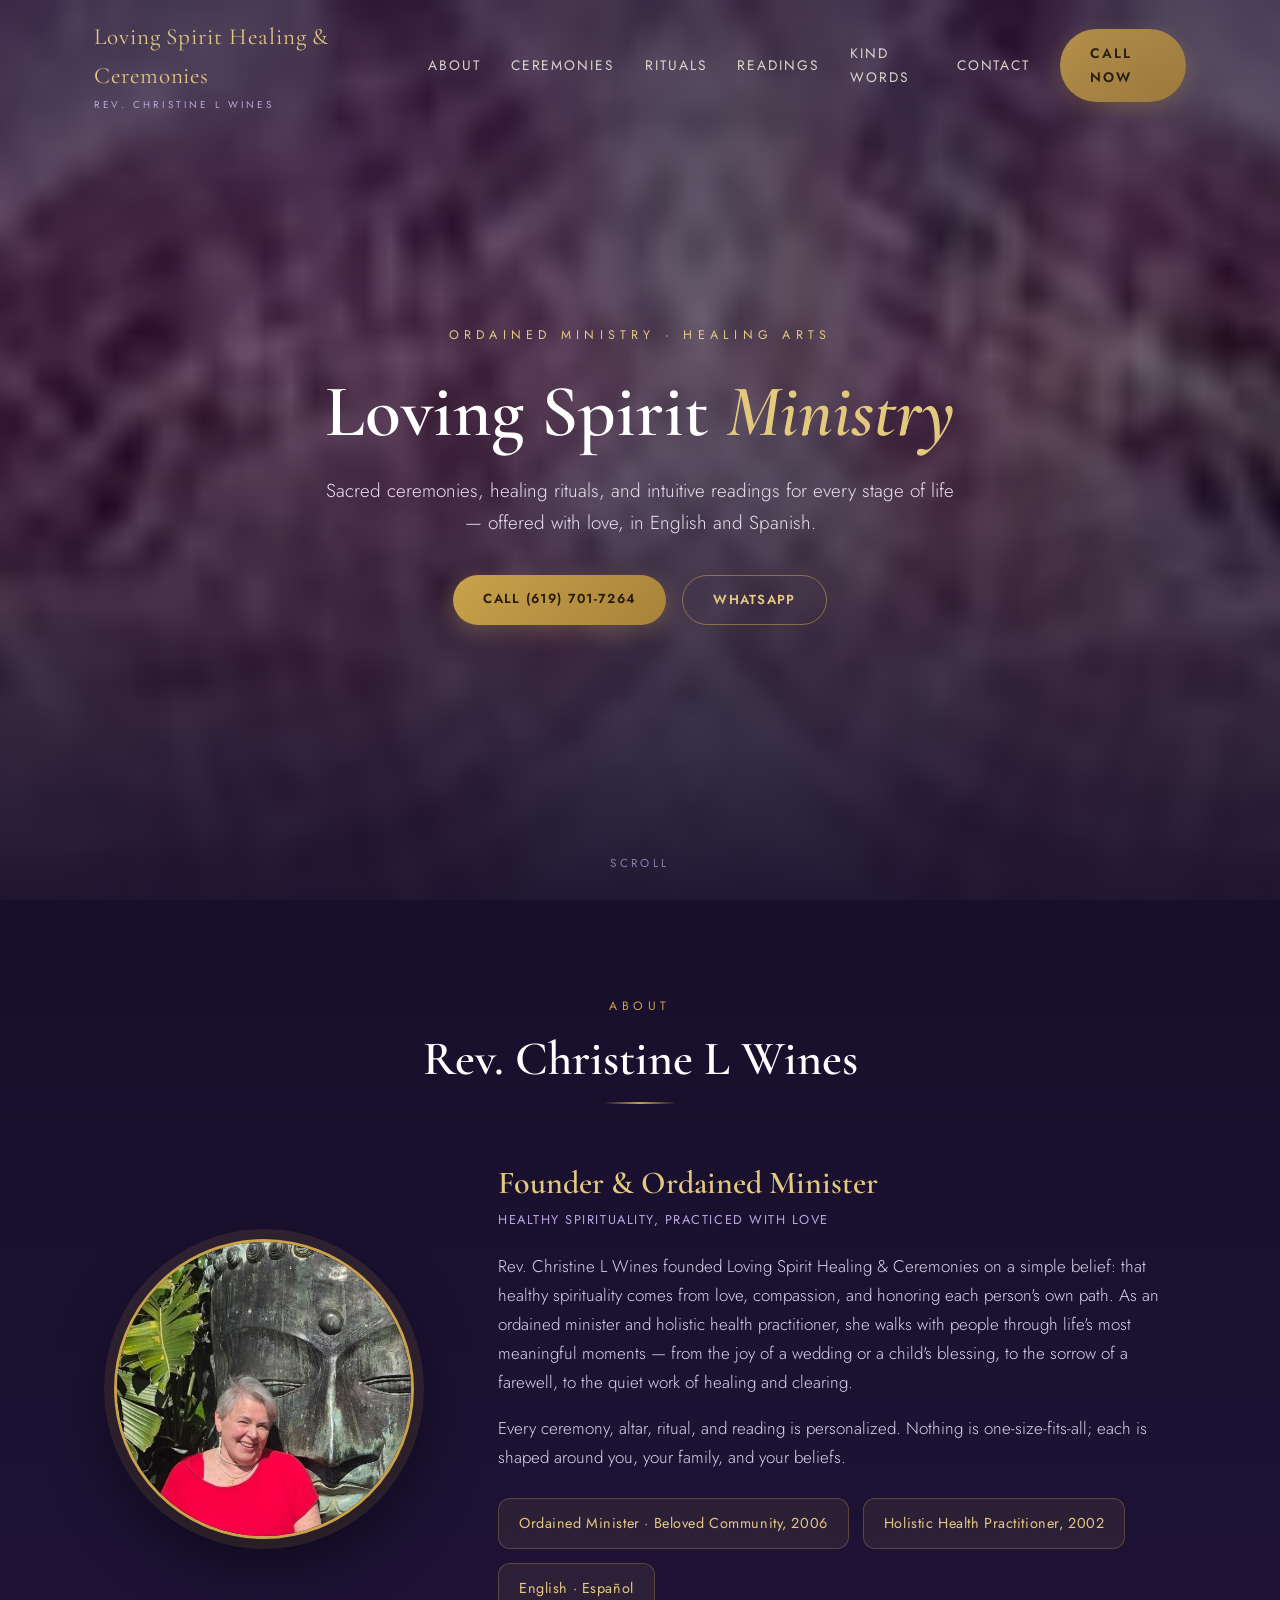
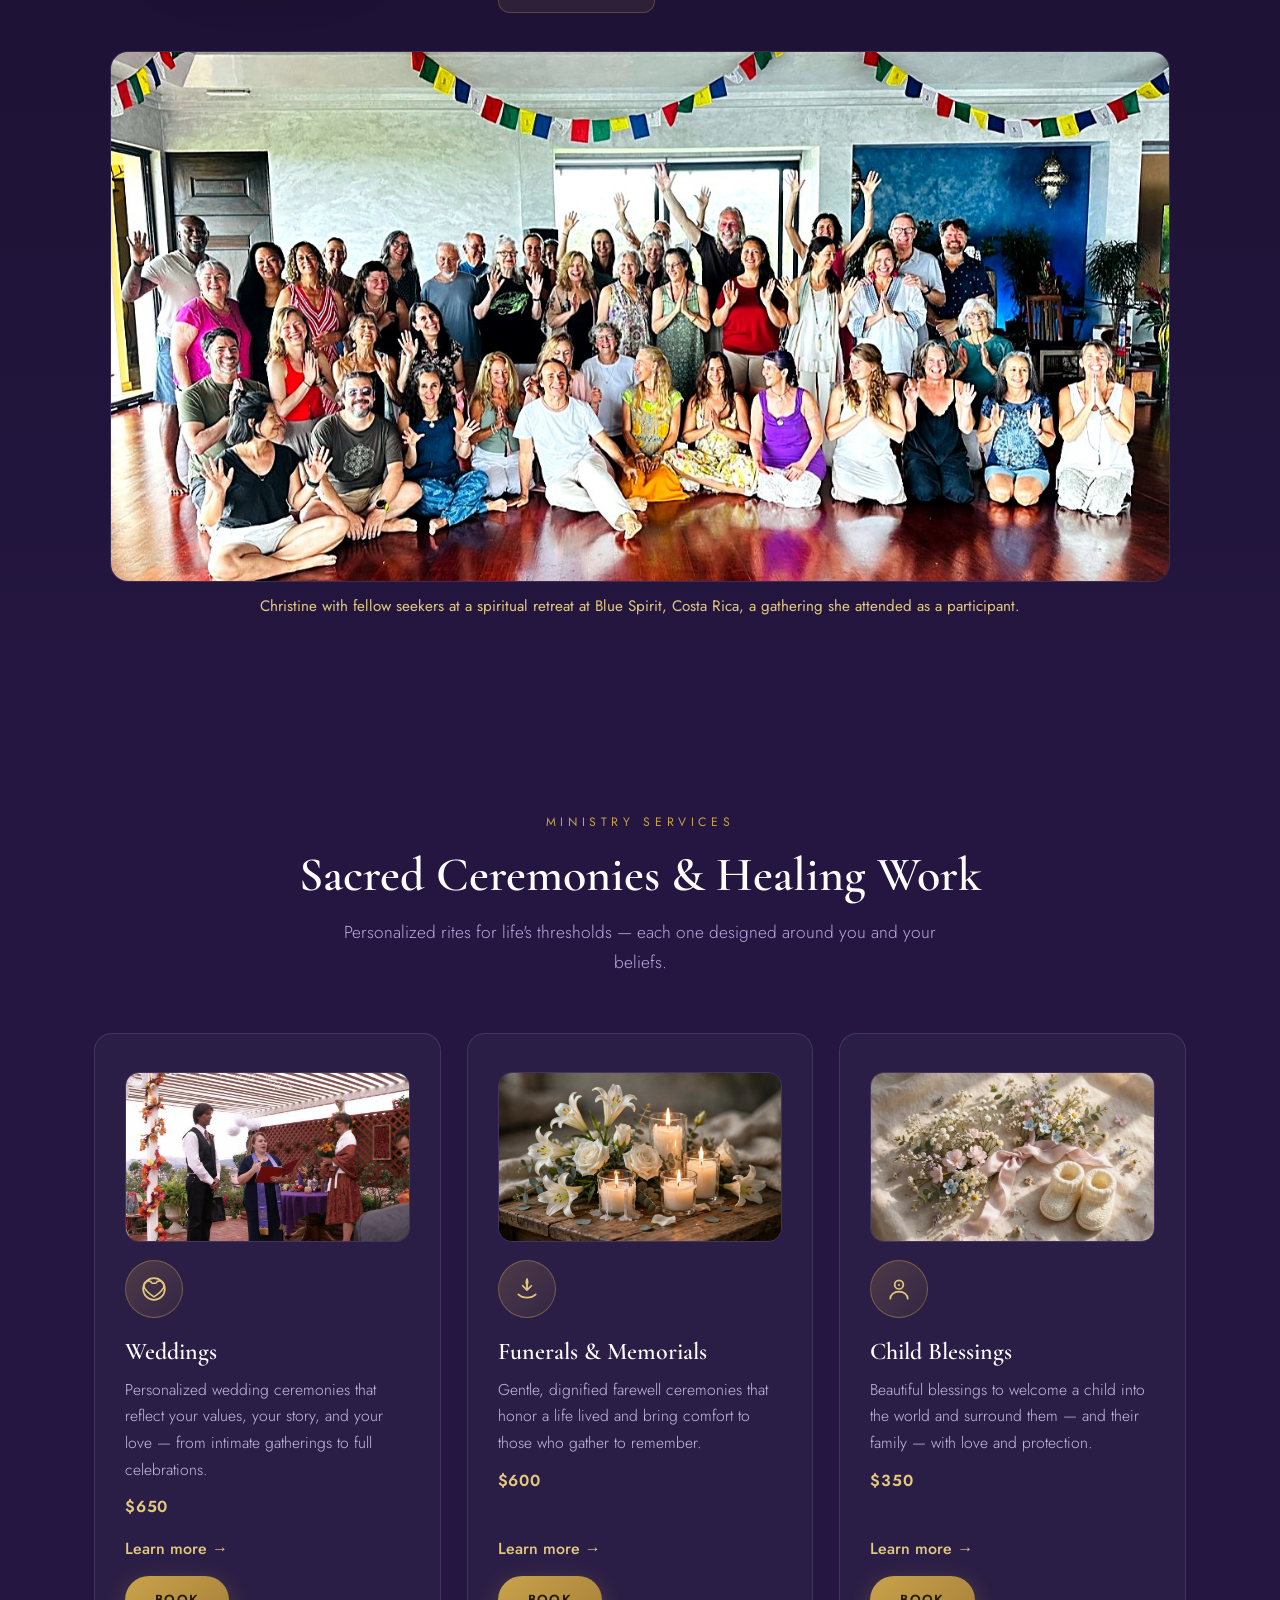
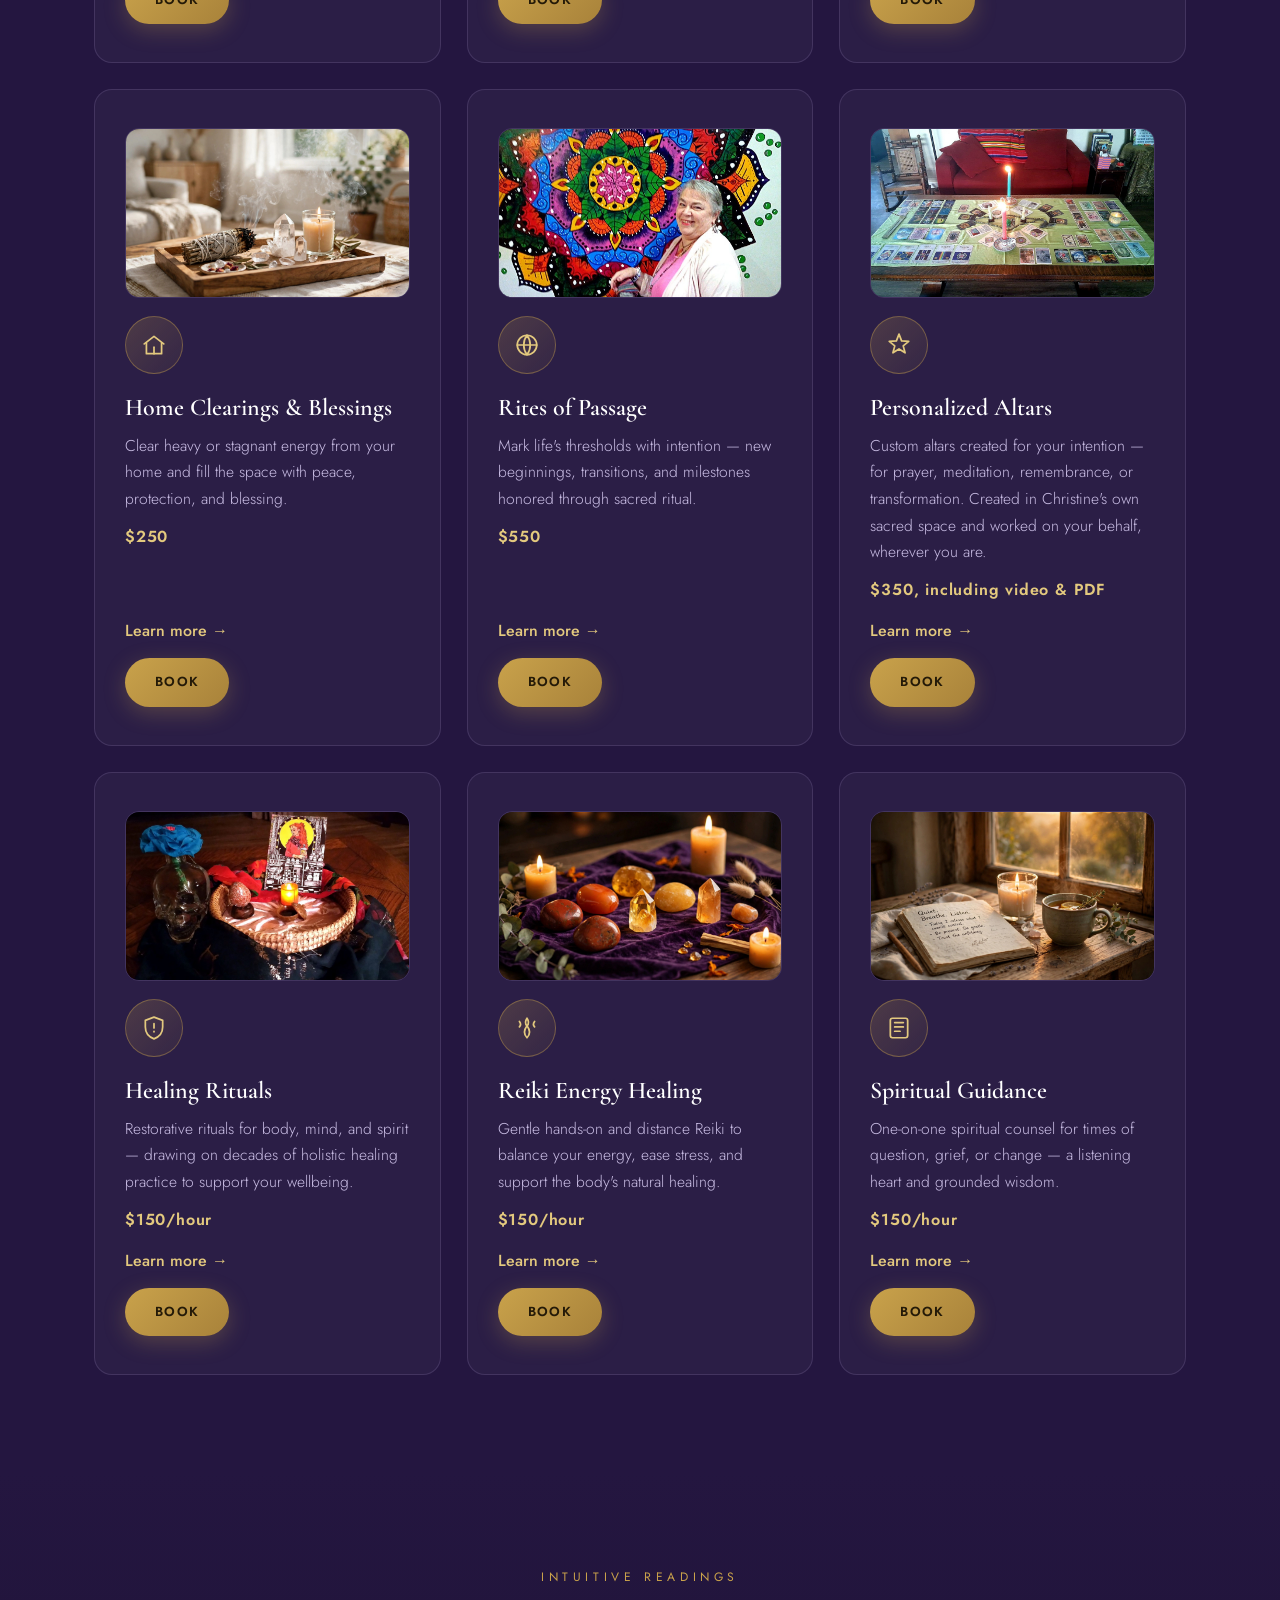
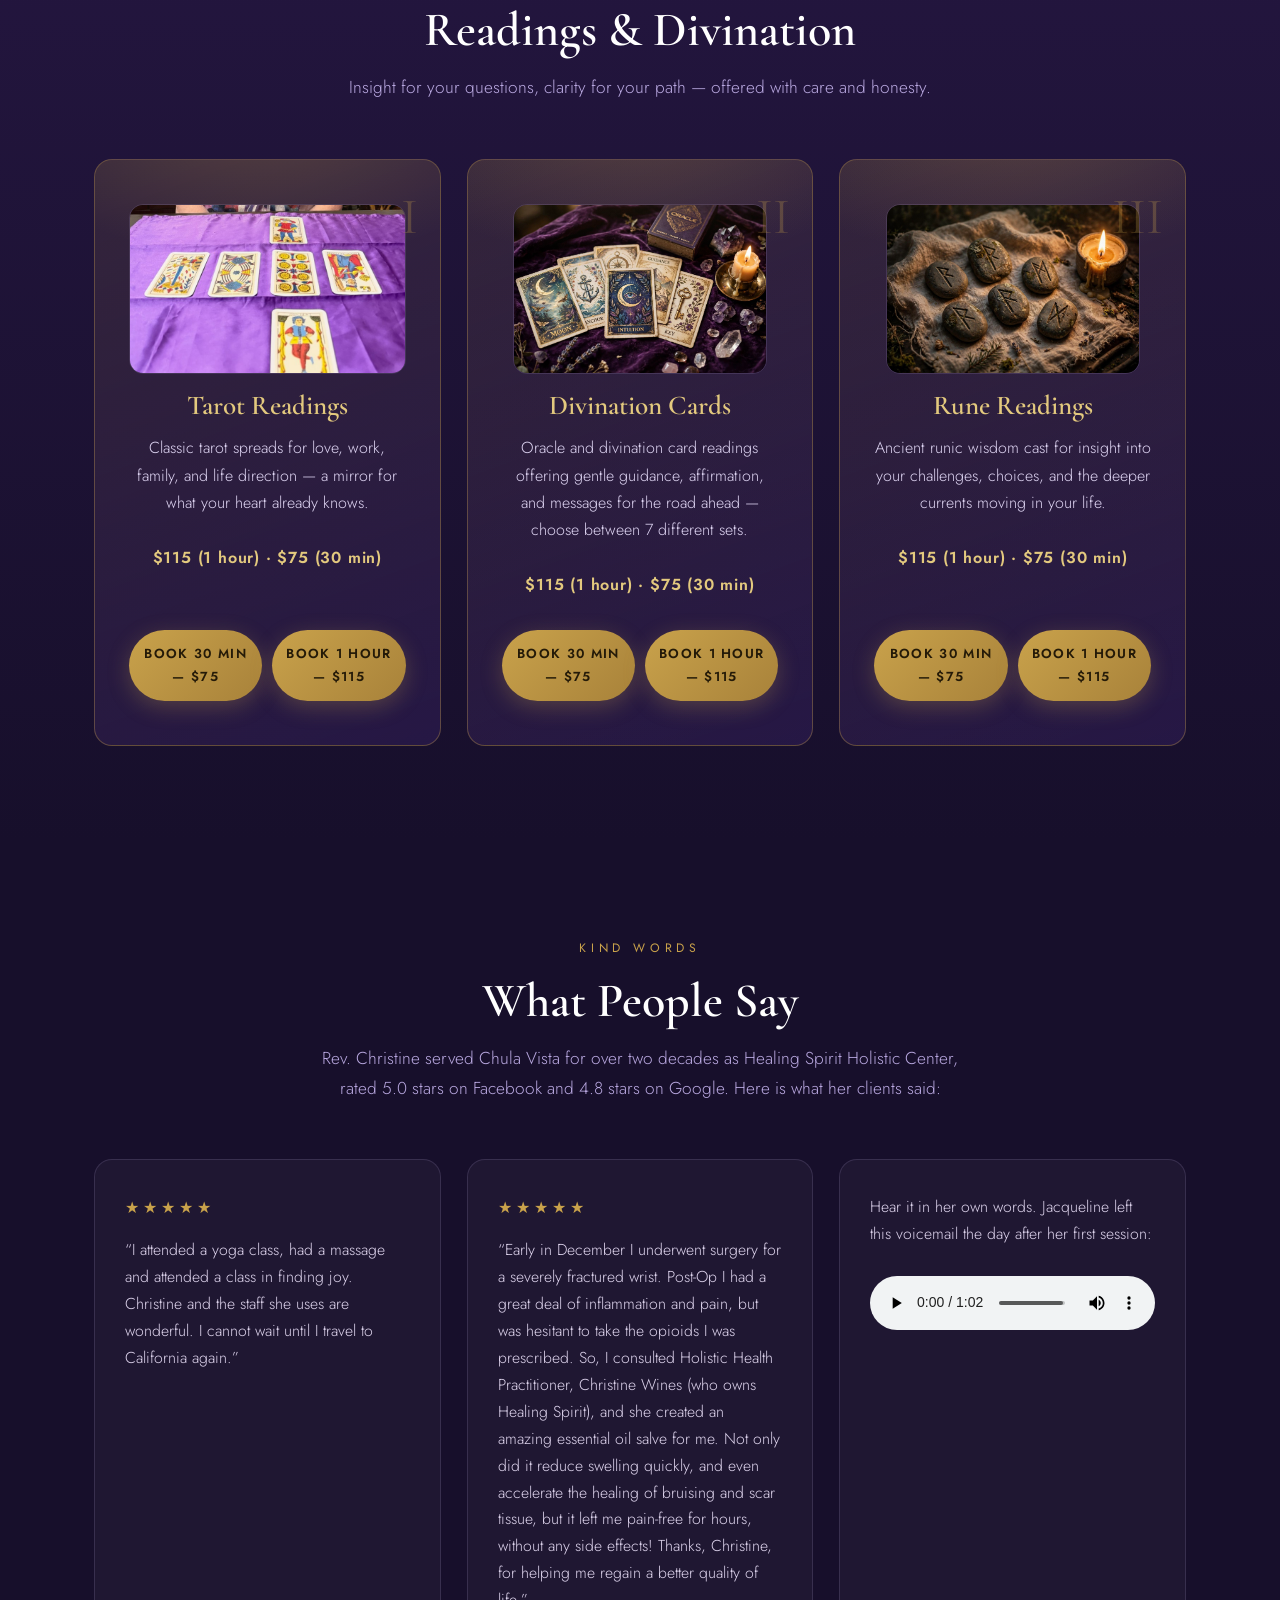
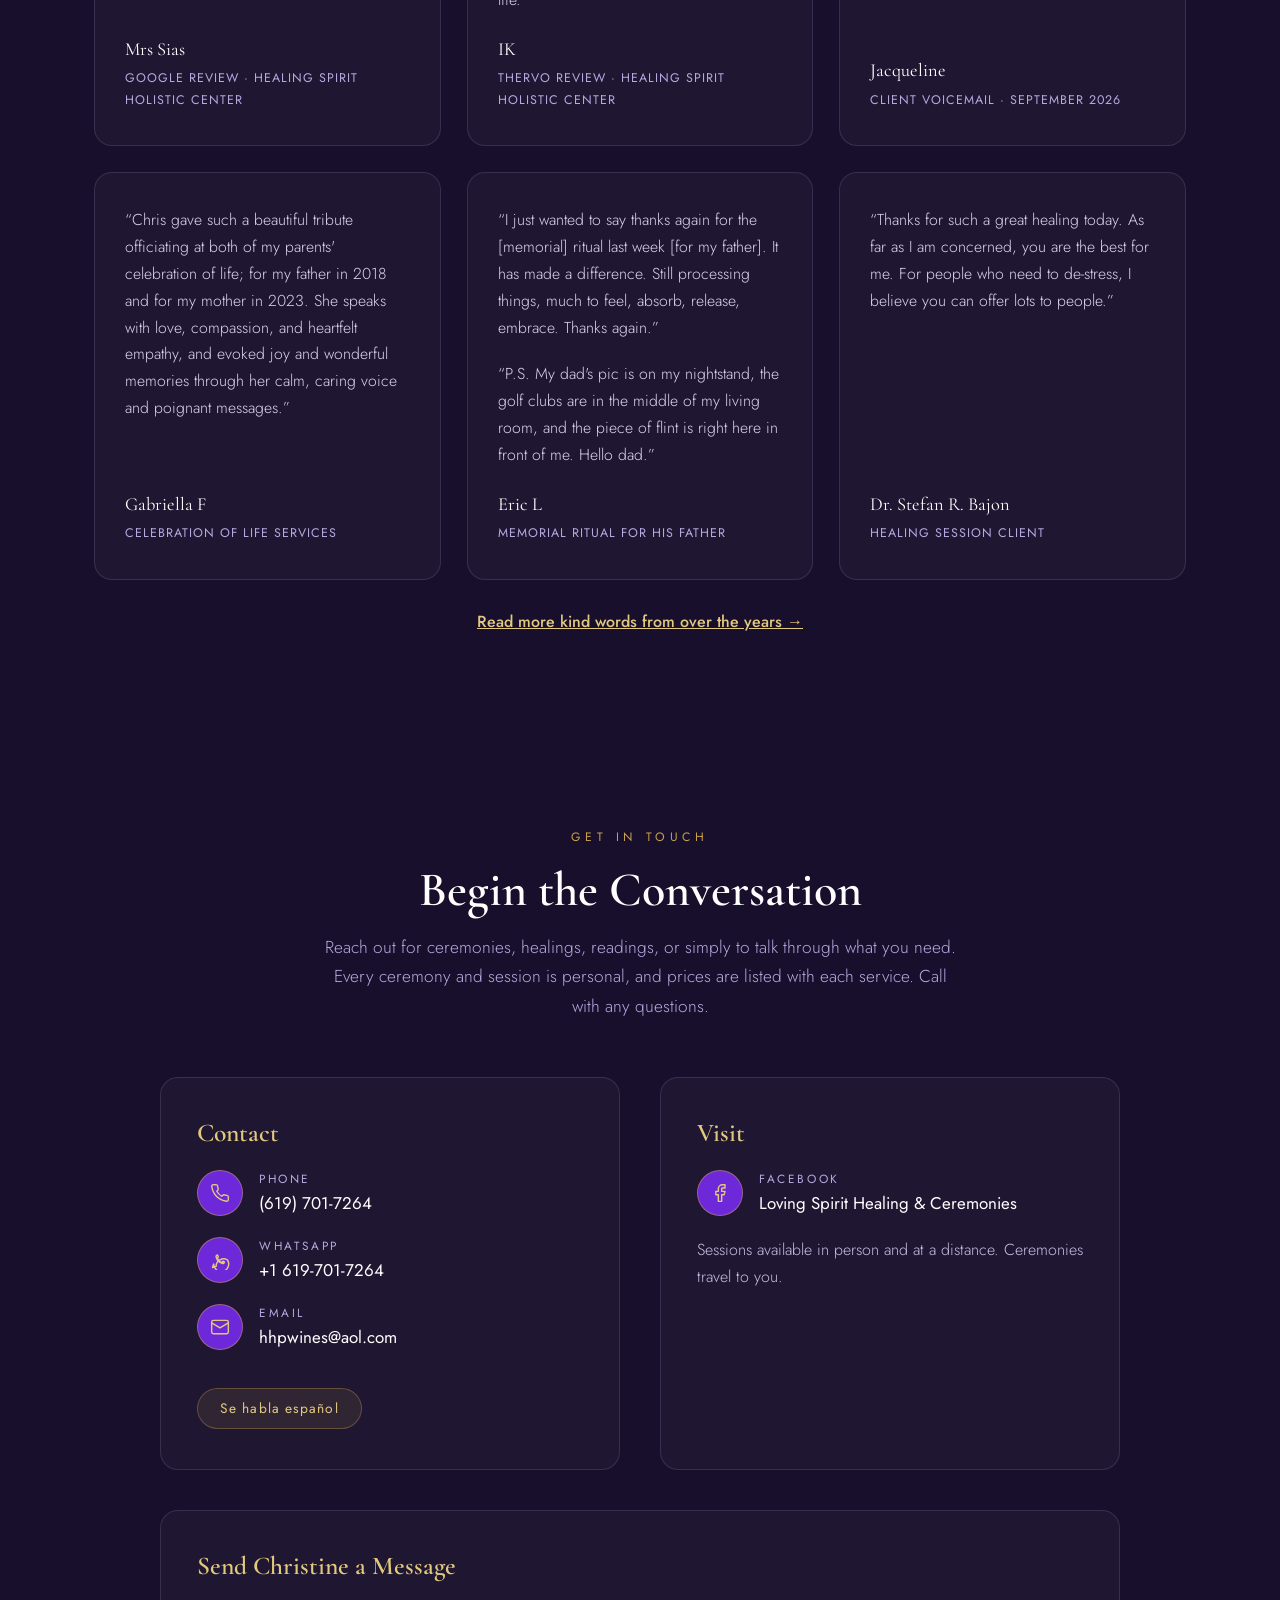
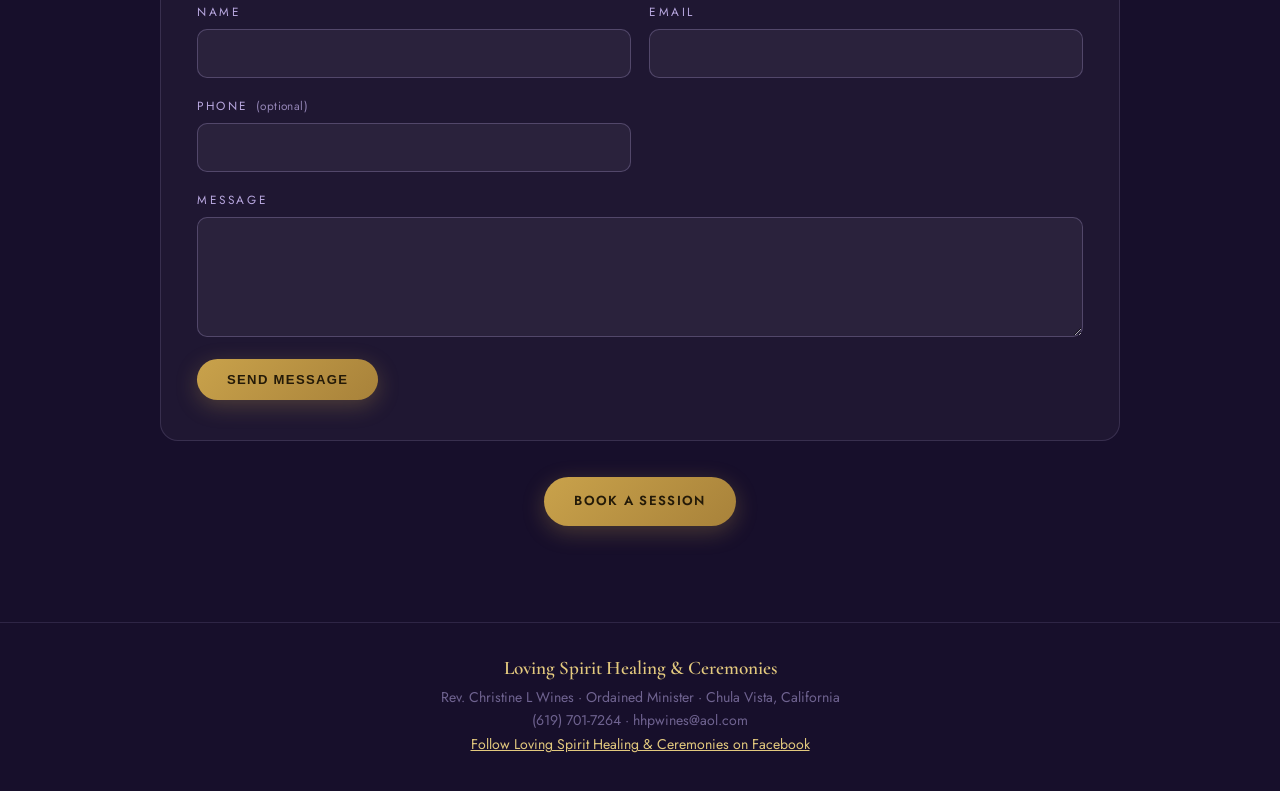
==== index.html @ 9637d7b9 "Contact form: revert alias endpoint (FormSubmit returns 500 on it), keep CC to Hugo for delivery dia" ====
<!DOCTYPE html>
<html lang="en">
<head>
<meta charset="UTF-8">
<meta name="viewport" content="width=device-width, initial-scale=1.0">
<title>Wedding Officiant, Reiki &amp; Readings in Chula Vista, CA | Loving Spirit Healing &amp; Ceremonies</title>
<meta name="description" content="Rev. Christine L Wines offers personalized weddings, funerals, child blessings, home clearings, Reiki, healing rituals and tarot readings in Chula Vista and San Diego. Se habla español.">
<link rel="canonical" href="https://lovingspirithealing.com/">
<meta property="og:type" content="website">
<meta property="og:site_name" content="Loving Spirit Healing &amp; Ceremonies">
<meta property="og:title" content="Wedding Officiant, Reiki &amp; Readings in Chula Vista, CA | Loving Spirit Healing &amp; Ceremonies">
<meta property="og:description" content="Rev. Christine L Wines offers personalized weddings, funerals, child blessings, home clearings, Reiki, healing rituals and tarot readings in Chula Vista and San Diego. Se habla español.">
<meta property="og:url" content="https://lovingspirithealing.com/">
<meta property="og:image" content="https://lovingspirithealing.com/photos/christine-buddha.jpg">
<script type="application/ld+json">
{
  "@context": "https://schema.org",
  "@type": "ProfessionalService",
  "@id": "https://lovingspirithealing.com/#business",
  "name": "Loving Spirit Healing & Ceremonies",
  "url": "https://lovingspirithealing.com/",
  "description": "Personalized weddings, funerals and celebrations of life, child blessings, home clearings, healing rituals, Reiki, guided meditations, spiritual guidance and readings by Rev. Christine L Wines in Chula Vista and the greater San Diego area, in English and Spanish.",
  "telephone": "+1-619-701-7264",
  "image": "https://lovingspirithealing.com/photos/christine-buddha.jpg",
  "founder": {
    "@type": "Person",
    "name": "Rev. Christine L Wines",
    "jobTitle": "Ordained Minister and Holistic Health Practitioner"
  },
  "address": {
    "@type": "PostalAddress",
    "addressLocality": "Chula Vista",
    "addressRegion": "CA",
    "addressCountry": "US"
  },
  "areaServed": [
    { "@type": "City", "name": "Chula Vista" },
    { "@type": "AdministrativeArea", "name": "San Diego County" },
    {
      "@type": "GeoCircle",
      "geoMidpoint": { "@type": "GeoCoordinates", "latitude": 32.6401, "longitude": -117.0842 },
      "geoRadius": 80467
    }
  ],
  "inLanguage": ["en", "es"],
  "hasOfferCatalog": {
    "@type": "OfferCatalog",
    "name": "Ceremonies, Healing Rituals and Readings",
    "itemListElement": [
      { "@type": "Offer", "itemOffered": { "@type": "Service", "name": "Wedding Ceremonies" } },
      { "@type": "Offer", "itemOffered": { "@type": "Service", "name": "Funerals and Celebrations of Life" } },
      { "@type": "Offer", "itemOffered": { "@type": "Service", "name": "Rites of Passage" } },
      { "@type": "Offer", "itemOffered": { "@type": "Service", "name": "Child Blessings" } },
      { "@type": "Offer", "itemOffered": { "@type": "Service", "name": "Home Clearings and Blessings" } },
      { "@type": "Offer", "itemOffered": { "@type": "Service", "name": "Personalized Altars" } },
      { "@type": "Offer", "itemOffered": { "@type": "Service", "name": "Healing Rituals" } },
      { "@type": "Offer", "itemOffered": { "@type": "Service", "name": "Reiki Energy Healing" } },
      { "@type": "Offer", "itemOffered": { "@type": "Service", "name": "Guided Meditations" } },
      { "@type": "Offer", "itemOffered": { "@type": "Service", "name": "Spiritual Guidance" } },
      { "@type": "Offer", "itemOffered": { "@type": "Service", "name": "Tarot and Divination Readings" } }
    ]
  }
}
</script>
<link rel="preconnect" href="https://fonts.googleapis.com">
<link rel="preconnect" href="https://fonts.gstatic.com" crossorigin>
<link href="https://fonts.googleapis.com/css2?family=Cormorant+Garamond:ital,wght@0,400;0,500;0,600;0,700;1,400;1,500&family=Jost:wght@300;400;500;600&display=swap" rel="stylesheet">
<link rel="stylesheet" href="styles-2036.css">
</head>
<body>

<nav id="nav">
  <div class="wrap nav-inner">
    <a class="brand" href="#top">Loving Spirit Healing &amp; Ceremonies<small>Rev. Christine L Wines</small></a>
    <div class="nav-links">
      <a href="index.html#about">About</a>
      <a href="ceremonies.html">Ceremonies</a>
      <a href="rituals.html">Rituals</a>
      <a href="index.html#readings">Readings</a>
      <a href="testimonials.html">Kind Words</a>
      <a href="index.html#contact">Contact</a>
      <a class="btn" href="tel:+16197017264">Call Now</a>
    </div>
    <button class="burger" onclick="document.querySelector('.nav-links').style.display = document.querySelector('.nav-links').style.display==='flex' ? 'none':'flex'" aria-label="Menu">☰</button>
  </div>
</nav>

<header class="hero" id="top">
  <div class="hero-bg"></div><div class="hero-veil"></div>
  <div class="wrap hero-inner">
    <div class="hero-eyebrow">Ordained Ministry · Healing Arts</div>
    <h1>Loving Spirit <em>Ministry</em></h1>
    <p class="lead">Sacred ceremonies, healing rituals, and intuitive readings for every stage of life — offered with love, in English and Spanish.</p>
    <div class="hero-cta">
      <a class="btn" href="tel:+16197017264">Call (619) 701-7264</a>
      <a class="btn ghost" href="https://wa.me/16197017264?text=Hi%20Christine%2C%20I%20have%20a%20question%20about%20your%20services." target="_blank" rel="noopener">WhatsApp</a>
    </div>
  </div>
  <div class="scroll-hint">Scroll</div>
</header>

<section class="about" id="about">
  <div class="wrap">
    <div class="kicker">About</div>
    <h2 class="sec-title">Rev. Christine L Wines</h2>
    <div class="divider"></div>
    <div class="about-grid">
      <div class="reveal"><img class="portrait" src="photos/christine-buddha.jpg" alt="Rev. Christine L Wines, founder of Loving Spirit Healing &amp; Ceremonies"></div>
      <div class="reveal">
        <h3>Founder &amp; Ordained Minister</h3>
        <div class="creed">Healthy spirituality, practiced with love</div>
        <p>Rev. Christine L Wines founded Loving Spirit Healing &amp; Ceremonies on a simple belief: that healthy spirituality comes from love, compassion, and honoring each person's own path. As an ordained minister and holistic health practitioner, she walks with people through life's most meaningful moments — from the joy of a wedding or a child's blessing, to the sorrow of a farewell, to the quiet work of healing and clearing.</p>
        <p>Every ceremony, altar, ritual, and reading is personalized. Nothing is one-size-fits-all; each is shaped around you, your family, and your beliefs.</p>
        <div class="cred-list">
          <span class="cred">Ordained Minister · Beloved Community, 2006</span>
          <span class="cred">Holistic Health Practitioner, 2002</span>
          <span class="cred">English · Español</span>
        </div>
      </div>
    </div>
    <figure class="reveal" style="max-width:1060px;margin:38px auto 0">
      <img src="photos/retreat-group-costa-rica.jpg" alt="A large group of retreat participants posing together indoors at Blue Spirit, Costa Rica" style="width:100%;height:auto;display:block;border-radius:18px;border:1px solid rgba(185,168,224,.16)" loading="lazy">
      <figcaption style="text-align:center;margin-top:12px;color:var(--gold-soft);font-size:.95rem">Christine with fellow seekers at a spiritual retreat at Blue Spirit, Costa Rica, a gathering she attended as a participant.</figcaption>
    </figure>
  </div>
</section>

<section class="services" id="services">
  <div class="wrap">
    <div class="kicker">Ministry Services</div>
    <h2 class="sec-title">Sacred Ceremonies &amp; Healing Work</h2>
    <p class="sec-sub">Personalized rites for life's thresholds — each one designed around you and your beliefs.</p>
    <div class="cards">
      <div class="card reveal">
        <div class="card-photo"><img src="photos/wedding-fb-1.jpg" alt="An outdoor wedding ceremony with a pergola and fall garlands"></div>
        <div class="icon"><svg viewBox="0 0 24 24"><path d="M12 21s-7-4.5-9.5-9C.9 8.9 2.4 5.5 5.7 5c1.9-.3 3.7.7 4.6 2.3h3.4c.9-1.6 2.7-2.6 4.6-2.3 3.3.5 4.8 3.9 3.2 7-2.5 4.5-9.5 9-9.5 9z" transform="scale(.92) translate(1,0)"/><circle cx="12" cy="12" r="10"/></svg></div>
        <h3>Weddings</h3><p>Personalized wedding ceremonies that reflect your values, your story, and your love — from intimate gatherings to full celebrations.</p><p class="price">$650</p><a class="more" href="ceremonies.html">Learn more &rarr;</a>
        <a class="btn book-btn" href="https://cal.com/hhpwines/weddings" target="_blank" rel="noopener">Book</a>
      </div>
      <div class="card reveal">
        <div class="card-photo"><img src="photos/card-funerals.jpg" alt="White lilies, roses and candles in a memorial arrangement"></div>
        <div class="icon"><svg viewBox="0 0 24 24"><path d="M12 3v10m0 0l-4-4m4 4l4-4"/><path d="M4 17c2 2 4 3 8 3s6-1 8-3"/><path d="M12 3c-1 2-1 4 0 6 1-2 1-4 0-6z"/></svg></div>
        <h3>Funerals &amp; Memorials</h3><p>Gentle, dignified farewell ceremonies that honor a life lived and bring comfort to those who gather to remember.</p><p class="price">$600</p><a class="more" href="ceremonies.html">Learn more &rarr;</a>
        <a class="btn book-btn" href="https://cal.com/hhpwines/funerals-memorials" target="_blank" rel="noopener">Book</a>
      </div>
      <div class="card reveal">
        <div class="card-photo"><img src="photos/card-child-blessings.jpg" alt="Pastel flowers, a silk ribbon and knitted baby booties"></div>
        <div class="icon"><svg viewBox="0 0 24 24"><circle cx="12" cy="8" r="4"/><path d="M4 21c0-4 3.5-6.5 8-6.5s8 2.5 8 6.5"/><path d="M12 8v.5"/></svg></div>
        <h3>Child Blessings</h3><p>Beautiful blessings to welcome a child into the world and surround them — and their family — with love and protection.</p><p class="price">$350</p><a class="more" href="ceremonies.html">Learn more &rarr;</a>
        <a class="btn book-btn" href="https://cal.com/hhpwines/child-blessings" target="_blank" rel="noopener">Book</a>
      </div>
      <div class="card reveal">
        <div class="card-photo"><img src="photos/card-home-clearing.jpg" alt="A sage bundle, quartz crystals and a candle on a wooden tray"></div>
        <div class="icon"><svg viewBox="0 0 24 24"><path d="M3 11l9-7 9 7"/><path d="M5 10v10h14V10"/><path d="M12 20v-6"/></svg></div>
        <h3>Home Clearings &amp; Blessings</h3><p>Clear heavy or stagnant energy from your home and fill the space with peace, protection, and blessing.</p><p class="price">$250</p><a class="more" href="ceremonies.html">Learn more &rarr;</a>
        <a class="btn book-btn" href="https://cal.com/hhpwines/home-clearings-blessings" target="_blank" rel="noopener">Book</a>
      </div>
      <div class="card reveal">
        <div class="card-photo"><img src="photos/christine-mandala.jpg" alt="Christine smiling beside a large painted mandala" style="object-position:center 45%"></div>
        <div class="icon"><svg viewBox="0 0 24 24"><circle cx="12" cy="12" r="9"/><path d="M12 3a15 15 0 010 18M12 3a15 15 0 000 18M3 12h18"/></svg></div>
        <h3>Rites of Passage</h3><p>Mark life's thresholds with intention — new beginnings, transitions, and milestones honored through sacred ritual.</p><p class="price">$550</p><a class="more" href="ceremonies.html">Learn more &rarr;</a>
        <a class="btn book-btn" href="https://cal.com/hhpwines/rites-of-passage" target="_blank" rel="noopener">Book</a>
      </div>
      <div class="card reveal">
        <div class="card-photo"><img src="photos/altar-real-front.jpg" alt="One of Christine's personalized altars, with candles, statues and cards laid out on a green cloth"></div>
        <div class="icon"><svg viewBox="0 0 24 24"><path d="M12 2l2.4 6.2 6.6.4-5.1 4.2 1.7 6.4L12 15.6 6.4 19.2l1.7-6.4-5.1-4.2 6.6-.4z"/></svg></div>
        <h3>Personalized Altars</h3><p>Custom altars created for your intention — for prayer, meditation, remembrance, or transformation. Created in Christine's own sacred space and worked on your behalf, wherever you are.</p><p class="price">$350, including video &amp; PDF</p><a class="more" href="rituals.html">Learn more &rarr;</a>
        <a class="btn book-btn" href="https://cal.com/hhpwines/personalized-altars" target="_blank" rel="noopener">Book</a>
      </div>
      <div class="card reveal">
        <div class="card-photo"><img src="photos/healing-ritual-tray.jpg" alt="A healing ritual arrangement by Christine, with a lit candle, offerings and sacred objects on a woven tray"></div>
        <div class="icon"><svg viewBox="0 0 24 24"><path d="M12 22c5-2 8-6 8-11V5l-8-3-8 3v6c0 5 3 9 8 11z"/><path d="M12 8v4m0 3v.5"/></svg></div>
        <h3>Healing Rituals</h3><p>Restorative rituals for body, mind, and spirit — drawing on decades of holistic healing practice to support your wellbeing.</p><p class="price">$150/hour</p><a class="more" href="rituals.html">Learn more &rarr;</a>
        <a class="btn book-btn" href="https://cal.com/hhpwines/healing-sessions" target="_blank" rel="noopener">Book</a>
      </div>
      <div class="card reveal">
        <div class="card-photo"><img src="photos/card-reiki.jpg" alt="Healing crystals and candles on a purple cloth"></div>
        <div class="icon"><svg viewBox="0 0 24 24"><path d="M12 3c2 3 2 5 0 7-2-2-2-4 0-7z"/><path d="M12 10c3 4 3 8 0 11-3-3-3-7 0-11z"/><path d="M5 6c1.5 2 1.5 3.5 0 5M19 6c-1.5 2-1.5 3.5 0 5"/></svg></div>
        <h3>Reiki Energy Healing</h3><p>Gentle hands-on and distance Reiki to balance your energy, ease stress, and support the body's natural healing.</p><p class="price">$150/hour</p><a class="more" href="rituals.html">Learn more &rarr;</a>
        <a class="btn book-btn" href="https://cal.com/hhpwines/reiki" target="_blank" rel="noopener">Book</a>
      </div>
      <div class="card reveal">
        <div class="card-photo"><img src="photos/card-guidance.jpg" alt="A journal, candle and tea beside a window at golden hour"></div>
        <div class="icon"><svg viewBox="0 0 24 24"><rect x="4" y="3" width="16" height="18" rx="2"/><path d="M8 7h8M8 11h8M8 15h5"/></svg></div>
        <h3>Spiritual Guidance</h3><p>One-on-one spiritual counsel for times of question, grief, or change — a listening heart and grounded wisdom.</p><p class="price">$150/hour</p><a class="more" href="rituals.html">Learn more &rarr;</a>
        <a class="btn book-btn" href="https://cal.com/hhpwines/spiritual-guidance" target="_blank" rel="noopener">Book</a>
      </div>
    </div>
  </div>
</section>

<section class="readings" id="readings">
  <div class="wrap">
    <div class="kicker">Intuitive Readings</div>
    <h2 class="sec-title">Readings &amp; Divination</h2>
    <p class="sec-sub">Insight for your questions, clarity for your path — offered with care and honesty.</p>
    <div class="reading-grid">
      <div class="reading reveal"><span class="num">I</span><div class="card-photo" style="border-radius:12px;margin-bottom:16px"><img src="photos/tarot-spread-banner.jpg" alt="Christine's tarot spread laid out on a purple cloth"></div><h3>Tarot Readings</h3><p>Classic tarot spreads for love, work, family, and life direction — a mirror for what your heart already knows.</p><p class="price">$115 (1 hour) &middot; $75 (30 min)</p><div style="display:flex;gap:10px;flex-wrap:wrap;margin-top:auto;padding-top:14px;width:100%"><a class="btn book-btn" style="flex:1 1 130px;text-align:center;margin-top:0;padding:13px 10px" href="https://cal.com/hhpwines/tarot-readings-30-minutes" target="_blank" rel="noopener">Book 30 min — $75</a><a class="btn book-btn" style="flex:1 1 130px;text-align:center;margin-top:0;padding:13px 10px" href="https://cal.com/hhpwines/tarot-readings" target="_blank" rel="noopener">Book 1 hour — $115</a></div></div>
      <div class="reading reveal"><span class="num">II</span><div class="card-photo" style="border-radius:12px;margin-bottom:16px"><img src="photos/card-oracle.jpg" alt="Oracle cards, crystals and a candle on purple velvet"></div><h3>Divination Cards</h3><p>Oracle and divination card readings offering gentle guidance, affirmation, and messages for the road ahead — choose between 7 different sets.</p><p class="price">$115 (1 hour) &middot; $75 (30 min)</p><div style="display:flex;gap:10px;flex-wrap:wrap;margin-top:auto;padding-top:14px;width:100%"><a class="btn book-btn" style="flex:1 1 130px;text-align:center;margin-top:0;padding:13px 10px" href="https://cal.com/hhpwines/divination-readings-30-minutes" target="_blank" rel="noopener">Book 30 min — $75</a><a class="btn book-btn" style="flex:1 1 130px;text-align:center;margin-top:0;padding:13px 10px" href="https://cal.com/hhpwines/divination-readings-1-hour" target="_blank" rel="noopener">Book 1 hour — $115</a></div></div>
      <div class="reading reveal"><span class="num">III</span><div class="card-photo" style="border-radius:12px;margin-bottom:16px"><img src="photos/card-runes.jpg" alt="Carved rune stones on linen beside a candle"></div><h3>Rune Readings</h3><p>Ancient runic wisdom cast for insight into your challenges, choices, and the deeper currents moving in your life.</p><p class="price">$115 (1 hour) &middot; $75 (30 min)</p><div style="display:flex;gap:10px;flex-wrap:wrap;margin-top:auto;padding-top:14px;width:100%"><a class="btn book-btn" style="flex:1 1 130px;text-align:center;margin-top:0;padding:13px 10px" href="https://cal.com/hhpwines/rune-readings-30-minutes" target="_blank" rel="noopener">Book 30 min — $75</a><a class="btn book-btn" style="flex:1 1 130px;text-align:center;margin-top:0;padding:13px 10px" href="https://cal.com/hhpwines/rune-readings-1-hour" target="_blank" rel="noopener">Book 1 hour — $115</a></div></div>
    </div>
  </div>
</section>

<section class="reviews" id="reviews">
  <div class="wrap">
    <div class="kicker">Kind Words</div>
    <h2 class="sec-title">What People Say</h2>
    <p class="sec-sub">Rev. Christine served Chula Vista for over two decades as Healing Spirit Holistic Center, rated 5.0 stars on Facebook and 4.8 stars on Google. Here is what her clients said:</p>
    <div class="review-grid">
      <div class="review reveal">
        <div class="stars">&#9733;&#9733;&#9733;&#9733;&#9733;</div>
        <p>&ldquo;I attended a yoga class, had a massage and attended a class in finding joy. Christine and the staff she uses are wonderful. I cannot wait until I travel to California again.&rdquo;</p>
        <div class="who">Mrs Sias<span>Google review &middot; Healing Spirit Holistic Center</span></div>
      </div>
      <div class="review reveal">
        <div class="stars">&#9733;&#9733;&#9733;&#9733;&#9733;</div>
        <p>&ldquo;Early in December I underwent surgery for a severely fractured wrist. Post-Op I had a great deal of inflammation and pain, but was hesitant to take the opioids I was prescribed. So, I consulted Holistic Health Practitioner, Christine Wines (who owns Healing Spirit), and she created an amazing essential oil salve for me. Not only did it reduce swelling quickly, and even accelerate the healing of bruising and scar tissue, but it left me pain-free for hours, without any side effects! Thanks, Christine, for helping me regain a better quality of life.&rdquo;</p>
        <div class="who">IK<span>Thervo review &middot; Healing Spirit Holistic Center</span></div>
      </div>
      <div class="review reveal">
        <p>Hear it in her own words. Jacqueline left this voicemail the day after her first session:</p>
        <audio controls preload="metadata" src="jacqueline-testimonial.mp3" style="width:100%;margin:8px 0 16px"></audio>
        <div class="who">Jacqueline<span>Client voicemail &middot; September 2026</span></div>
      </div>
      <div class="review reveal">
        <p>&ldquo;Chris gave such a beautiful tribute officiating at both of my parents' celebration of life; for my father in 2018 and for my mother in 2023. She speaks with love, compassion, and heartfelt empathy, and evoked joy and wonderful memories through her calm, caring voice and poignant messages.&rdquo;</p>
        <div class="who">Gabriella F<span>Celebration of life services</span></div>
      </div>
      <div class="review reveal">
        <p>&ldquo;I just wanted to say thanks again for the [memorial] ritual last week [for my father]. It has made a difference. Still processing things, much to feel, absorb, release, embrace. Thanks again.&rdquo;</p>
        <p>&ldquo;P.S. My dad's pic is on my nightstand, the golf clubs are in the middle of my living room, and the piece of flint is right here in front of me. Hello dad.&rdquo;</p>
        <div class="who">Eric L<span>Memorial ritual for his father</span></div>
      </div>
      <div class="review reveal">
        <p>&ldquo;Thanks for such a great healing today. As far as I am concerned, you are the best for me. For people who need to de-stress, I believe you can offer lots to people.&rdquo;</p>
        <div class="who">Dr. Stefan R. Bajon<span>Healing session client</span></div>
      </div>
    </div>
    <p style="text-align:center;margin-top:28px"><a href="testimonials.html" style="color:var(--gold-soft);font-weight:500">Read more kind words from over the years &rarr;</a></p>
  </div>
</section>

<section class="contact" id="contact">
  <div class="wrap">
    <div class="kicker">Get In Touch</div>
    <h2 class="sec-title">Begin the Conversation</h2>
    <p class="sec-sub">Reach out for ceremonies, healings, readings, or simply to talk through what you need. Every ceremony and session is personal, and prices are listed with each service. Call with any questions.</p>
    <div class="contact-grid">
      <div class="contact-card reveal">
        <h3>Contact</h3>
        <a class="c-row" href="tel:+16197017264"><span class="ic"><svg viewBox="0 0 24 24"><path d="M22 16.9v3a2 2 0 01-2.2 2 19.8 19.8 0 01-8.6-3.1 19.5 19.5 0 01-6-6A19.8 19.8 0 012.1 4.2 2 2 0 014.1 2h3a2 2 0 012 1.7c.13.96.36 1.9.7 2.8a2 2 0 01-.45 2.1L8.1 9.9a16 16 0 006 6l1.3-1.3a2 2 0 012.1-.45c.9.34 1.84.57 2.8.7A2 2 0 0122 16.9z"/></svg></span><span class="tx"><small>Phone</small><span>(619) 701-7264</span></span></a>
        <a class="c-row" href="https://wa.me/16197017264?text=Hi%20Christine%2C%20I%20have%20a%20question%20about%20your%20services." target="_blank" rel="noopener"><span class="ic"><svg viewBox="0 0 24 24"><path d="M21 12a9 9 0 11-16.6 4.8L3 21l4.3-1.3A9 9 0 0121 12z"/><path d="M9 9.5c.5 2.5 3 5 5.5 5.5l1-1.5 2 1c-.5 1.5-1.5 2-3 1.5-3-1-6-4-7-7-.5-1.5 0-2.5 1.5-3l1 2z"/></svg></span><span class="tx"><small>WhatsApp</small><span>+1 619-701-7264</span></span></a>
        <a class="c-row" href="mailto:hhpwines@aol.com"><span class="ic"><svg viewBox="0 0 24 24"><rect x="2" y="4" width="20" height="16" rx="2"/><path d="M22 7l-10 6L2 7"/></svg></span><span class="tx"><small>Email</small><span>hhpwines@aol.com</span></span></a>
        <span class="lang">Se habla español</span>
      </div>
      <div class="contact-card reveal">
        <h3>Visit</h3>
        <a class="c-row" href="https://www.facebook.com/profile.php?id=100064346693616" target="_blank" rel="noopener"><span class="ic"><svg viewBox="0 0 24 24"><path d="M18 2h-3a5 5 0 00-5 5v3H7v4h3v8h4v-8h3l1-4h-4V7a1 1 0 011-1h3z"/></svg></span><span class="tx"><small>Facebook</small><span>Loving Spirit Healing &amp; Ceremonies</span></span></a>
        <p class="addr">Sessions available in person and at a distance. Ceremonies travel to you.</p>
      </div>
    </div>
    <div class="contact-card msg-card reveal">
      <h3>Send Christine a Message</h3>
      <form id="msg-form" action="https://formsubmit.co/hhpwines@aol.com" method="POST">
        <input type="hidden" name="_cc" value="hmontessi@gmail.com">
        <input type="hidden" name="_subject" value="Website question — Loving Spirit Healing & Ceremonies">
        <input type="hidden" name="_template" value="table">
        <input type="hidden" name="_captcha" value="false">
        <input type="hidden" name="_next" value="https://lovingspirithealing.com/?sent=1">
        <div class="f-grid">
          <div class="f-field"><label for="mf-name">Name</label><input id="mf-name" name="name" type="text" required autocomplete="name"></div>
          <div class="f-field"><label for="mf-email">Email</label><input id="mf-email" name="email" type="email" required autocomplete="email"></div>
          <div class="f-field"><label for="mf-phone">Phone <span class="opt">(optional)</span></label><input id="mf-phone" name="phone" type="tel" autocomplete="tel"></div>
          <div class="f-field f-full"><label for="mf-message">Message</label><textarea id="mf-message" name="message" required></textarea></div>
        </div>
        <input class="hp" type="text" name="_honey" tabindex="-1" autocomplete="off">
        <button class="btn" type="submit" id="mf-send">Send Message</button>
        <p class="f-note" id="mf-note" hidden></p>
      </form>
    </div>
    <div class="contact-booking"><a class="btn" href="https://cal.com/hhpwines" target="_blank" rel="noopener">Book a Session</a></div>
  </div>
</section>

<footer>
  <div class="wrap">
    <span class="serif">Loving Spirit Healing &amp; Ceremonies</span>
    Rev. Christine L Wines · Ordained Minister · Chula Vista, California<br>
    (619) 701-7264 · hhpwines@aol.com<br>
    <a href="https://www.facebook.com/profile.php?id=100064346693616" target="_blank" rel="noopener" style="color:var(--gold-soft)">Follow Loving Spirit Healing &amp; Ceremonies on Facebook</a>
  </div>
</footer>

<script>
  const nav = document.getElementById('nav');
  addEventListener('scroll', () => nav.classList.toggle('scrolled', scrollY > 40), {passive:true});
  const io = new IntersectionObserver(es => es.forEach(e => e.isIntersecting && e.target.classList.add('in')), {threshold:.12});
  document.querySelectorAll('.reveal').forEach(el => io.observe(el));
  const mf = document.getElementById('msg-form');
  if (new URLSearchParams(location.search).get('sent') === '1') {
    mf.innerHTML = '<p class="f-thanks">Thank you, your message was sent. Christine will get back to you soon.</p>';
    mf.scrollIntoView({block:'center'});
  }
</script>
</body>
</html>
---- styles-2036.css ----
:root{
    --plum:#170f2b; --plum2:#241640; --plum3:#2f1d55;
    --gold:#c9a24b; --gold-soft:#e3c97e; --cream:#f7f1e5; --lav:#b9a8e0;
    --ink:#2b2140; --muted:#6f6390;
  }
  *{margin:0;padding:0;box-sizing:border-box}
  html{scroll-behavior:smooth}
  body{font-family:'Jost',sans-serif;background:var(--plum);color:var(--cream);line-height:1.7;overflow-x:hidden}
  h1,h2,h3,.serif{font-family:'Cormorant Garamond',serif;font-weight:600;line-height:1.2}
  a{color:inherit}
  .wrap{max-width:1140px;margin:0 auto;padding:0 24px}

  /* ---------- nav ---------- */
  nav{position:fixed;top:0;left:0;right:0;z-index:50;transition:background .3s,box-shadow .3s;padding:18px 0}
  nav.scrolled{background:rgba(23,15,43,.94);box-shadow:0 4px 24px rgba(0,0,0,.35);backdrop-filter:blur(8px)}
  .nav-inner{display:flex;align-items:center;justify-content:space-between}
  .brand{font-family:'Cormorant Garamond',serif;font-size:1.45rem;letter-spacing:.04em;color:var(--gold-soft);text-decoration:none}
  .brand small{display:block;font-family:'Jost',sans-serif;font-size:.62rem;letter-spacing:.32em;text-transform:uppercase;color:var(--lav)}
  .nav-links{display:flex;gap:30px;align-items:center}
  .nav-links a{text-decoration:none;font-size:.86rem;letter-spacing:.14em;text-transform:uppercase;color:var(--cream);opacity:.85;transition:opacity .2s,color .2s}
  .nav-links a:hover{opacity:1;color:var(--gold-soft)}
  .btn{display:inline-block;background:linear-gradient(135deg,var(--gold),#a8823a);color:#241a08!important;font-weight:600;letter-spacing:.1em;text-transform:uppercase;font-size:.82rem;padding:13px 30px;border-radius:999px;text-decoration:none;border:none;cursor:pointer;transition:transform .2s,box-shadow .2s;box-shadow:0 6px 22px rgba(201,162,75,.28)}
  .btn:hover{transform:translateY(-2px);box-shadow:0 10px 30px rgba(201,162,75,.4)}
  .btn.ghost{background:transparent;color:var(--gold-soft)!important;border:1px solid rgba(201,162,75,.55);box-shadow:none}
  .btn.ghost:hover{background:rgba(201,162,75,.1)}
  .burger{display:none;background:none;border:none;color:var(--cream);font-size:1.6rem;cursor:pointer}
  @media(max-width:860px){.nav-links{display:none}.burger{display:block}}

  /* ---------- hero ---------- */
  .hero{min-height:100svh;display:flex;align-items:center;position:relative;padding:130px 0 80px;overflow:hidden}
  .hero-bg{position:absolute;inset:0;background:url('photos/hero-cosmic.jpg') center 30%/cover no-repeat, radial-gradient(1200px 700px at 70% 20%, #3b2568 0%, var(--plum) 60%);opacity:.9}
  .hero-veil{position:absolute;inset:0;background:linear-gradient(180deg,rgba(23,15,43,.55) 0%,rgba(23,15,43,.35) 40%,rgba(23,15,43,.92) 100%)}
  .hero-inner{position:relative;z-index:2;text-align:center;max-width:820px;margin:0 auto}
  .hero-eyebrow{letter-spacing:.42em;text-transform:uppercase;font-size:.78rem;color:var(--gold-soft);margin-bottom:22px}
  .hero h1{font-size:clamp(2.6rem,6vw,4.6rem);color:#fff;margin-bottom:18px}
  .hero h1 em{color:var(--gold-soft);font-style:italic}
  .hero p.lead{font-size:1.18rem;font-weight:300;color:#e9e0f2;max-width:640px;margin:0 auto 36px}
  .hero-cta{display:flex;gap:16px;justify-content:center;flex-wrap:wrap}
  .scroll-hint{position:absolute;bottom:26px;left:50%;transform:translateX(-50%);color:var(--lav);font-size:.72rem;letter-spacing:.3em;text-transform:uppercase;opacity:.7;z-index:2}

  /* ---------- section scaffold ---------- */
  section{padding:96px 0;position:relative}
  .kicker{text-align:center;letter-spacing:.38em;text-transform:uppercase;font-size:.76rem;color:var(--gold);margin-bottom:14px}
  .sec-title{text-align:center;font-size:clamp(2rem,4vw,3rem);margin-bottom:14px;color:#fff}
  .sec-sub{text-align:center;color:var(--lav);max-width:640px;margin:0 auto 56px;font-weight:300;font-size:1.08rem}
  .divider{width:72px;height:2px;background:linear-gradient(90deg,transparent,var(--gold),transparent);margin:0 auto 60px}

  /* ---------- about ---------- */
  .about{background:linear-gradient(180deg,var(--plum) 0%,var(--plum2) 100%)}
  .about-grid{display:grid;grid-template-columns:340px 1fr;gap:64px;align-items:center}
  @media(max-width:860px){.about-grid{grid-template-columns:1fr;text-align:center}}
  .portrait{width:300px;height:300px;border-radius:50%;object-fit:cover;border:3px solid var(--gold);box-shadow:0 0 0 10px rgba(201,162,75,.12),0 24px 60px rgba(0,0,0,.5);margin:0 auto;display:block}
  .about h3{font-size:2rem;color:var(--gold-soft);margin-bottom:6px}
  .about .creed{color:var(--lav);letter-spacing:.12em;text-transform:uppercase;font-size:.8rem;margin-bottom:22px}
  .about p{color:#ddd3ec;font-weight:300;margin-bottom:18px;font-size:1.06rem}
  .cred-list{display:flex;gap:14px;flex-wrap:wrap;margin-top:26px}
  .cred{background:rgba(201,162,75,.09);border:1px solid rgba(201,162,75,.3);border-radius:12px;padding:12px 20px;font-size:.9rem;color:var(--gold-soft);letter-spacing:.04em}

  /* ---------- services ---------- */
  .services{background:var(--plum2)}
  .cards{display:grid;grid-template-columns:repeat(3,1fr);gap:26px;align-items:stretch}
  @media(max-width:960px){.cards{grid-template-columns:repeat(2,1fr)}}
  @media(max-width:620px){.cards{grid-template-columns:1fr}}
  .card{background:rgba(255,255,255,.035);border:1px solid rgba(185,168,224,.16);border-radius:18px;padding:38px 30px;transition:transform .25s,border-color .25s,background .25s}
  .card:hover{transform:translateY(-6px);border-color:rgba(201,162,75,.5);background:rgba(255,255,255,.055)}
  .card-photo{margin-bottom:18px}
  .card-photo img{width:100%;height:170px;object-fit:cover;display:block;border-radius:14px;border:1px solid rgba(185,168,224,.16)}
  .card .icon{width:58px;height:58px;border-radius:50%;background:linear-gradient(135deg,rgba(201,162,75,.22),rgba(201,162,75,.06));border:1px solid rgba(201,162,75,.4);display:flex;align-items:center;justify-content:center;margin-bottom:20px}
  .card .icon svg{width:26px;height:26px;stroke:var(--gold-soft);fill:none;stroke-width:1.6;stroke-linecap:round;stroke-linejoin:round}
  .card h3{font-size:1.5rem;color:#fff;margin-bottom:10px}
  .card p{color:#c9bde4;font-weight:300;font-size:.98rem}

    /* ---------- reviews ---------- */
  .review-grid{display:grid;grid-template-columns:repeat(2,1fr);gap:26px;align-items:stretch;max-width:780px;margin:0 auto}
  @media(max-width:960px){.review-grid{grid-template-columns:1fr;max-width:560px;margin:0 auto}}
  .review{border-radius:18px;padding:34px 30px;background:rgba(255,255,255,.035);border:1px solid rgba(185,168,224,.16)}
  .review .stars{color:var(--gold);letter-spacing:.25em;margin-bottom:16px}
  .review p{color:#ddd3ec;font-weight:300;font-size:.99rem;margin-bottom:20px}
  .review .who{font-family:'Cormorant Garamond',serif;font-size:1.15rem;color:#fff}
  .review .who span{display:block;font-family:'Jost',sans-serif;font-size:.78rem;letter-spacing:.08em;text-transform:uppercase;color:var(--lav);margin-top:3px}

  /* ---------- readings ---------- */
  .readings{background:linear-gradient(180deg,var(--plum2),var(--plum));overflow:hidden}
  .reading-grid{display:grid;grid-template-columns:repeat(3,1fr);gap:26px}
  @media(max-width:960px){.reading-grid{grid-template-columns:1fr;max-width:560px;margin:0 auto}}
  .reading{position:relative;border-radius:18px;padding:44px 34px;text-align:center;background:linear-gradient(160deg,rgba(201,162,75,.12),rgba(47,29,85,.6));border:1px solid rgba(201,162,75,.35);overflow:hidden}
  .reading::before{content:"";position:absolute;inset:0;background:radial-gradient(400px 200px at 50% -40px,rgba(201,162,75,.22),transparent 70%)}
  .reading h3{font-size:1.7rem;color:var(--gold-soft);margin-bottom:12px;position:relative}
  .reading p{color:#ded4f2;font-weight:300;position:relative;font-size:1rem}
  .reading .num{font-family:'Cormorant Garamond',serif;font-size:3.2rem;color:rgba(201,162,75,.28);position:absolute;top:14px;right:22px}

  /* ---------- contact ---------- */
  .contact{background:var(--plum)}
  .contact-grid{display:grid;grid-template-columns:1fr 1fr;gap:40px;max-width:960px;margin:0 auto}
  @media(max-width:760px){.contact-grid{grid-template-columns:1fr}}
  .contact-card{background:rgba(255,255,255,.035);border:1px solid rgba(185,168,224,.16);border-radius:18px;padding:40px 36px}
  .contact-card h3{font-size:1.6rem;color:var(--gold-soft);margin-bottom:20px}
  .c-row{display:flex;align-items:center;gap:16px;margin-bottom:18px;text-decoration:none}
  .c-row .ic{width:46px;height:46px;flex:0 0 46px;border-radius:50%;background:#6d28d9;border:1px solid rgba(201,162,75,.5);display:flex;align-items:center;justify-content:center}
  .c-row .ic svg{width:20px;height:20px;stroke:var(--gold-soft);fill:none;stroke-width:1.7;stroke-linecap:round;stroke-linejoin:round}
  .c-row .tx small{display:block;color:var(--lav);font-size:.74rem;letter-spacing:.22em;text-transform:uppercase}
  .c-row .tx span{color:#fff;font-size:1.06rem}
  a.c-row:hover .tx span{color:var(--gold-soft)}
  .addr{color:#c9bde4;font-weight:300;margin-top:6px}
  .lang{display:inline-block;margin-top:18px;background:rgba(201,162,75,.1);border:1px solid rgba(201,162,75,.35);color:var(--gold-soft);border-radius:999px;padding:8px 22px;font-size:.86rem;letter-spacing:.08em}
  .msg-card{max-width:960px;margin:40px auto 0;position:relative}
  .f-grid{display:grid;grid-template-columns:1fr 1fr;gap:18px;margin-bottom:22px}
  @media(max-width:760px){.f-grid{grid-template-columns:1fr}}
  .f-field{display:flex;flex-direction:column;gap:7px}
  .f-field.f-full{grid-column:1/-1}
  .f-field label{color:var(--lav);font-size:.74rem;letter-spacing:.22em;text-transform:uppercase}
  .f-field label .opt{text-transform:none;letter-spacing:.04em;opacity:.75}
  .f-field input,.f-field textarea{font-family:'Jost',sans-serif;font-size:1rem;color:var(--cream);background:rgba(255,255,255,.05);border:1px solid rgba(185,168,224,.28);border-radius:10px;padding:12px 16px;width:100%}
  .f-field textarea{resize:vertical;min-height:120px}
  .f-field input:focus,.f-field textarea:focus{outline:none;border-color:var(--gold);background:rgba(255,255,255,.08)}
  .msg-card .hp{position:absolute;left:-9999px;top:-9999px;width:1px;height:1px;opacity:0}
  #mf-send[disabled]{opacity:.6;cursor:wait;transform:none;box-shadow:none}
  .f-note{margin-top:16px;color:#f2a7a7;font-size:.95rem}
  .f-thanks{font-family:'Cormorant Garamond',serif;font-size:1.4rem;color:var(--gold-soft);text-align:center;padding:20px 0}

  footer{border-top:1px solid rgba(185,168,224,.14);padding:34px 0;text-align:center;color:var(--muted);font-size:.88rem}
  footer .serif{color:var(--gold-soft);font-size:1.2rem;display:block;margin-bottom:6px}

  .reveal{opacity:0;transform:translateY(26px);transition:opacity .7s ease,transform .7s ease}
  .reveal.in{opacity:1;transform:none}

  /* ---------- learn-more links ---------- */
  .more{color:var(--gold-soft);text-decoration:none;font-weight:500;white-space:nowrap}
  .more:hover{text-decoration:underline}

  /* ---------- prices ---------- */
  .card p.price,.reading p.price,.detail p.price{color:var(--gold-soft);font-weight:600;letter-spacing:.05em;font-size:1rem}
  .card p.price,.reading p.price{margin-top:10px}

  /* ---------- sub-page hero ---------- */
  .page-hero{padding:170px 0 70px;position:relative;overflow:hidden;text-align:center}
  .page-hero .hero-bg{position:absolute;inset:0;background:url('photos/hero-cosmic.jpg') center 30%/cover no-repeat,radial-gradient(1200px 700px at 70% 20%,#3b2568 0%,var(--plum) 60%)}
  .page-hero .hero-veil{position:absolute;inset:0;background:linear-gradient(180deg,rgba(23,15,43,.6),rgba(23,15,43,.9))}
  .page-hero .wrap{position:relative;z-index:2}
  .page-hero h1{font-size:clamp(2.4rem,5vw,3.8rem);color:#fff;margin-bottom:14px}
  .page-hero h1 em{color:var(--gold-soft);font-style:italic}
  .page-hero p.lead{color:#e9e0f2;font-weight:300;max-width:660px;margin:0 auto;font-size:1.12rem}

  /* ---------- detail sections ---------- */
  .detail{background:var(--plum2);padding:70px 0}
  .detail.alt{background:var(--plum)}
  .detail-grid{display:grid;grid-template-columns:1fr 1fr;gap:56px;align-items:stretch;max-width:1060px;margin:0 auto}
  .detail-grid.flip>div:first-child{order:2}
  @media(max-width:820px){.detail-grid{grid-template-columns:1fr}.detail-grid.flip>div:first-child{order:0}}
  .detail h2{font-size:clamp(1.8rem,3.4vw,2.6rem);color:var(--gold-soft);margin-bottom:16px}
  .detail p{color:#ddd3ec;font-weight:300;margin-bottom:14px;font-size:1.05rem}
  .detail ul{list-style:none;margin:18px 0 26px}
  .detail ul li{color:#c9bde4;font-weight:300;margin-bottom:10px;padding-left:28px;position:relative}
  .detail ul li::before{content:"✦";color:var(--gold);position:absolute;left:0}
  .detail .icon{width:64px;height:64px;border-radius:50%;background:linear-gradient(135deg,rgba(201,162,75,.22),rgba(201,162,75,.06));border:1px solid rgba(201,162,75,.4);display:flex;align-items:center;justify-content:center;margin-bottom:22px}
  .detail-photo{margin:26px 0 0}
  .detail-photo img{width:100%;height:340px;object-fit:cover;display:block;border-radius:18px;border:1px solid rgba(185,168,224,.16)}
  .gallery-grid{display:grid;grid-template-columns:repeat(3,1fr);gap:18px;max-width:1060px;margin:34px auto 0}
  @media(max-width:820px){.gallery-grid{grid-template-columns:repeat(2,1fr)}}
  .gallery-grid figure{margin:0}
  .gallery-grid img{width:100%;height:100%;aspect-ratio:4/3;object-fit:cover;display:block;border-radius:18px;border:1px solid rgba(185,168,224,.16)}
  .reading-photo{margin:40px auto 0;text-align:center}
  .reading-photo img{width:min(520px,100%);height:auto;display:block;margin:0 auto;border-radius:18px;border:1px solid rgba(185,168,224,.16)}
  .detail .icon svg{width:30px;height:30px;stroke:var(--gold-soft);fill:none;stroke-width:1.6;stroke-linecap:round;stroke-linejoin:round}

  /* ---------- steps ---------- */
  .steps{display:grid;grid-template-columns:repeat(3,1fr);gap:26px;max-width:1060px;margin:0 auto}
  @media(max-width:820px){.steps{grid-template-columns:1fr;max-width:560px}}
  .step{background:rgba(255,255,255,.035);border:1px solid rgba(185,168,224,.16);border-radius:18px;padding:24px 22px;text-align:center}
  .step .n{font-family:'Cormorant Garamond',serif;font-size:2rem;color:var(--gold);margin-bottom:8px}
  .step h3{font-size:1.4rem;color:#fff;margin-bottom:10px}
  .step p{color:#c9bde4;font-weight:300;font-size:.98rem}

  /* ---------- cta band ---------- */
  .cta-band{background:linear-gradient(135deg,#2f1d55,#1a1033);border-top:1px solid rgba(201,162,75,.25);border-bottom:1px solid rgba(201,162,75,.25);text-align:center;padding:80px 0}
  .cta-band h2{font-size:clamp(1.9rem,4vw,2.8rem);color:#fff;margin-bottom:14px}
  .cta-band h2 em{color:var(--gold-soft);font-style:italic}
  .cta-band p{color:var(--lav);font-weight:300;max-width:560px;margin:0 auto 32px;font-size:1.08rem}
  .cta-band .row{display:flex;gap:16px;justify-content:center;flex-wrap:wrap}

  .card{display:flex;flex-direction:column}
  .card .more{margin-top:auto;padding-top:14px}
  .review{display:flex;flex-direction:column}
  .review .who{margin-top:auto}

  [id]{scroll-margin-top:118px}
  .detail-grid>div{display:flex;flex-direction:column}
  .detail-grid>div .btn{margin-top:auto;align-self:flex-start}
  .detail-grid>div figure{margin-top:26px}

  .steps-block{max-width:1060px;margin:56px auto 0}
  .steps-title{text-align:center;margin-bottom:28px}
  .detail-photo.fill{flex:1;display:flex;margin-top:0}
  .detail-photo.fill img{height:100%}

  .cards.four{grid-template-columns:repeat(4,1fr)}
  @media(max-width:1100px){.cards.four{grid-template-columns:repeat(2,1fr)}}
  @media(max-width:620px){.cards.four{grid-template-columns:1fr}}
  .review-grid{grid-template-columns:repeat(3,1fr);max-width:1140px}
  @media(max-width:960px){.review-grid{grid-template-columns:1fr;max-width:560px}}

  /* ---------- altar video ---------- */
  .video-figure{margin:30px 0 0}
  .video-figure video{width:100%;height:auto;display:block;border-radius:16px;background:#000}
  .video-figure figcaption{margin-top:10px;text-align:center;color:var(--muted);font-size:.92rem}

  /* ---------- booking buttons (WhatsApp) ---------- */
  .card .book-btn{margin-top:14px;align-self:flex-start}
  .reading{display:flex;flex-direction:column;align-items:center}
  .reading p{margin-bottom:18px}
  .reading .book-btn{margin-top:auto;position:relative}
  .detail-grid>div .btn.book-btn:not(.book-btn-auto){margin-top:14px}
  .contact-booking{margin-top:36px;text-align:center}

  /* ---------- detail photos at top of block (Hugo, Oct 30) ---------- */
  .detail-grid>div>figure.detail-photo{margin:0 0 26px}
  .detail>.wrap>figure.detail-photo{margin-top:0;margin-bottom:26px}
  .detail-grid.one-col{grid-template-columns:1fr;max-width:640px}
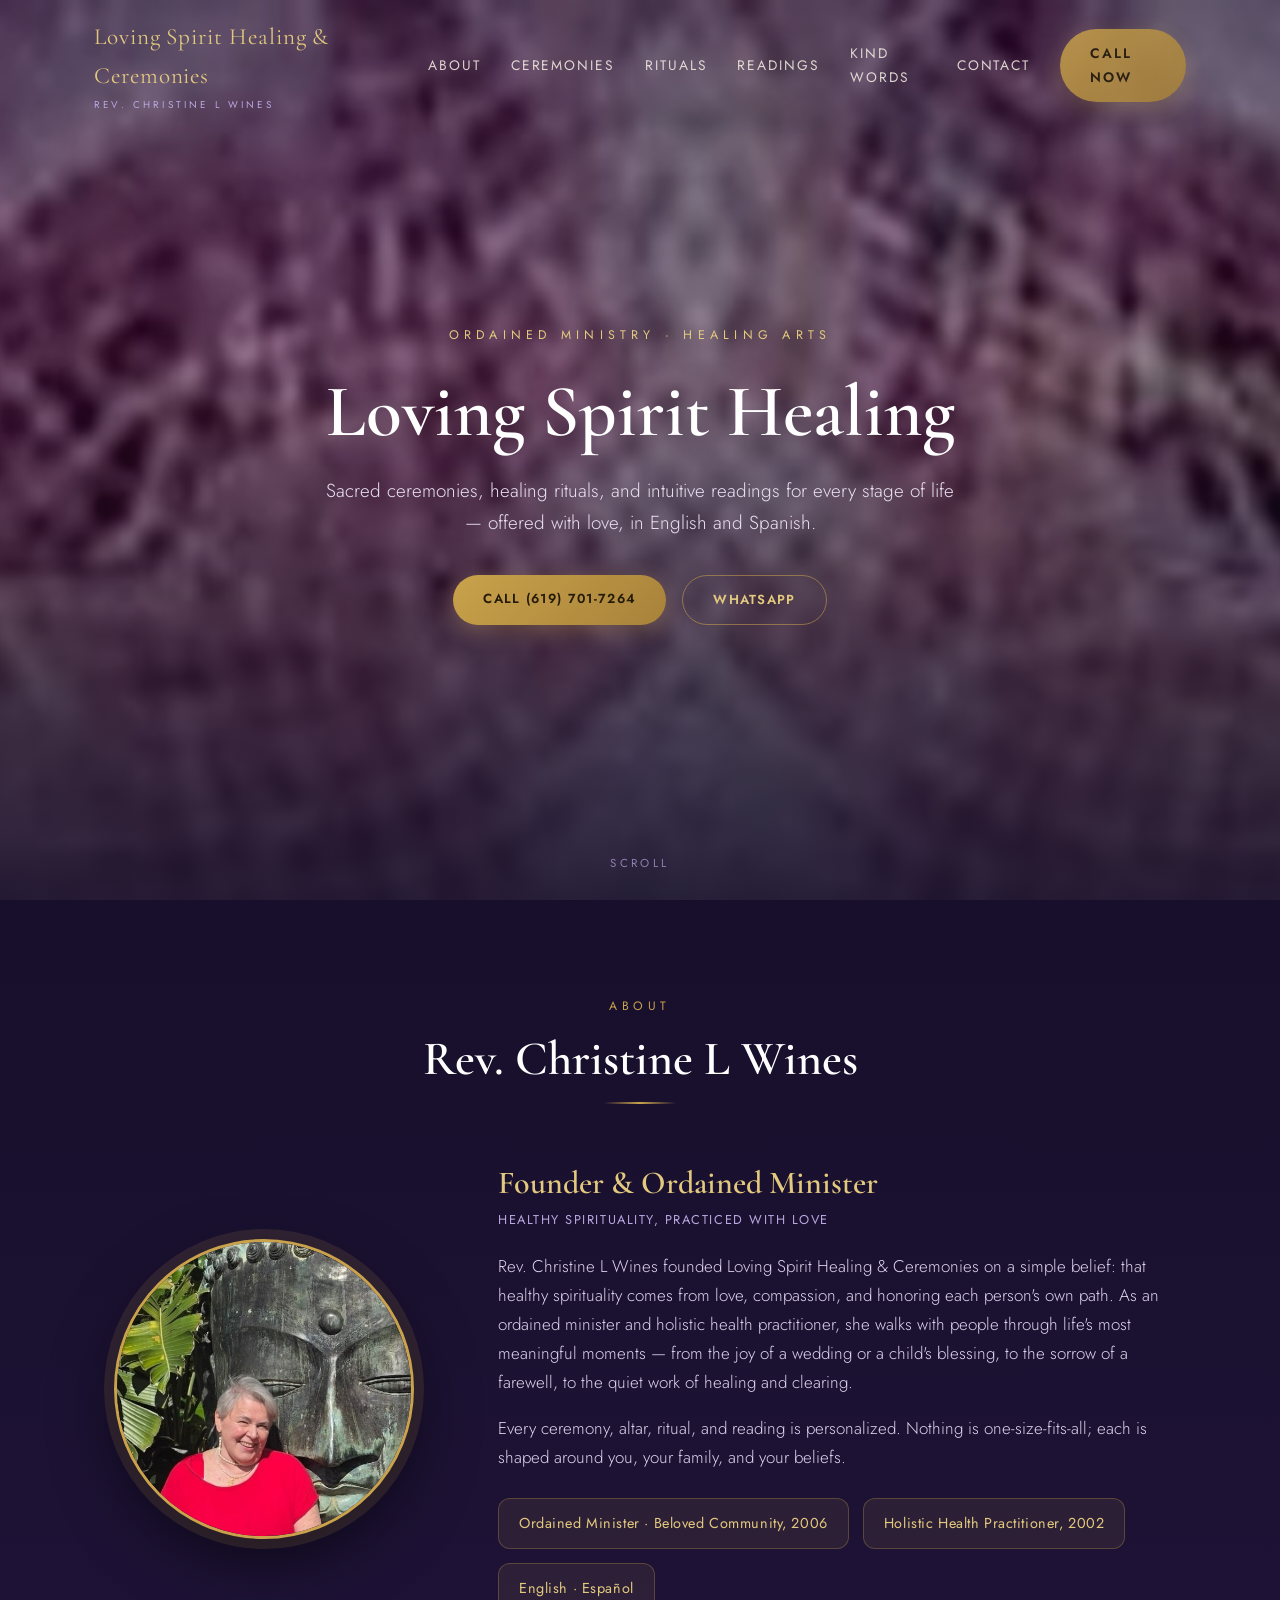
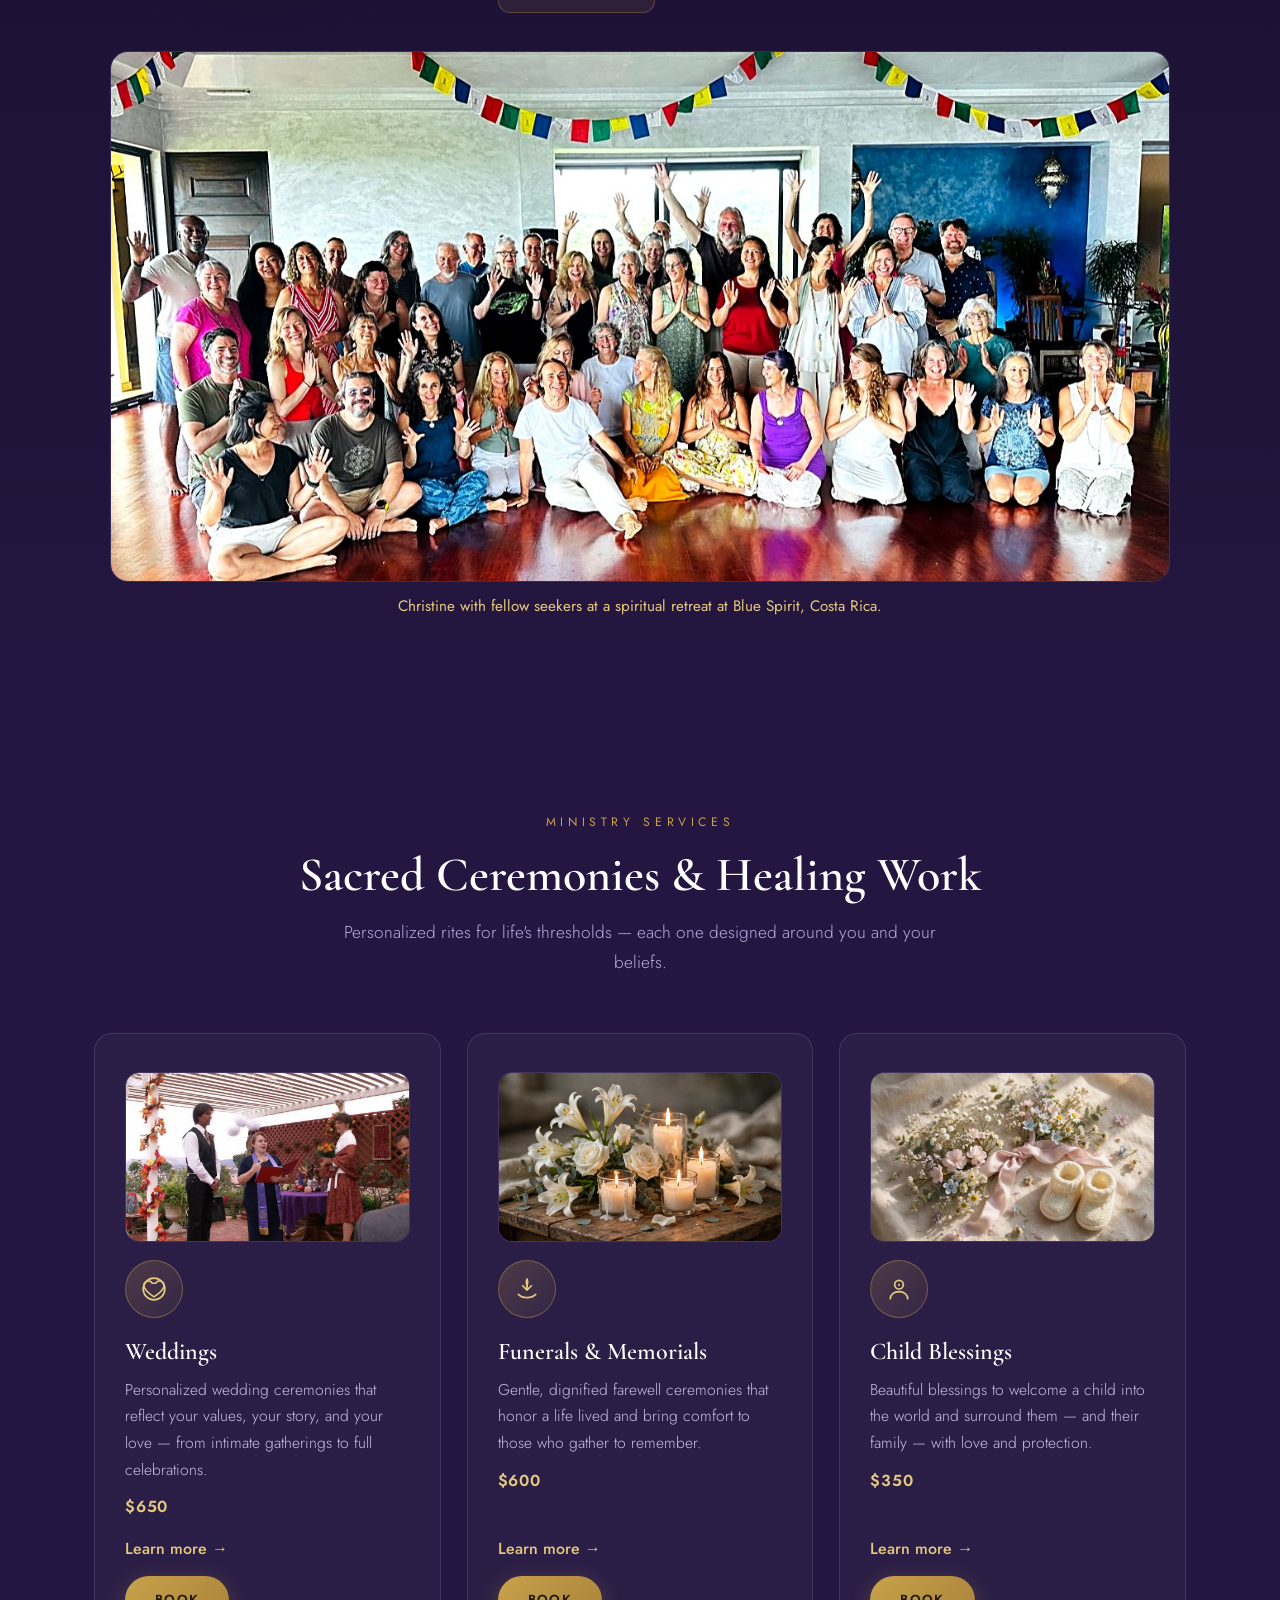
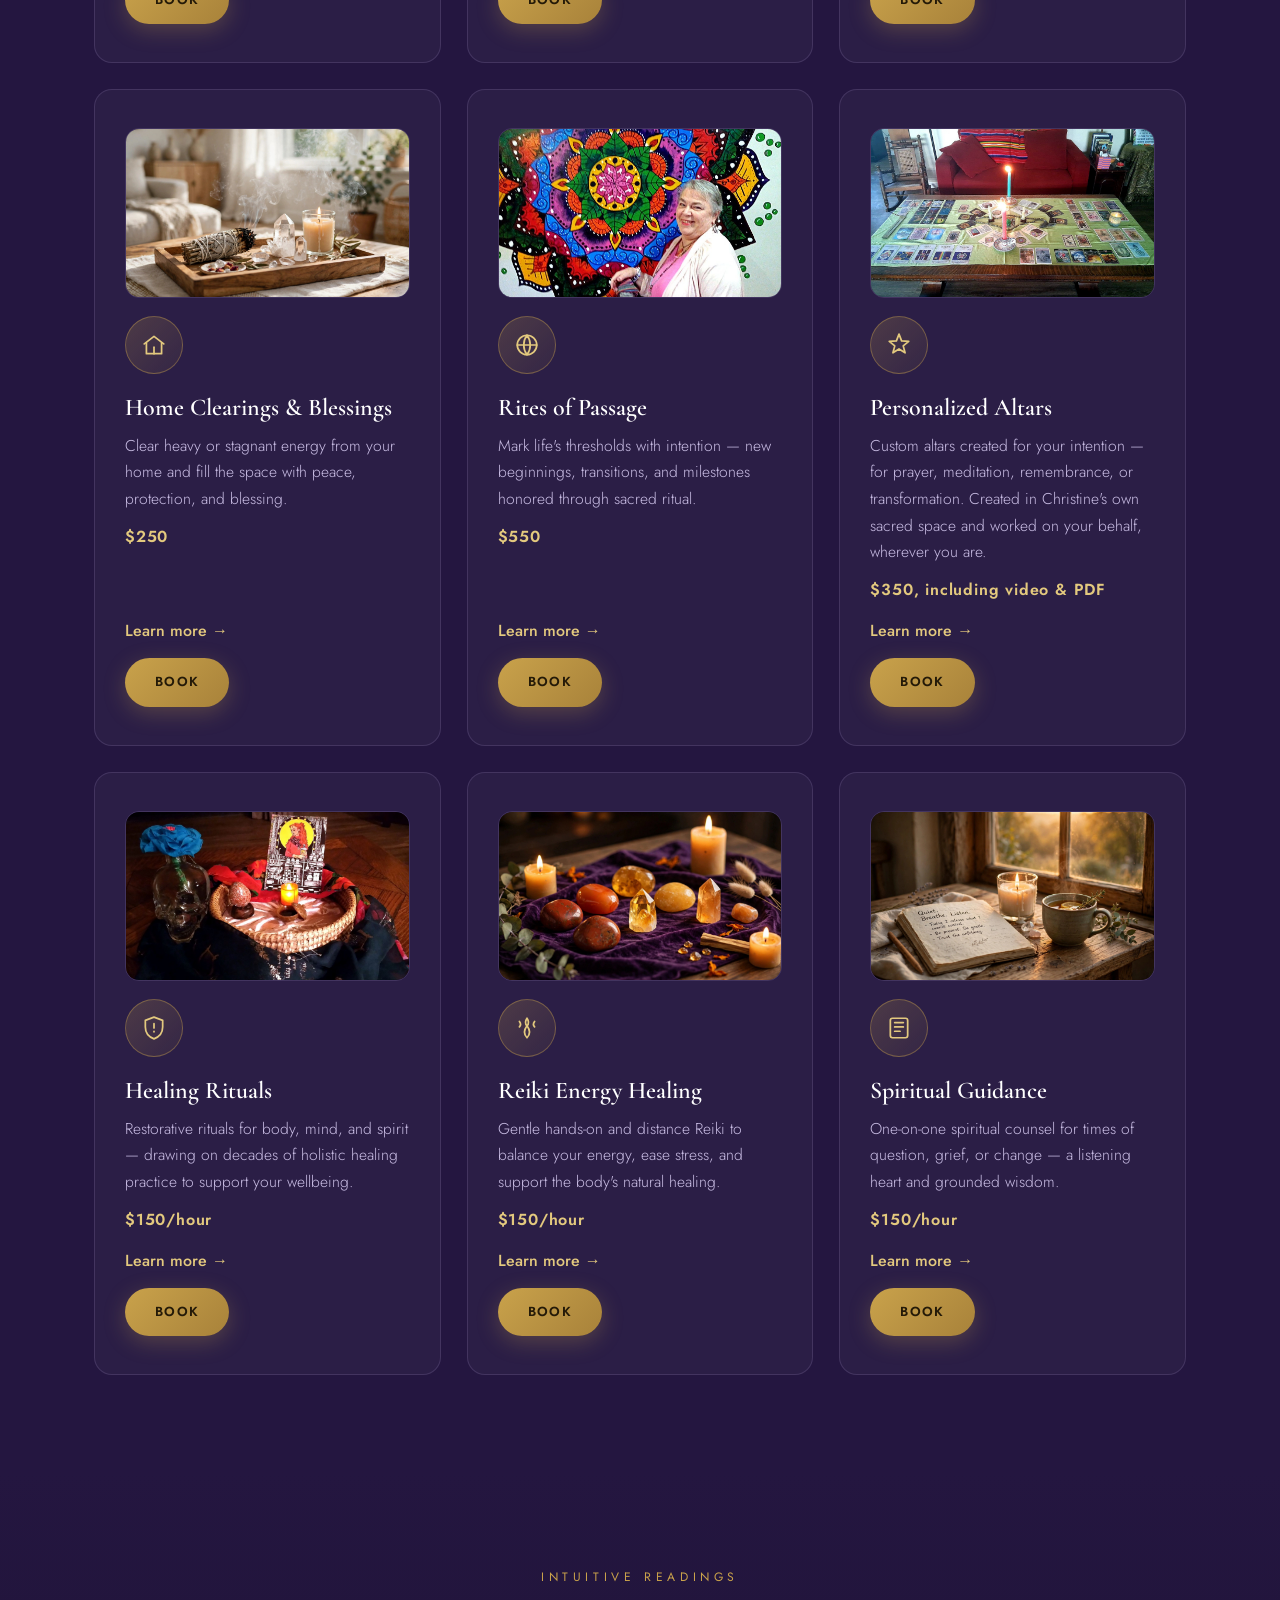
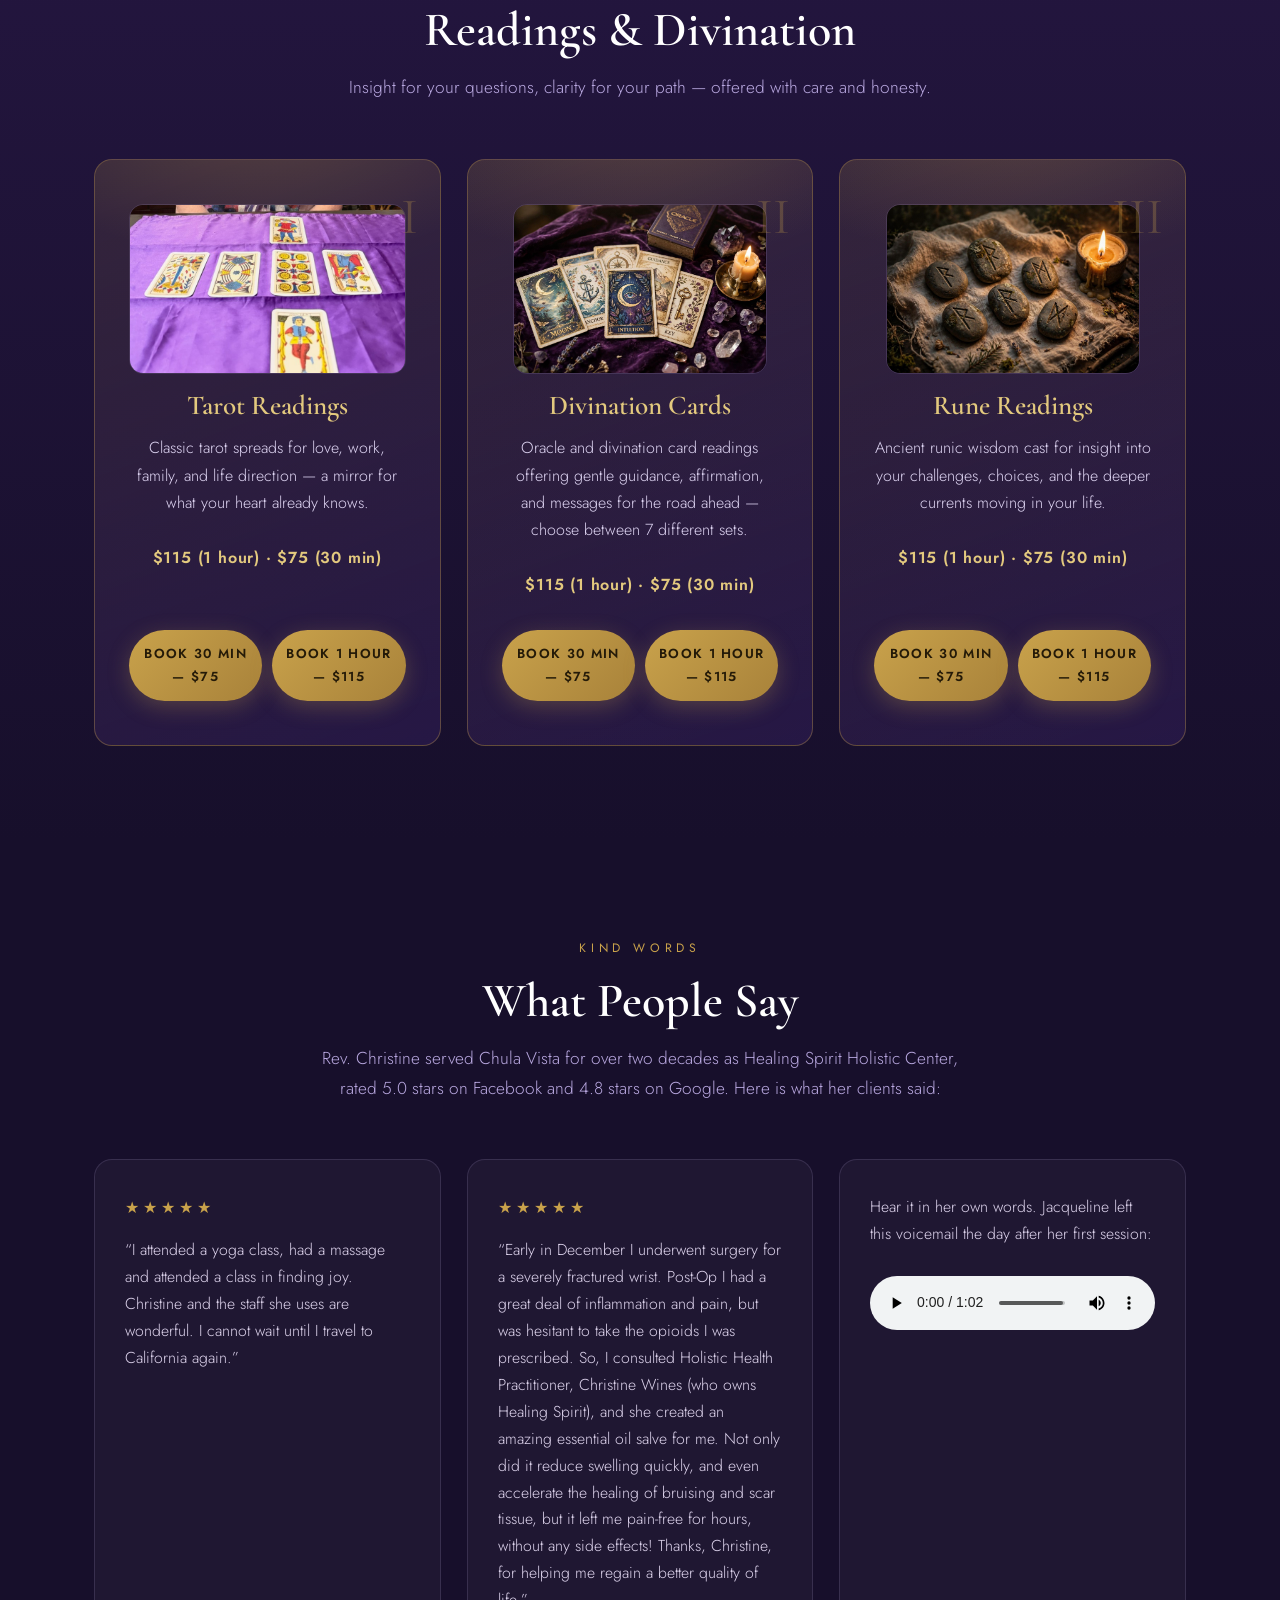
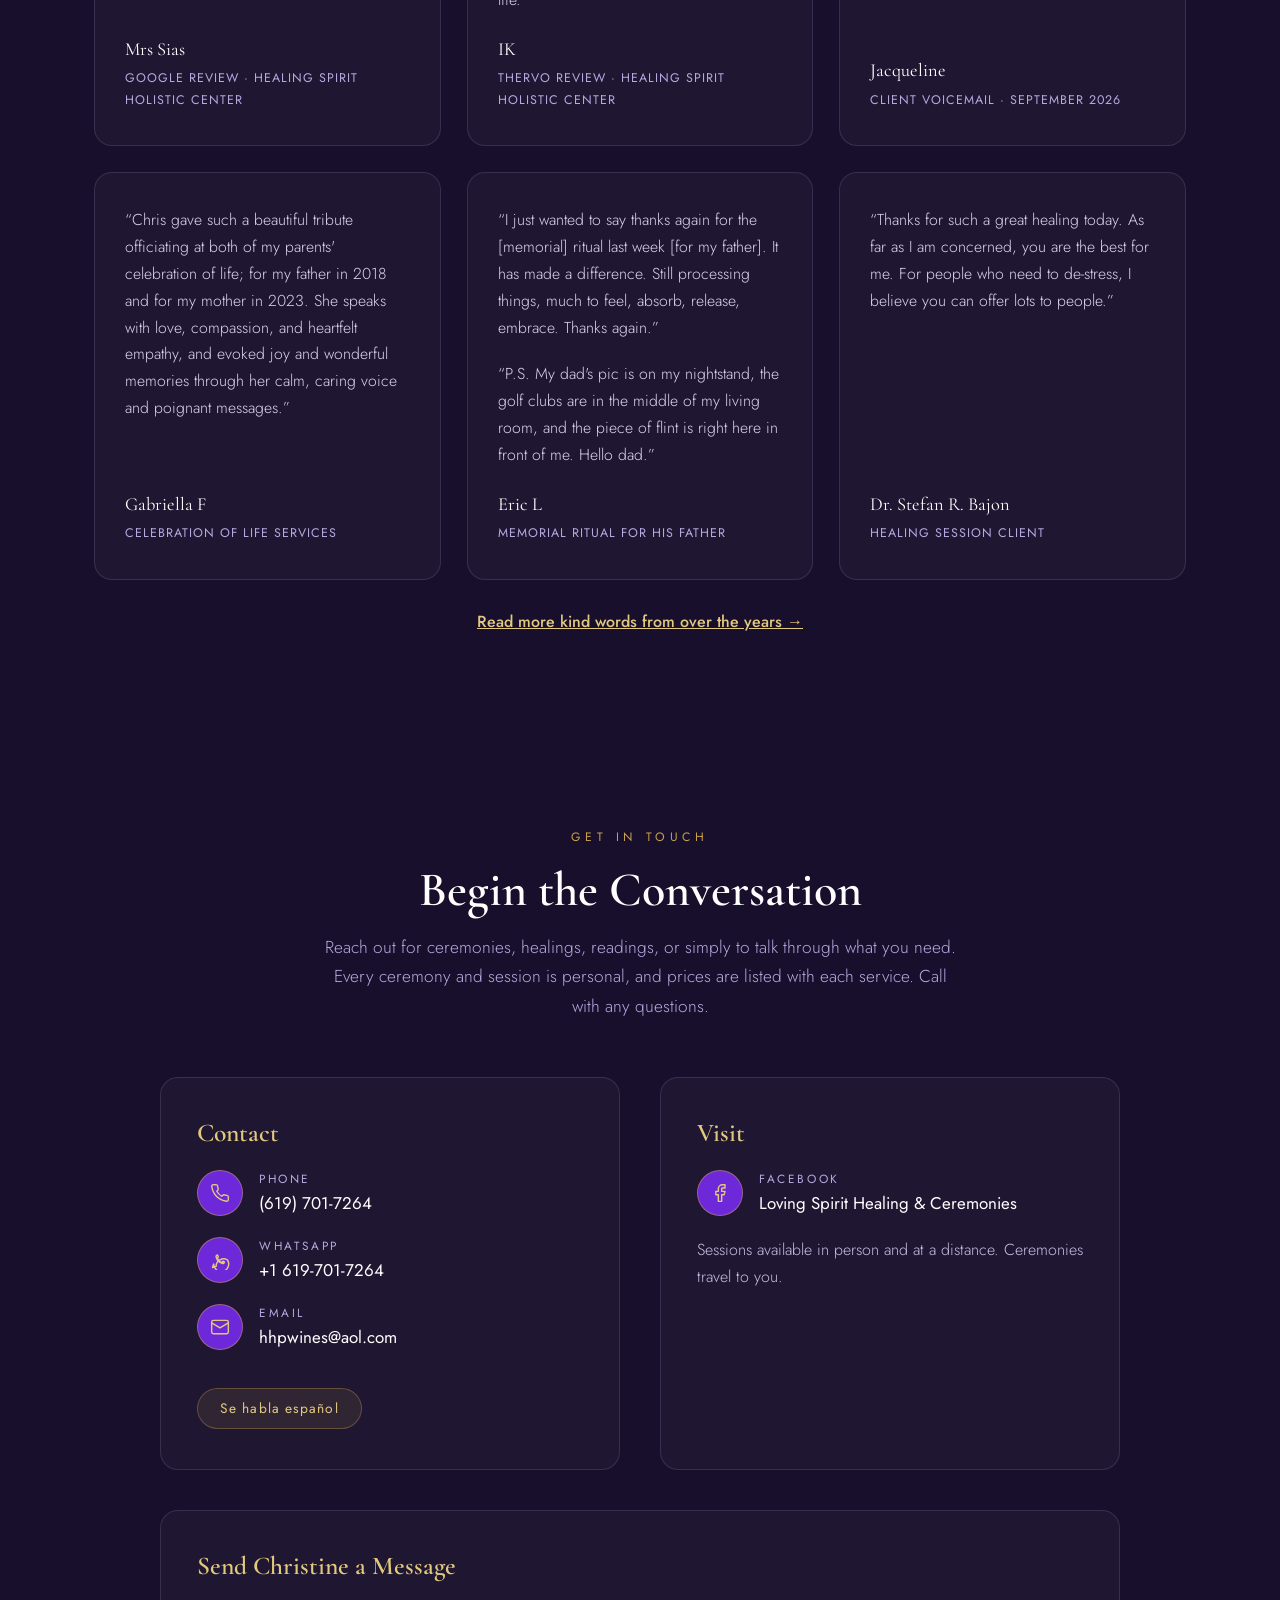
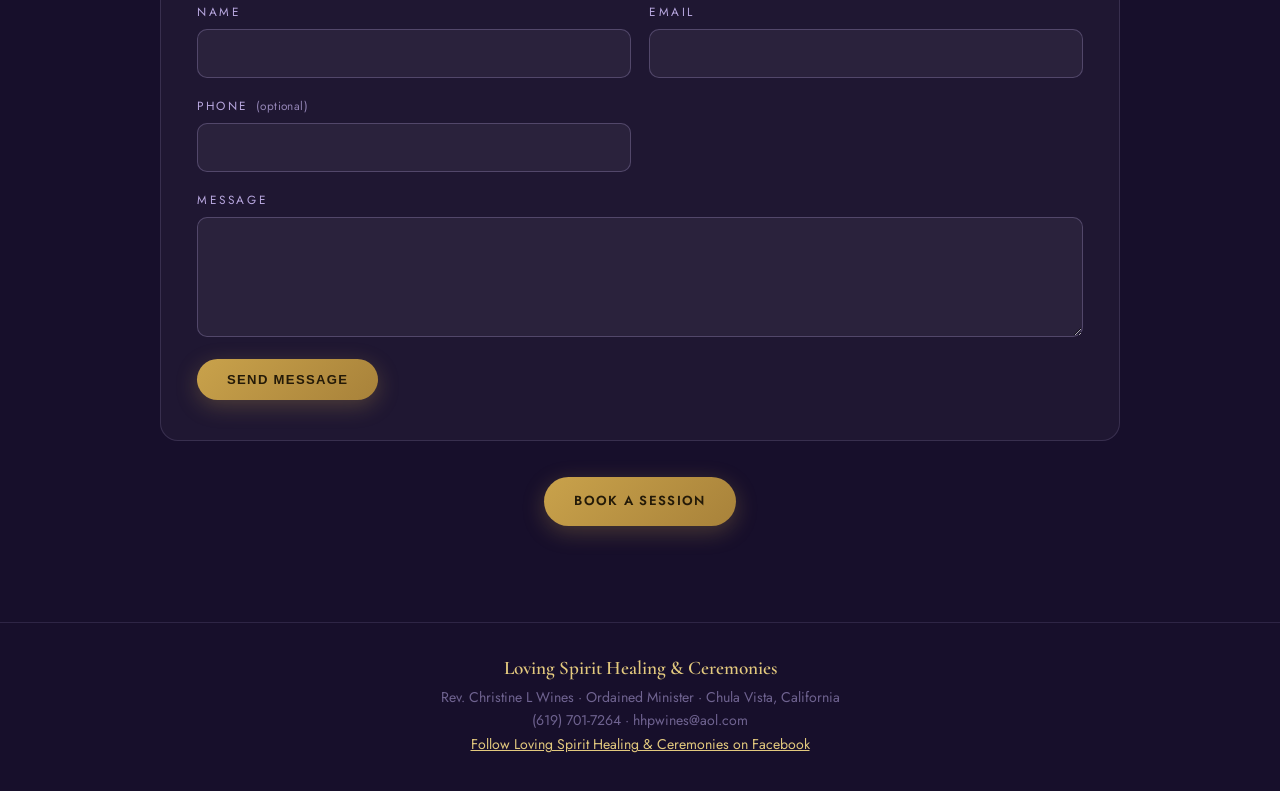
==== commit 230dcc25: "Mom's Nov 24 email (Eric's suggestions): hero title now 'Loving Spirit Healing' in plain white (drop" ====
--- a/index.html
+++ b/index.html
@@ -65,7 +65,7 @@
 <link rel="preconnect" href="https://fonts.googleapis.com">
 <link rel="preconnect" href="https://fonts.gstatic.com" crossorigin>
 <link href="https://fonts.googleapis.com/css2?family=Cormorant+Garamond:ital,wght@0,400;0,500;0,600;0,700;1,400;1,500&family=Jost:wght@300;400;500;600&display=swap" rel="stylesheet">
-<link rel="stylesheet" href="styles-2036.css">
+<link rel="stylesheet" href="styles-2037.css">
 </head>
 <body>
 
@@ -89,7 +89,7 @@
   <div class="hero-bg"></div><div class="hero-veil"></div>
   <div class="wrap hero-inner">
     <div class="hero-eyebrow">Ordained Ministry · Healing Arts</div>
-    <h1>Loving Spirit <em>Ministry</em></h1>
+    <h1>Loving Spirit Healing</h1>
     <p class="lead">Sacred ceremonies, healing rituals, and intuitive readings for every stage of life — offered with love, in English and Spanish.</p>
     <div class="hero-cta">
       <a class="btn" href="tel:+16197017264">Call (619) 701-7264</a>
@@ -120,7 +120,7 @@
     </div>
     <figure class="reveal" style="max-width:1060px;margin:38px auto 0">
       <img src="photos/retreat-group-costa-rica.jpg" alt="A large group of retreat participants posing together indoors at Blue Spirit, Costa Rica" style="width:100%;height:auto;display:block;border-radius:18px;border:1px solid rgba(185,168,224,.16)" loading="lazy">
-      <figcaption style="text-align:center;margin-top:12px;color:var(--gold-soft);font-size:.95rem">Christine with fellow seekers at a spiritual retreat at Blue Spirit, Costa Rica, a gathering she attended as a participant.</figcaption>
+      <figcaption style="text-align:center;margin-top:12px;color:var(--gold-soft);font-size:.95rem">Christine with fellow seekers at a spiritual retreat at Blue Spirit, Costa Rica.</figcaption>
     </figure>
   </div>
 </section>
--- a/styles-2037.css
+++ b/styles-2037.css
@@ -0,0 +1,218 @@
+:root{
+    --plum:#170f2b; --plum2:#241640; --plum3:#2f1d55;
+    --gold:#c9a24b; --gold-soft:#e3c97e; --cream:#f7f1e5; --lav:#b9a8e0;
+    --ink:#2b2140; --muted:#6f6390;
+  }
+  *{margin:0;padding:0;box-sizing:border-box}
+  html{scroll-behavior:smooth}
+  body{font-family:'Jost',sans-serif;background:var(--plum);color:var(--cream);line-height:1.7;overflow-x:hidden}
+  h1,h2,h3,.serif{font-family:'Cormorant Garamond',serif;font-weight:600;line-height:1.2}
+  a{color:inherit}
+  .wrap{max-width:1140px;margin:0 auto;padding:0 24px}
+
+  /* ---------- nav ---------- */
+  nav{position:fixed;top:0;left:0;right:0;z-index:50;transition:background .3s,box-shadow .3s;padding:18px 0}
+  nav.scrolled{background:rgba(23,15,43,.94);box-shadow:0 4px 24px rgba(0,0,0,.35);backdrop-filter:blur(8px)}
+  .nav-inner{display:flex;align-items:center;justify-content:space-between}
+  .brand{font-family:'Cormorant Garamond',serif;font-size:1.45rem;letter-spacing:.04em;color:var(--gold-soft);text-decoration:none}
+  .brand small{display:block;font-family:'Jost',sans-serif;font-size:.62rem;letter-spacing:.32em;text-transform:uppercase;color:var(--lav)}
+  .nav-links{display:flex;gap:30px;align-items:center}
+  .nav-links a{text-decoration:none;font-size:.86rem;letter-spacing:.14em;text-transform:uppercase;color:var(--cream);opacity:.85;transition:opacity .2s,color .2s}
+  .nav-links a:hover{opacity:1;color:var(--gold-soft)}
+  .btn{display:inline-block;background:linear-gradient(135deg,var(--gold),#a8823a);color:#241a08!important;font-weight:600;letter-spacing:.1em;text-transform:uppercase;font-size:.82rem;padding:13px 30px;border-radius:999px;text-decoration:none;border:none;cursor:pointer;transition:transform .2s,box-shadow .2s;box-shadow:0 6px 22px rgba(201,162,75,.28)}
+  .btn:hover{transform:translateY(-2px);box-shadow:0 10px 30px rgba(201,162,75,.4)}
+  .btn.ghost{background:transparent;color:var(--gold-soft)!important;border:1px solid rgba(201,162,75,.55);box-shadow:none}
+  .btn.ghost:hover{background:rgba(201,162,75,.1)}
+  .burger{display:none;background:none;border:none;color:var(--cream);font-size:1.6rem;cursor:pointer}
+  @media(max-width:860px){.nav-links{display:none}.burger{display:block}}
+
+  /* ---------- hero ---------- */
+  .hero{min-height:100svh;display:flex;align-items:center;position:relative;padding:130px 0 80px;overflow:hidden}
+  .hero-bg{position:absolute;inset:0;background:url('photos/hero-cosmic.jpg') center 30%/cover no-repeat, radial-gradient(1200px 700px at 70% 20%, #3b2568 0%, var(--plum) 60%);opacity:.9}
+  .hero-veil{position:absolute;inset:0;background:linear-gradient(180deg,rgba(23,15,43,.42) 0%,rgba(23,15,43,.22) 40%,rgba(23,15,43,.88) 100%)}
+  .hero-inner{position:relative;z-index:2;text-align:center;max-width:820px;margin:0 auto}
+  .hero-eyebrow{letter-spacing:.42em;text-transform:uppercase;font-size:.78rem;color:var(--gold-soft);margin-bottom:22px}
+  .hero h1{font-size:clamp(2.6rem,6vw,4.6rem);color:#fff;margin-bottom:18px}
+  .hero h1 em{color:var(--gold-soft);font-style:italic}
+  .hero p.lead{font-size:1.18rem;font-weight:300;color:#e9e0f2;max-width:640px;margin:0 auto 36px}
+  .hero-cta{display:flex;gap:16px;justify-content:center;flex-wrap:wrap}
+  .scroll-hint{position:absolute;bottom:26px;left:50%;transform:translateX(-50%);color:var(--lav);font-size:.72rem;letter-spacing:.3em;text-transform:uppercase;opacity:.7;z-index:2}
+
+  /* ---------- section scaffold ---------- */
+  section{padding:96px 0;position:relative}
+  .kicker{text-align:center;letter-spacing:.38em;text-transform:uppercase;font-size:.76rem;color:var(--gold);margin-bottom:14px}
+  .sec-title{text-align:center;font-size:clamp(2rem,4vw,3rem);margin-bottom:14px;color:#fff}
+  .sec-sub{text-align:center;color:var(--lav);max-width:640px;margin:0 auto 56px;font-weight:300;font-size:1.08rem}
+  .divider{width:72px;height:2px;background:linear-gradient(90deg,transparent,var(--gold),transparent);margin:0 auto 60px}
+
+  /* ---------- about ---------- */
+  .about{background:linear-gradient(180deg,var(--plum) 0%,var(--plum2) 100%)}
+  .about-grid{display:grid;grid-template-columns:340px 1fr;gap:64px;align-items:center}
+  @media(max-width:860px){.about-grid{grid-template-columns:1fr;text-align:center}}
+  .portrait{width:300px;height:300px;border-radius:50%;object-fit:cover;border:3px solid var(--gold);box-shadow:0 0 0 10px rgba(201,162,75,.12),0 24px 60px rgba(0,0,0,.5);margin:0 auto;display:block}
+  .about h3{font-size:2rem;color:var(--gold-soft);margin-bottom:6px}
+  .about .creed{color:var(--lav);letter-spacing:.12em;text-transform:uppercase;font-size:.8rem;margin-bottom:22px}
+  .about p{color:#ddd3ec;font-weight:300;margin-bottom:18px;font-size:1.06rem}
+  .cred-list{display:flex;gap:14px;flex-wrap:wrap;margin-top:26px}
+  .cred{background:rgba(201,162,75,.09);border:1px solid rgba(201,162,75,.3);border-radius:12px;padding:12px 20px;font-size:.9rem;color:var(--gold-soft);letter-spacing:.04em}
+
+  /* ---------- services ---------- */
+  .services{background:var(--plum2)}
+  .cards{display:grid;grid-template-columns:repeat(3,1fr);gap:26px;align-items:stretch}
+  @media(max-width:960px){.cards{grid-template-columns:repeat(2,1fr)}}
+  @media(max-width:620px){.cards{grid-template-columns:1fr}}
+  .card{background:rgba(255,255,255,.035);border:1px solid rgba(185,168,224,.16);border-radius:18px;padding:38px 30px;transition:transform .25s,border-color .25s,background .25s}
+  .card:hover{transform:translateY(-6px);border-color:rgba(201,162,75,.5);background:rgba(255,255,255,.055)}
+  .card-photo{margin-bottom:18px}
+  .card-photo img{width:100%;height:170px;object-fit:cover;display:block;border-radius:14px;border:1px solid rgba(185,168,224,.16)}
+  .card .icon{width:58px;height:58px;border-radius:50%;background:linear-gradient(135deg,rgba(201,162,75,.22),rgba(201,162,75,.06));border:1px solid rgba(201,162,75,.4);display:flex;align-items:center;justify-content:center;margin-bottom:20px}
+  .card .icon svg{width:26px;height:26px;stroke:var(--gold-soft);fill:none;stroke-width:1.6;stroke-linecap:round;stroke-linejoin:round}
+  .card h3{font-size:1.5rem;color:#fff;margin-bottom:10px}
+  .card p{color:#c9bde4;font-weight:300;font-size:.98rem}
+
+    /* ---------- reviews ---------- */
+  .review-grid{display:grid;grid-template-columns:repeat(2,1fr);gap:26px;align-items:stretch;max-width:780px;margin:0 auto}
+  @media(max-width:960px){.review-grid{grid-template-columns:1fr;max-width:560px;margin:0 auto}}
+  .review{border-radius:18px;padding:34px 30px;background:rgba(255,255,255,.035);border:1px solid rgba(185,168,224,.16)}
+  .review .stars{color:var(--gold);letter-spacing:.25em;margin-bottom:16px}
+  .review p{color:#ddd3ec;font-weight:300;font-size:.99rem;margin-bottom:20px}
+  .review .who{font-family:'Cormorant Garamond',serif;font-size:1.15rem;color:#fff}
+  .review .who span{display:block;font-family:'Jost',sans-serif;font-size:.78rem;letter-spacing:.08em;text-transform:uppercase;color:var(--lav);margin-top:3px}
+
+  /* ---------- readings ---------- */
+  .readings{background:linear-gradient(180deg,var(--plum2),var(--plum));overflow:hidden}
+  .reading-grid{display:grid;grid-template-columns:repeat(3,1fr);gap:26px}
+  @media(max-width:960px){.reading-grid{grid-template-columns:1fr;max-width:560px;margin:0 auto}}
+  .reading{position:relative;border-radius:18px;padding:44px 34px;text-align:center;background:linear-gradient(160deg,rgba(201,162,75,.12),rgba(47,29,85,.6));border:1px solid rgba(201,162,75,.35);overflow:hidden}
+  .reading::before{content:"";position:absolute;inset:0;background:radial-gradient(400px 200px at 50% -40px,rgba(201,162,75,.22),transparent 70%)}
+  .reading h3{font-size:1.7rem;color:var(--gold-soft);margin-bottom:12px;position:relative}
+  .reading p{color:#ded4f2;font-weight:300;position:relative;font-size:1rem}
+  .reading .num{font-family:'Cormorant Garamond',serif;font-size:3.2rem;color:rgba(201,162,75,.28);position:absolute;top:14px;right:22px}
+
+  /* ---------- contact ---------- */
+  .contact{background:var(--plum)}
+  .contact-grid{display:grid;grid-template-columns:1fr 1fr;gap:40px;max-width:960px;margin:0 auto}
+  @media(max-width:760px){.contact-grid{grid-template-columns:1fr}}
+  .contact-card{background:rgba(255,255,255,.035);border:1px solid rgba(185,168,224,.16);border-radius:18px;padding:40px 36px}
+  .contact-card h3{font-size:1.6rem;color:var(--gold-soft);margin-bottom:20px}
+  .c-row{display:flex;align-items:center;gap:16px;margin-bottom:18px;text-decoration:none}
+  .c-row .ic{width:46px;height:46px;flex:0 0 46px;border-radius:50%;background:#6d28d9;border:1px solid rgba(201,162,75,.5);display:flex;align-items:center;justify-content:center}
+  .c-row .ic svg{width:20px;height:20px;stroke:var(--gold-soft);fill:none;stroke-width:1.7;stroke-linecap:round;stroke-linejoin:round}
+  .c-row .tx small{display:block;color:var(--lav);font-size:.74rem;letter-spacing:.22em;text-transform:uppercase}
+  .c-row .tx span{color:#fff;font-size:1.06rem}
+  a.c-row:hover .tx span{color:var(--gold-soft)}
+  .addr{color:#c9bde4;font-weight:300;margin-top:6px}
+  .lang{display:inline-block;margin-top:18px;background:rgba(201,162,75,.1);border:1px solid rgba(201,162,75,.35);color:var(--gold-soft);border-radius:999px;padding:8px 22px;font-size:.86rem;letter-spacing:.08em}
+  .msg-card{max-width:960px;margin:40px auto 0;position:relative}
+  .f-grid{display:grid;grid-template-columns:1fr 1fr;gap:18px;margin-bottom:22px}
+  @media(max-width:760px){.f-grid{grid-template-columns:1fr}}
+  .f-field{display:flex;flex-direction:column;gap:7px}
+  .f-field.f-full{grid-column:1/-1}
+  .f-field label{color:var(--lav);font-size:.74rem;letter-spacing:.22em;text-transform:uppercase}
+  .f-field label .opt{text-transform:none;letter-spacing:.04em;opacity:.75}
+  .f-field input,.f-field textarea{font-family:'Jost',sans-serif;font-size:1rem;color:var(--cream);background:rgba(255,255,255,.05);border:1px solid rgba(185,168,224,.28);border-radius:10px;padding:12px 16px;width:100%}
+  .f-field textarea{resize:vertical;min-height:120px}
+  .f-field input:focus,.f-field textarea:focus{outline:none;border-color:var(--gold);background:rgba(255,255,255,.08)}
+  .msg-card .hp{position:absolute;left:-9999px;top:-9999px;width:1px;height:1px;opacity:0}
+  #mf-send[disabled]{opacity:.6;cursor:wait;transform:none;box-shadow:none}
+  .f-note{margin-top:16px;color:#f2a7a7;font-size:.95rem}
+  .f-thanks{font-family:'Cormorant Garamond',serif;font-size:1.4rem;color:var(--gold-soft);text-align:center;padding:20px 0}
+
+  footer{border-top:1px solid rgba(185,168,224,.14);padding:34px 0;text-align:center;color:var(--muted);font-size:.88rem}
+  footer .serif{color:var(--gold-soft);font-size:1.2rem;display:block;margin-bottom:6px}
+
+  .reveal{opacity:0;transform:translateY(26px);transition:opacity .7s ease,transform .7s ease}
+  .reveal.in{opacity:1;transform:none}
+
+  /* ---------- learn-more links ---------- */
+  .more{color:var(--gold-soft);text-decoration:none;font-weight:500;white-space:nowrap}
+  .more:hover{text-decoration:underline}
+
+  /* ---------- prices ---------- */
+  .card p.price,.reading p.price,.detail p.price{color:var(--gold-soft);font-weight:600;letter-spacing:.05em;font-size:1rem}
+  .card p.price,.reading p.price{margin-top:10px}
+
+  /* ---------- sub-page hero ---------- */
+  .page-hero{padding:170px 0 70px;position:relative;overflow:hidden;text-align:center}
+  .page-hero .hero-bg{position:absolute;inset:0;background:url('photos/hero-cosmic.jpg') center 30%/cover no-repeat,radial-gradient(1200px 700px at 70% 20%,#3b2568 0%,var(--plum) 60%)}
+  .page-hero .hero-veil{position:absolute;inset:0;background:linear-gradient(180deg,rgba(23,15,43,.48),rgba(23,15,43,.86))}
+  .page-hero .wrap{position:relative;z-index:2}
+  .page-hero h1{font-size:clamp(2.4rem,5vw,3.8rem);color:#fff;margin-bottom:14px}
+  .page-hero h1 em{color:var(--gold-soft);font-style:italic}
+  .page-hero p.lead{color:#e9e0f2;font-weight:300;max-width:660px;margin:0 auto;font-size:1.12rem}
+
+  /* ---------- detail sections ---------- */
+  .detail{background:var(--plum2);padding:70px 0}
+  .detail.alt{background:var(--plum)}
+  .detail-grid{display:grid;grid-template-columns:1fr 1fr;gap:56px;align-items:stretch;max-width:1060px;margin:0 auto}
+  .detail-grid.flip>div:first-child{order:2}
+  @media(max-width:820px){.detail-grid{grid-template-columns:1fr}.detail-grid.flip>div:first-child{order:0}}
+  .detail h2{font-size:clamp(1.8rem,3.4vw,2.6rem);color:var(--gold-soft);margin-bottom:16px}
+  .detail p{color:#ddd3ec;font-weight:300;margin-bottom:14px;font-size:1.05rem}
+  .detail ul{list-style:none;margin:18px 0 26px}
+  .detail ul li{color:#c9bde4;font-weight:300;margin-bottom:10px;padding-left:28px;position:relative}
+  .detail ul li::before{content:"✦";color:var(--gold);position:absolute;left:0}
+  .detail .icon{width:64px;height:64px;border-radius:50%;background:linear-gradient(135deg,rgba(201,162,75,.22),rgba(201,162,75,.06));border:1px solid rgba(201,162,75,.4);display:flex;align-items:center;justify-content:center;margin-bottom:22px}
+  .detail-photo{margin:26px 0 0}
+  .detail-photo img{width:100%;height:340px;object-fit:cover;display:block;border-radius:18px;border:1px solid rgba(185,168,224,.16)}
+  .gallery-grid{display:grid;grid-template-columns:repeat(3,1fr);gap:18px;max-width:1060px;margin:34px auto 0}
+  @media(max-width:820px){.gallery-grid{grid-template-columns:repeat(2,1fr)}}
+  .gallery-grid figure{margin:0}
+  .gallery-grid img{width:100%;height:100%;aspect-ratio:4/3;object-fit:cover;display:block;border-radius:18px;border:1px solid rgba(185,168,224,.16)}
+  .reading-photo{margin:40px auto 0;text-align:center}
+  .reading-photo img{width:min(520px,100%);height:auto;display:block;margin:0 auto;border-radius:18px;border:1px solid rgba(185,168,224,.16)}
+  .detail .icon svg{width:30px;height:30px;stroke:var(--gold-soft);fill:none;stroke-width:1.6;stroke-linecap:round;stroke-linejoin:round}
+
+  /* ---------- steps ---------- */
+  .steps{display:grid;grid-template-columns:repeat(3,1fr);gap:26px;max-width:1060px;margin:0 auto}
+  @media(max-width:820px){.steps{grid-template-columns:1fr;max-width:560px}}
+  .step{background:rgba(255,255,255,.035);border:1px solid rgba(185,168,224,.16);border-radius:18px;padding:24px 22px;text-align:center}
+  .step .n{font-family:'Cormorant Garamond',serif;font-size:2rem;color:var(--gold);margin-bottom:8px}
+  .step h3{font-size:1.4rem;color:#fff;margin-bottom:10px}
+  .step p{color:#c9bde4;font-weight:300;font-size:.98rem}
+
+  /* ---------- cta band ---------- */
+  .cta-band{background:linear-gradient(135deg,#2f1d55,#1a1033);border-top:1px solid rgba(201,162,75,.25);border-bottom:1px solid rgba(201,162,75,.25);text-align:center;padding:80px 0}
+  .cta-band h2{font-size:clamp(1.9rem,4vw,2.8rem);color:#fff;margin-bottom:14px}
+  .cta-band h2 em{color:var(--gold-soft);font-style:italic}
+  .cta-band p{color:var(--lav);font-weight:300;max-width:560px;margin:0 auto 32px;font-size:1.08rem}
+  .cta-band .row{display:flex;gap:16px;justify-content:center;flex-wrap:wrap}
+
+  .card{display:flex;flex-direction:column}
+  .card .more{margin-top:auto;padding-top:14px}
+  .review{display:flex;flex-direction:column}
+  .review .who{margin-top:auto}
+
+  [id]{scroll-margin-top:118px}
+  .detail-grid>div{display:flex;flex-direction:column}
+  .detail-grid>div .btn{margin-top:auto;align-self:flex-start}
+  .detail-grid>div figure{margin-top:26px}
+
+  .steps-block{max-width:1060px;margin:56px auto 0}
+  .steps-title{text-align:center;margin-bottom:28px}
+  .detail-photo.fill{flex:1;display:flex;margin-top:0}
+  .detail-photo.fill img{height:100%}
+
+  .cards.four{grid-template-columns:repeat(4,1fr)}
+  @media(max-width:1100px){.cards.four{grid-template-columns:repeat(2,1fr)}}
+  @media(max-width:620px){.cards.four{grid-template-columns:1fr}}
+  .review-grid{grid-template-columns:repeat(3,1fr);max-width:1140px}
+  @media(max-width:960px){.review-grid{grid-template-columns:1fr;max-width:560px}}
+
+  /* ---------- altar video ---------- */
+  .video-figure{margin:30px 0 0}
+  .video-figure video{width:100%;height:auto;display:block;border-radius:16px;background:#000}
+  .video-figure figcaption{margin-top:10px;text-align:center;color:var(--muted);font-size:.92rem}
+
+  /* ---------- booking buttons (WhatsApp) ---------- */
+  .card .book-btn{margin-top:14px;align-self:flex-start}
+  .reading{display:flex;flex-direction:column;align-items:center}
+  .reading p{margin-bottom:18px}
+  .reading .book-btn{margin-top:auto;position:relative}
+  .detail-grid>div .btn.book-btn:not(.book-btn-auto){margin-top:14px}
+  .contact-booking{margin-top:36px;text-align:center}
+
+  /* ---------- detail photos at top of block (Hugo, Oct 30) ---------- */
+  .detail-grid>div>figure.detail-photo{margin:0 0 26px}
+  .detail>.wrap>figure.detail-photo{margin-top:0;margin-bottom:26px}
+  .detail-grid.one-col{grid-template-columns:1fr;max-width:640px}
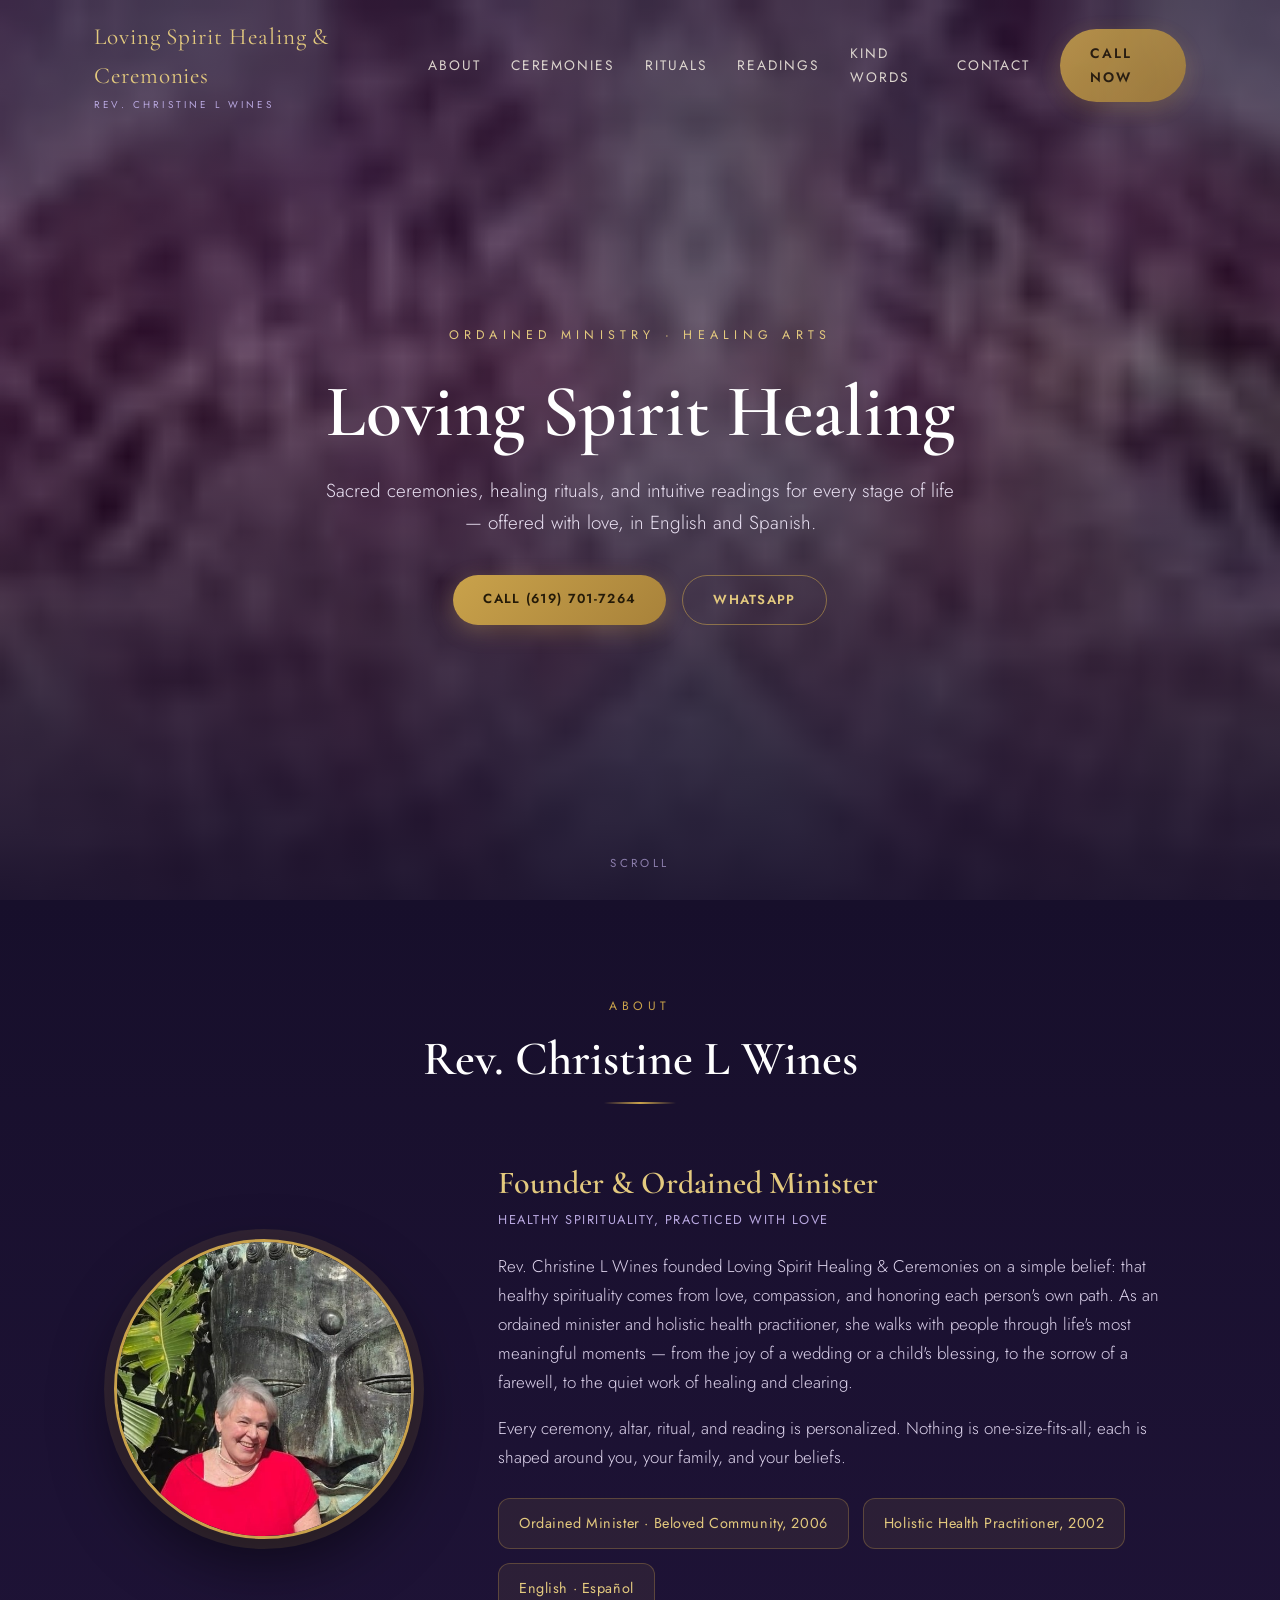
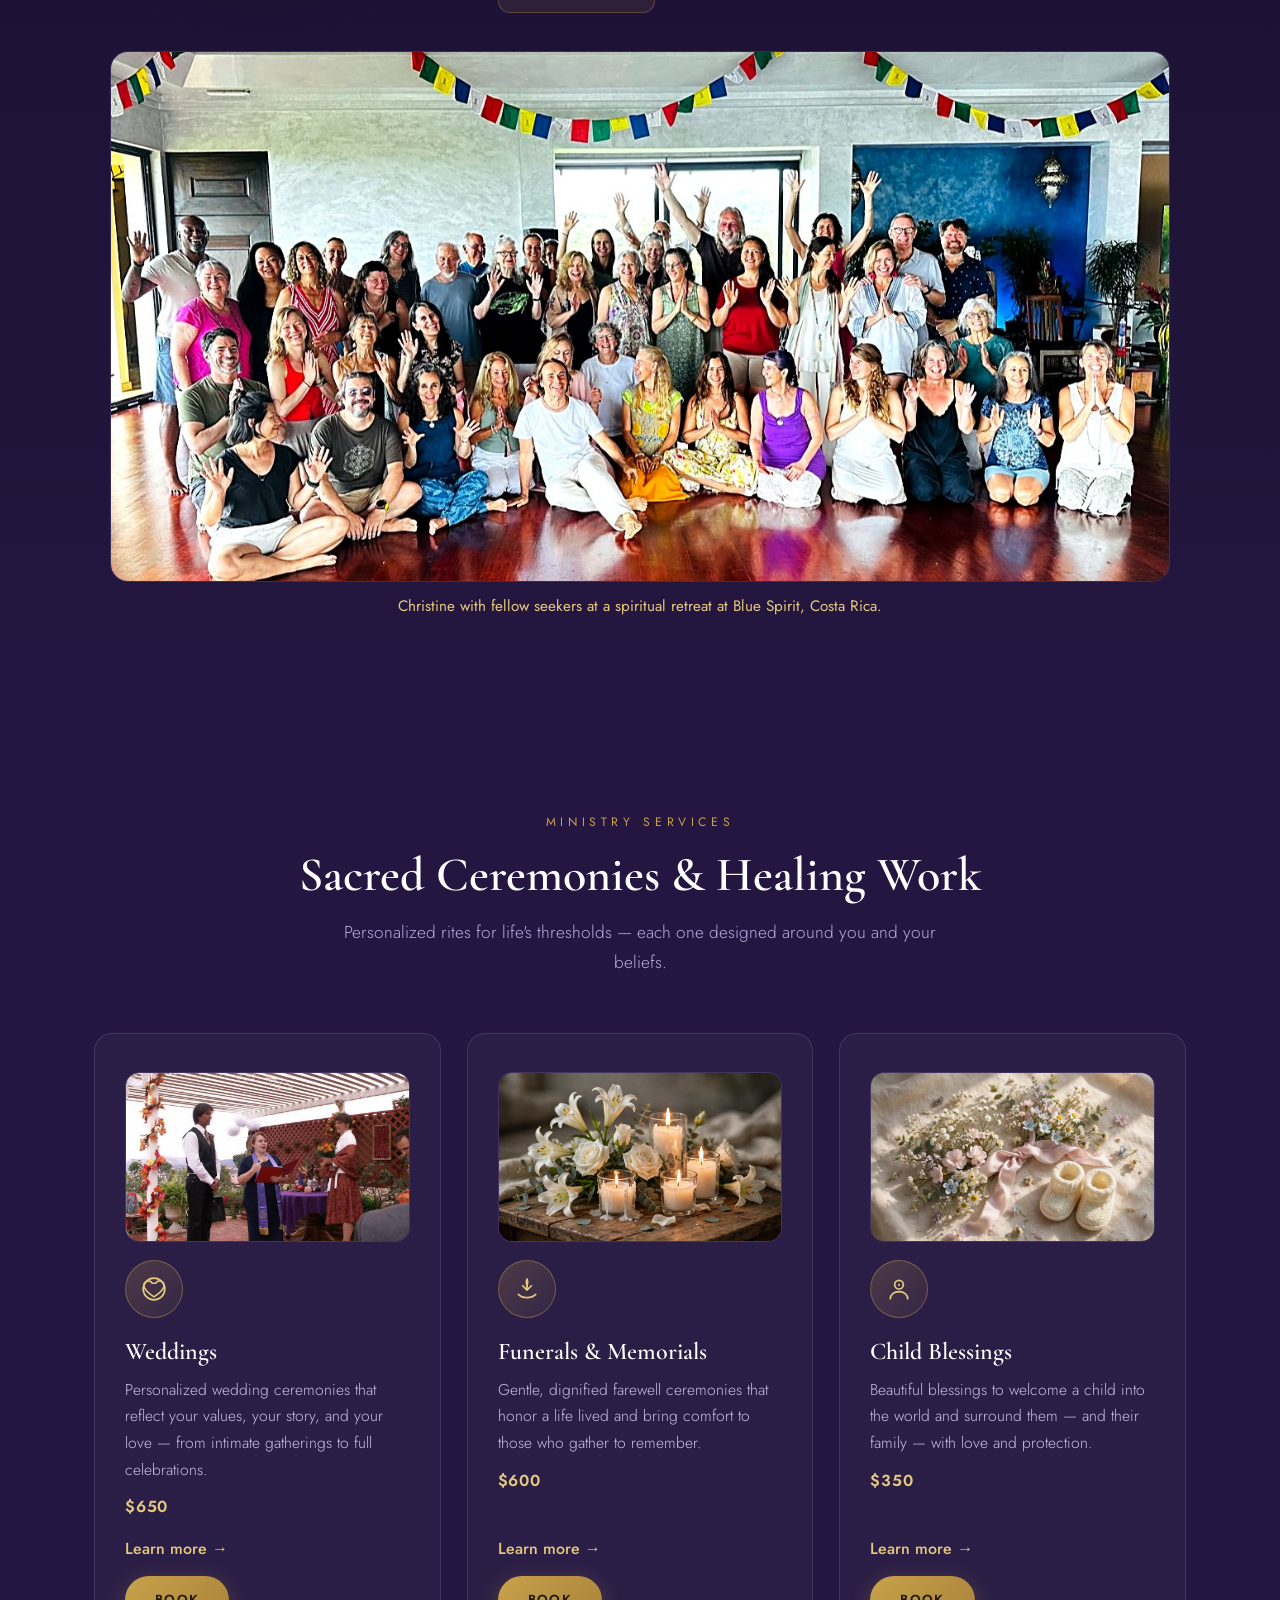
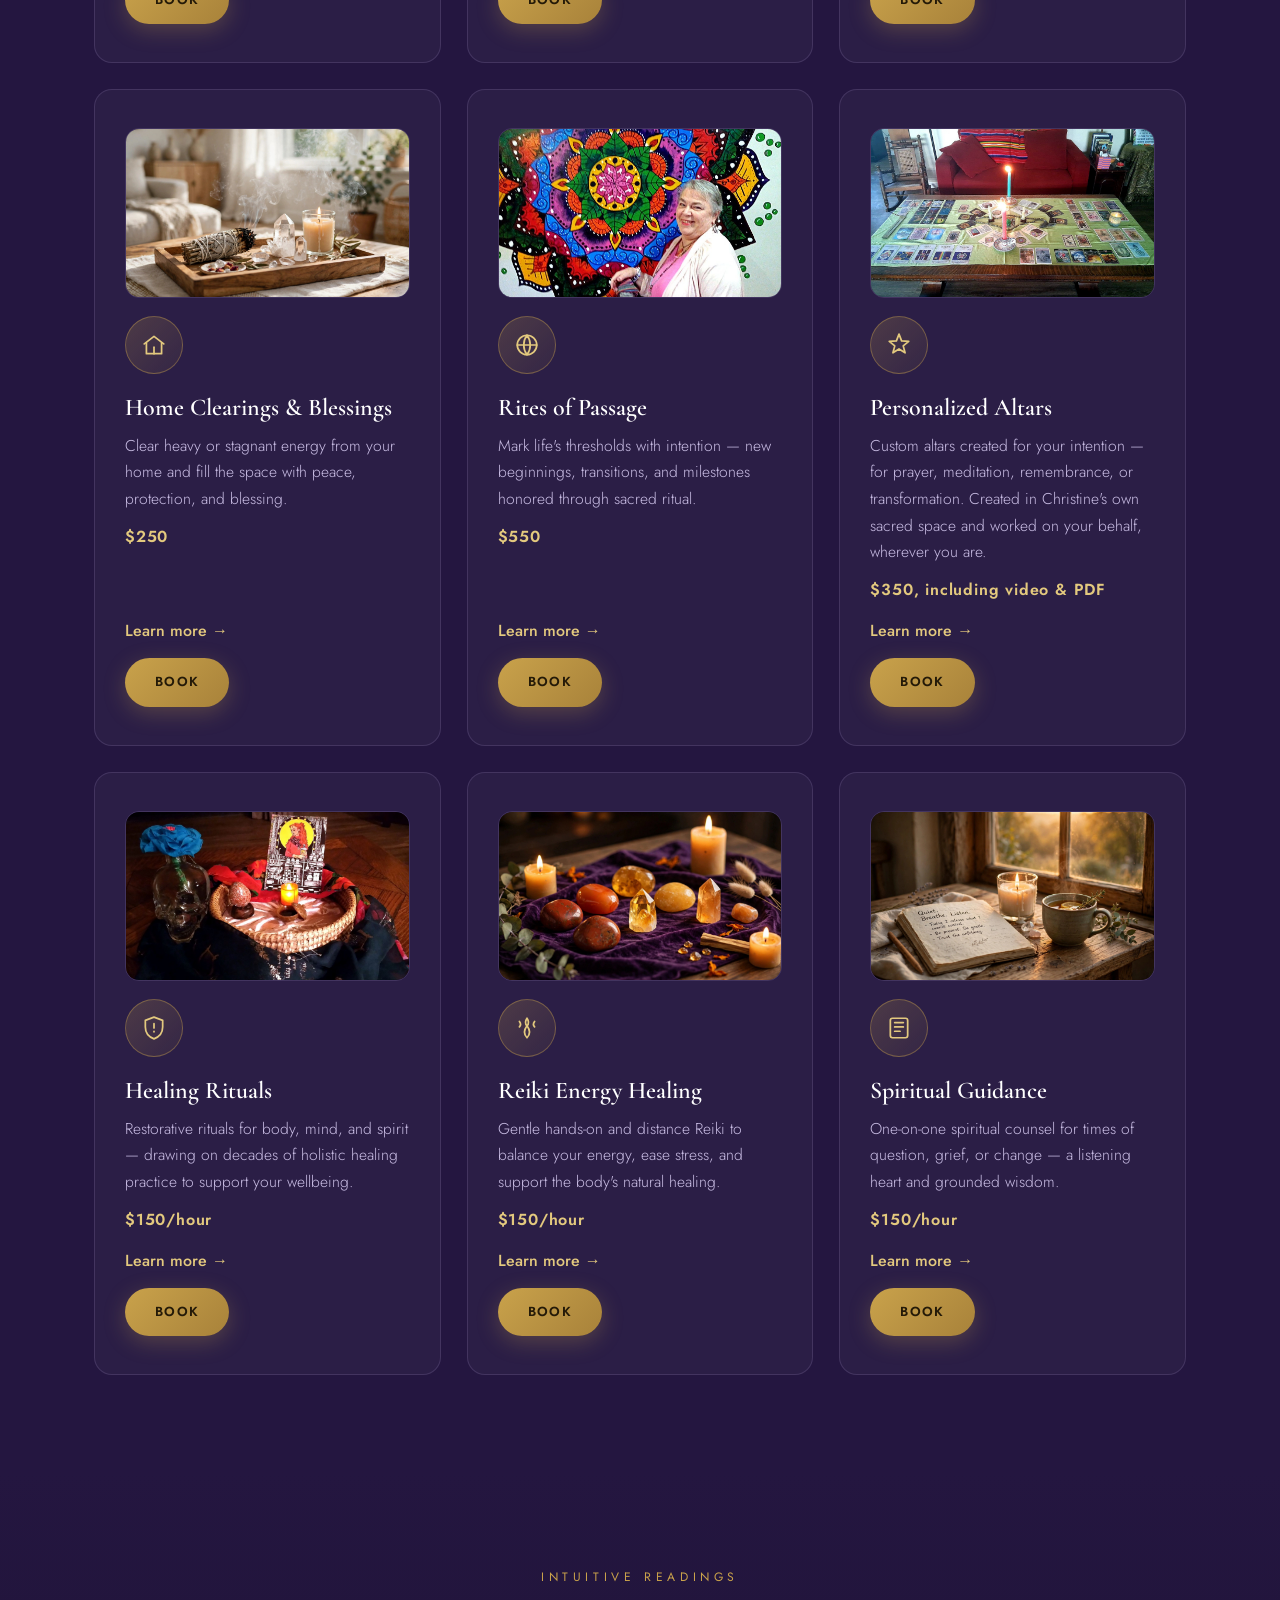
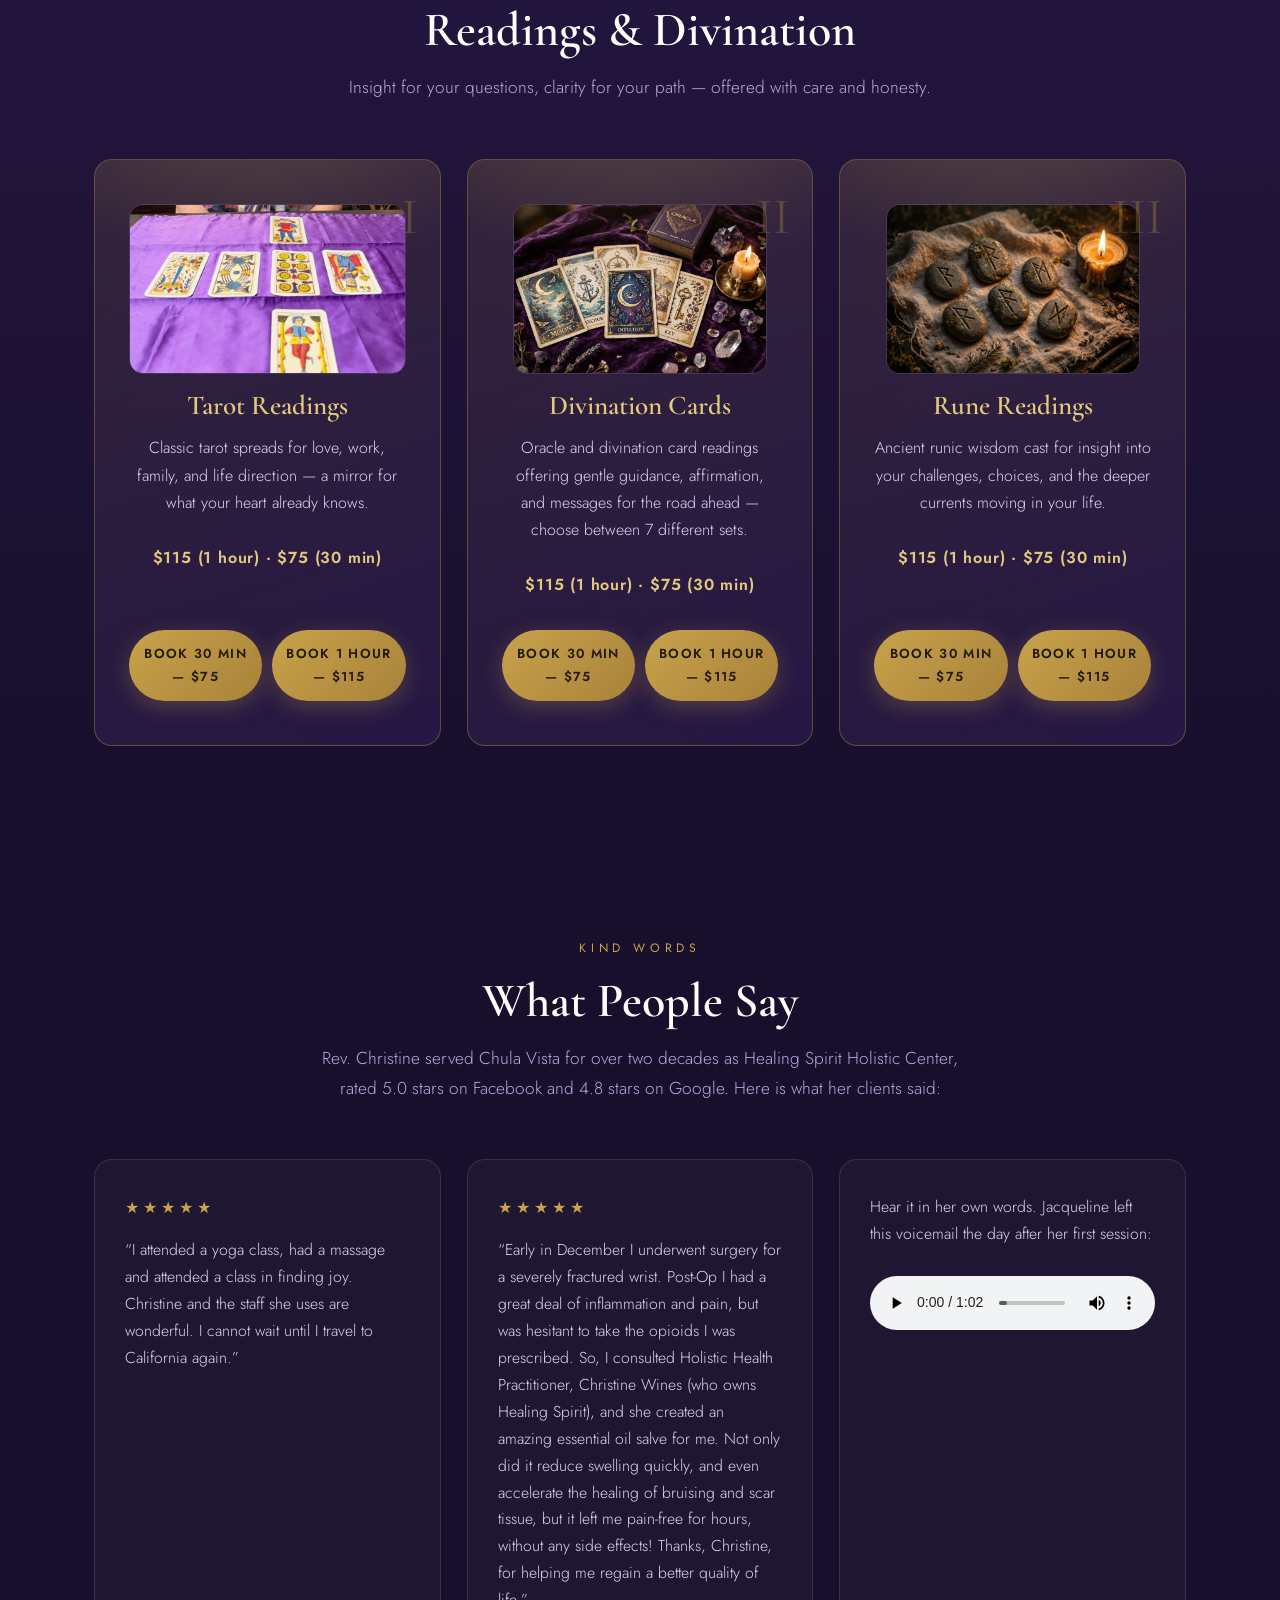
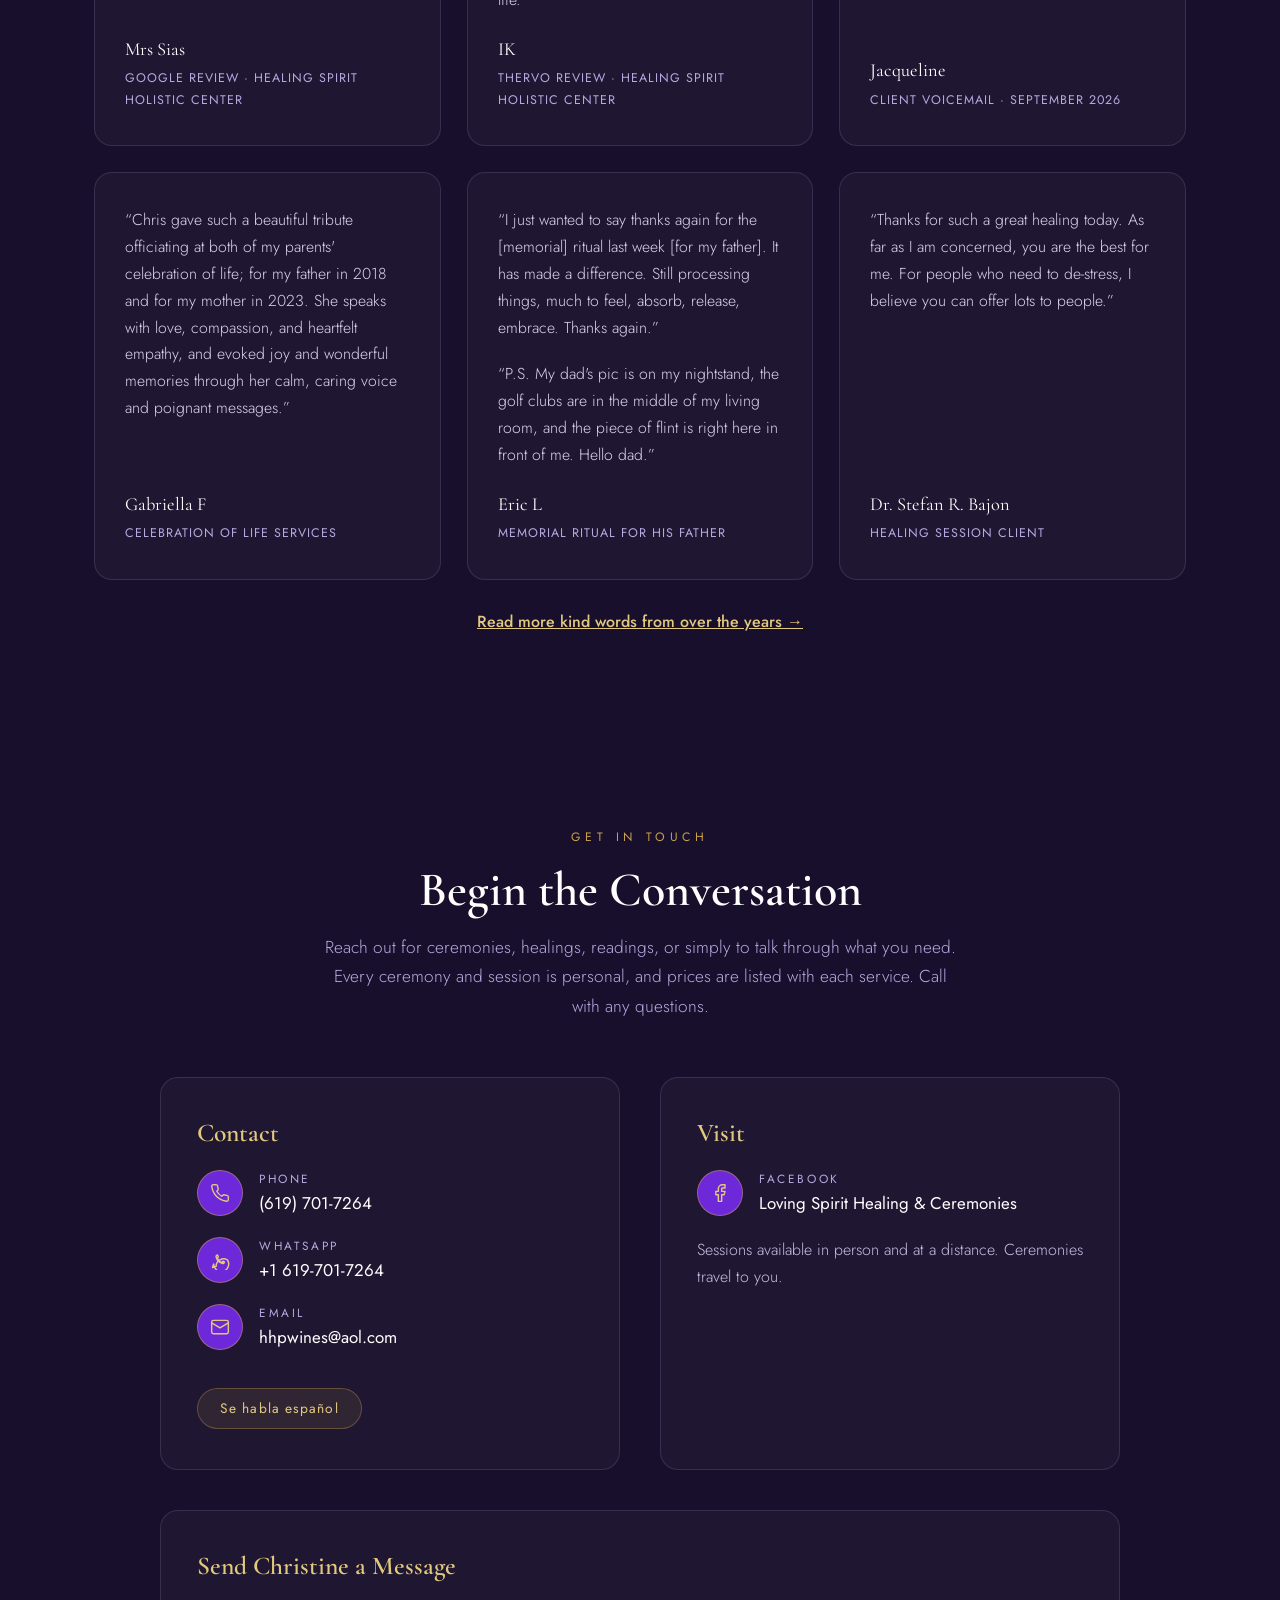
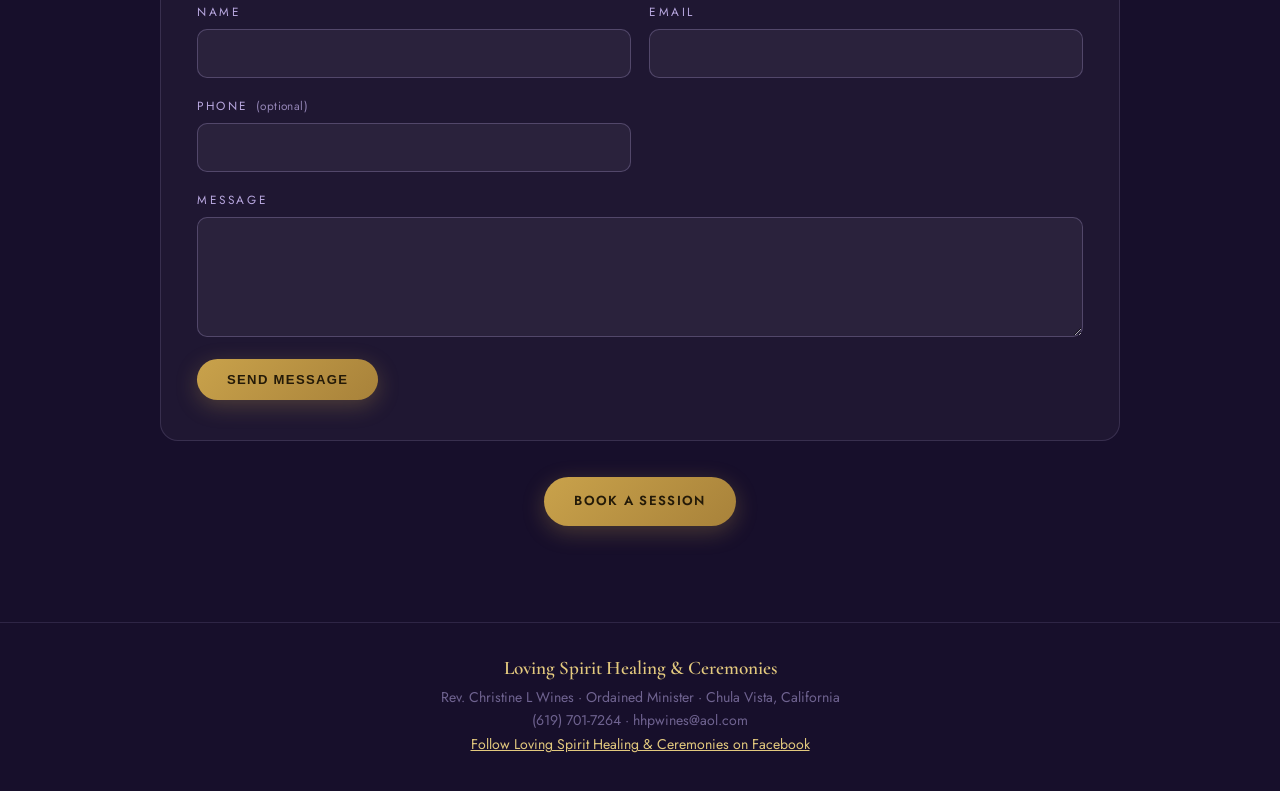
==== commit 95c2bd29: "Revert hero background to original (sharpening a 945x72 image made the blur more visible, Hugo's cal" ====
--- a/index.html
+++ b/index.html
@@ -65,7 +65,7 @@
 <link rel="preconnect" href="https://fonts.googleapis.com">
 <link rel="preconnect" href="https://fonts.gstatic.com" crossorigin>
 <link href="https://fonts.googleapis.com/css2?family=Cormorant+Garamond:ital,wght@0,400;0,500;0,600;0,700;1,400;1,500&family=Jost:wght@300;400;500;600&display=swap" rel="stylesheet">
-<link rel="stylesheet" href="styles-2037.css">
+<link rel="stylesheet" href="styles-2038.css">
 </head>
 <body>
 
--- a/styles-2038.css
+++ b/styles-2038.css
@@ -0,0 +1,218 @@
+:root{
+    --plum:#170f2b; --plum2:#241640; --plum3:#2f1d55;
+    --gold:#c9a24b; --gold-soft:#e3c97e; --cream:#f7f1e5; --lav:#b9a8e0;
+    --ink:#2b2140; --muted:#6f6390;
+  }
+  *{margin:0;padding:0;box-sizing:border-box}
+  html{scroll-behavior:smooth}
+  body{font-family:'Jost',sans-serif;background:var(--plum);color:var(--cream);line-height:1.7;overflow-x:hidden}
+  h1,h2,h3,.serif{font-family:'Cormorant Garamond',serif;font-weight:600;line-height:1.2}
+  a{color:inherit}
+  .wrap{max-width:1140px;margin:0 auto;padding:0 24px}
+
+  /* ---------- nav ---------- */
+  nav{position:fixed;top:0;left:0;right:0;z-index:50;transition:background .3s,box-shadow .3s;padding:18px 0}
+  nav.scrolled{background:rgba(23,15,43,.94);box-shadow:0 4px 24px rgba(0,0,0,.35);backdrop-filter:blur(8px)}
+  .nav-inner{display:flex;align-items:center;justify-content:space-between}
+  .brand{font-family:'Cormorant Garamond',serif;font-size:1.45rem;letter-spacing:.04em;color:var(--gold-soft);text-decoration:none}
+  .brand small{display:block;font-family:'Jost',sans-serif;font-size:.62rem;letter-spacing:.32em;text-transform:uppercase;color:var(--lav)}
+  .nav-links{display:flex;gap:30px;align-items:center}
+  .nav-links a{text-decoration:none;font-size:.86rem;letter-spacing:.14em;text-transform:uppercase;color:var(--cream);opacity:.85;transition:opacity .2s,color .2s}
+  .nav-links a:hover{opacity:1;color:var(--gold-soft)}
+  .btn{display:inline-block;background:linear-gradient(135deg,var(--gold),#a8823a);color:#241a08!important;font-weight:600;letter-spacing:.1em;text-transform:uppercase;font-size:.82rem;padding:13px 30px;border-radius:999px;text-decoration:none;border:none;cursor:pointer;transition:transform .2s,box-shadow .2s;box-shadow:0 6px 22px rgba(201,162,75,.28)}
+  .btn:hover{transform:translateY(-2px);box-shadow:0 10px 30px rgba(201,162,75,.4)}
+  .btn.ghost{background:transparent;color:var(--gold-soft)!important;border:1px solid rgba(201,162,75,.55);box-shadow:none}
+  .btn.ghost:hover{background:rgba(201,162,75,.1)}
+  .burger{display:none;background:none;border:none;color:var(--cream);font-size:1.6rem;cursor:pointer}
+  @media(max-width:860px){.nav-links{display:none}.burger{display:block}}
+
+  /* ---------- hero ---------- */
+  .hero{min-height:100svh;display:flex;align-items:center;position:relative;padding:130px 0 80px;overflow:hidden}
+  .hero-bg{position:absolute;inset:0;background:url('photos/hero-cosmic.jpg') center 30%/cover no-repeat, radial-gradient(1200px 700px at 70% 20%, #3b2568 0%, var(--plum) 60%);opacity:.9}
+  .hero-veil{position:absolute;inset:0;background:linear-gradient(180deg,rgba(23,15,43,.55) 0%,rgba(23,15,43,.35) 40%,rgba(23,15,43,.92) 100%)}
+  .hero-inner{position:relative;z-index:2;text-align:center;max-width:820px;margin:0 auto}
+  .hero-eyebrow{letter-spacing:.42em;text-transform:uppercase;font-size:.78rem;color:var(--gold-soft);margin-bottom:22px}
+  .hero h1{font-size:clamp(2.6rem,6vw,4.6rem);color:#fff;margin-bottom:18px}
+  .hero h1 em{color:var(--gold-soft);font-style:italic}
+  .hero p.lead{font-size:1.18rem;font-weight:300;color:#e9e0f2;max-width:640px;margin:0 auto 36px}
+  .hero-cta{display:flex;gap:16px;justify-content:center;flex-wrap:wrap}
+  .scroll-hint{position:absolute;bottom:26px;left:50%;transform:translateX(-50%);color:var(--lav);font-size:.72rem;letter-spacing:.3em;text-transform:uppercase;opacity:.7;z-index:2}
+
+  /* ---------- section scaffold ---------- */
+  section{padding:96px 0;position:relative}
+  .kicker{text-align:center;letter-spacing:.38em;text-transform:uppercase;font-size:.76rem;color:var(--gold);margin-bottom:14px}
+  .sec-title{text-align:center;font-size:clamp(2rem,4vw,3rem);margin-bottom:14px;color:#fff}
+  .sec-sub{text-align:center;color:var(--lav);max-width:640px;margin:0 auto 56px;font-weight:300;font-size:1.08rem}
+  .divider{width:72px;height:2px;background:linear-gradient(90deg,transparent,var(--gold),transparent);margin:0 auto 60px}
+
+  /* ---------- about ---------- */
+  .about{background:linear-gradient(180deg,var(--plum) 0%,var(--plum2) 100%)}
+  .about-grid{display:grid;grid-template-columns:340px 1fr;gap:64px;align-items:center}
+  @media(max-width:860px){.about-grid{grid-template-columns:1fr;text-align:center}}
+  .portrait{width:300px;height:300px;border-radius:50%;object-fit:cover;border:3px solid var(--gold);box-shadow:0 0 0 10px rgba(201,162,75,.12),0 24px 60px rgba(0,0,0,.5);margin:0 auto;display:block}
+  .about h3{font-size:2rem;color:var(--gold-soft);margin-bottom:6px}
+  .about .creed{color:var(--lav);letter-spacing:.12em;text-transform:uppercase;font-size:.8rem;margin-bottom:22px}
+  .about p{color:#ddd3ec;font-weight:300;margin-bottom:18px;font-size:1.06rem}
+  .cred-list{display:flex;gap:14px;flex-wrap:wrap;margin-top:26px}
+  .cred{background:rgba(201,162,75,.09);border:1px solid rgba(201,162,75,.3);border-radius:12px;padding:12px 20px;font-size:.9rem;color:var(--gold-soft);letter-spacing:.04em}
+
+  /* ---------- services ---------- */
+  .services{background:var(--plum2)}
+  .cards{display:grid;grid-template-columns:repeat(3,1fr);gap:26px;align-items:stretch}
+  @media(max-width:960px){.cards{grid-template-columns:repeat(2,1fr)}}
+  @media(max-width:620px){.cards{grid-template-columns:1fr}}
+  .card{background:rgba(255,255,255,.035);border:1px solid rgba(185,168,224,.16);border-radius:18px;padding:38px 30px;transition:transform .25s,border-color .25s,background .25s}
+  .card:hover{transform:translateY(-6px);border-color:rgba(201,162,75,.5);background:rgba(255,255,255,.055)}
+  .card-photo{margin-bottom:18px}
+  .card-photo img{width:100%;height:170px;object-fit:cover;display:block;border-radius:14px;border:1px solid rgba(185,168,224,.16)}
+  .card .icon{width:58px;height:58px;border-radius:50%;background:linear-gradient(135deg,rgba(201,162,75,.22),rgba(201,162,75,.06));border:1px solid rgba(201,162,75,.4);display:flex;align-items:center;justify-content:center;margin-bottom:20px}
+  .card .icon svg{width:26px;height:26px;stroke:var(--gold-soft);fill:none;stroke-width:1.6;stroke-linecap:round;stroke-linejoin:round}
+  .card h3{font-size:1.5rem;color:#fff;margin-bottom:10px}
+  .card p{color:#c9bde4;font-weight:300;font-size:.98rem}
+
+    /* ---------- reviews ---------- */
+  .review-grid{display:grid;grid-template-columns:repeat(2,1fr);gap:26px;align-items:stretch;max-width:780px;margin:0 auto}
+  @media(max-width:960px){.review-grid{grid-template-columns:1fr;max-width:560px;margin:0 auto}}
+  .review{border-radius:18px;padding:34px 30px;background:rgba(255,255,255,.035);border:1px solid rgba(185,168,224,.16)}
+  .review .stars{color:var(--gold);letter-spacing:.25em;margin-bottom:16px}
+  .review p{color:#ddd3ec;font-weight:300;font-size:.99rem;margin-bottom:20px}
+  .review .who{font-family:'Cormorant Garamond',serif;font-size:1.15rem;color:#fff}
+  .review .who span{display:block;font-family:'Jost',sans-serif;font-size:.78rem;letter-spacing:.08em;text-transform:uppercase;color:var(--lav);margin-top:3px}
+
+  /* ---------- readings ---------- */
+  .readings{background:linear-gradient(180deg,var(--plum2),var(--plum));overflow:hidden}
+  .reading-grid{display:grid;grid-template-columns:repeat(3,1fr);gap:26px}
+  @media(max-width:960px){.reading-grid{grid-template-columns:1fr;max-width:560px;margin:0 auto}}
+  .reading{position:relative;border-radius:18px;padding:44px 34px;text-align:center;background:linear-gradient(160deg,rgba(201,162,75,.12),rgba(47,29,85,.6));border:1px solid rgba(201,162,75,.35);overflow:hidden}
+  .reading::before{content:"";position:absolute;inset:0;background:radial-gradient(400px 200px at 50% -40px,rgba(201,162,75,.22),transparent 70%)}
+  .reading h3{font-size:1.7rem;color:var(--gold-soft);margin-bottom:12px;position:relative}
+  .reading p{color:#ded4f2;font-weight:300;position:relative;font-size:1rem}
+  .reading .num{font-family:'Cormorant Garamond',serif;font-size:3.2rem;color:rgba(201,162,75,.28);position:absolute;top:14px;right:22px}
+
+  /* ---------- contact ---------- */
+  .contact{background:var(--plum)}
+  .contact-grid{display:grid;grid-template-columns:1fr 1fr;gap:40px;max-width:960px;margin:0 auto}
+  @media(max-width:760px){.contact-grid{grid-template-columns:1fr}}
+  .contact-card{background:rgba(255,255,255,.035);border:1px solid rgba(185,168,224,.16);border-radius:18px;padding:40px 36px}
+  .contact-card h3{font-size:1.6rem;color:var(--gold-soft);margin-bottom:20px}
+  .c-row{display:flex;align-items:center;gap:16px;margin-bottom:18px;text-decoration:none}
+  .c-row .ic{width:46px;height:46px;flex:0 0 46px;border-radius:50%;background:#6d28d9;border:1px solid rgba(201,162,75,.5);display:flex;align-items:center;justify-content:center}
+  .c-row .ic svg{width:20px;height:20px;stroke:var(--gold-soft);fill:none;stroke-width:1.7;stroke-linecap:round;stroke-linejoin:round}
+  .c-row .tx small{display:block;color:var(--lav);font-size:.74rem;letter-spacing:.22em;text-transform:uppercase}
+  .c-row .tx span{color:#fff;font-size:1.06rem}
+  a.c-row:hover .tx span{color:var(--gold-soft)}
+  .addr{color:#c9bde4;font-weight:300;margin-top:6px}
+  .lang{display:inline-block;margin-top:18px;background:rgba(201,162,75,.1);border:1px solid rgba(201,162,75,.35);color:var(--gold-soft);border-radius:999px;padding:8px 22px;font-size:.86rem;letter-spacing:.08em}
+  .msg-card{max-width:960px;margin:40px auto 0;position:relative}
+  .f-grid{display:grid;grid-template-columns:1fr 1fr;gap:18px;margin-bottom:22px}
+  @media(max-width:760px){.f-grid{grid-template-columns:1fr}}
+  .f-field{display:flex;flex-direction:column;gap:7px}
+  .f-field.f-full{grid-column:1/-1}
+  .f-field label{color:var(--lav);font-size:.74rem;letter-spacing:.22em;text-transform:uppercase}
+  .f-field label .opt{text-transform:none;letter-spacing:.04em;opacity:.75}
+  .f-field input,.f-field textarea{font-family:'Jost',sans-serif;font-size:1rem;color:var(--cream);background:rgba(255,255,255,.05);border:1px solid rgba(185,168,224,.28);border-radius:10px;padding:12px 16px;width:100%}
+  .f-field textarea{resize:vertical;min-height:120px}
+  .f-field input:focus,.f-field textarea:focus{outline:none;border-color:var(--gold);background:rgba(255,255,255,.08)}
+  .msg-card .hp{position:absolute;left:-9999px;top:-9999px;width:1px;height:1px;opacity:0}
+  #mf-send[disabled]{opacity:.6;cursor:wait;transform:none;box-shadow:none}
+  .f-note{margin-top:16px;color:#f2a7a7;font-size:.95rem}
+  .f-thanks{font-family:'Cormorant Garamond',serif;font-size:1.4rem;color:var(--gold-soft);text-align:center;padding:20px 0}
+
+  footer{border-top:1px solid rgba(185,168,224,.14);padding:34px 0;text-align:center;color:var(--muted);font-size:.88rem}
+  footer .serif{color:var(--gold-soft);font-size:1.2rem;display:block;margin-bottom:6px}
+
+  .reveal{opacity:0;transform:translateY(26px);transition:opacity .7s ease,transform .7s ease}
+  .reveal.in{opacity:1;transform:none}
+
+  /* ---------- learn-more links ---------- */
+  .more{color:var(--gold-soft);text-decoration:none;font-weight:500;white-space:nowrap}
+  .more:hover{text-decoration:underline}
+
+  /* ---------- prices ---------- */
+  .card p.price,.reading p.price,.detail p.price{color:var(--gold-soft);font-weight:600;letter-spacing:.05em;font-size:1rem}
+  .card p.price,.reading p.price{margin-top:10px}
+
+  /* ---------- sub-page hero ---------- */
+  .page-hero{padding:170px 0 70px;position:relative;overflow:hidden;text-align:center}
+  .page-hero .hero-bg{position:absolute;inset:0;background:url('photos/hero-cosmic.jpg') center 30%/cover no-repeat,radial-gradient(1200px 700px at 70% 20%,#3b2568 0%,var(--plum) 60%)}
+  .page-hero .hero-veil{position:absolute;inset:0;background:linear-gradient(180deg,rgba(23,15,43,.6),rgba(23,15,43,.9))}
+  .page-hero .wrap{position:relative;z-index:2}
+  .page-hero h1{font-size:clamp(2.4rem,5vw,3.8rem);color:#fff;margin-bottom:14px}
+  .page-hero h1 em{color:var(--gold-soft);font-style:italic}
+  .page-hero p.lead{color:#e9e0f2;font-weight:300;max-width:660px;margin:0 auto;font-size:1.12rem}
+
+  /* ---------- detail sections ---------- */
+  .detail{background:var(--plum2);padding:70px 0}
+  .detail.alt{background:var(--plum)}
+  .detail-grid{display:grid;grid-template-columns:1fr 1fr;gap:56px;align-items:stretch;max-width:1060px;margin:0 auto}
+  .detail-grid.flip>div:first-child{order:2}
+  @media(max-width:820px){.detail-grid{grid-template-columns:1fr}.detail-grid.flip>div:first-child{order:0}}
+  .detail h2{font-size:clamp(1.8rem,3.4vw,2.6rem);color:var(--gold-soft);margin-bottom:16px}
+  .detail p{color:#ddd3ec;font-weight:300;margin-bottom:14px;font-size:1.05rem}
+  .detail ul{list-style:none;margin:18px 0 26px}
+  .detail ul li{color:#c9bde4;font-weight:300;margin-bottom:10px;padding-left:28px;position:relative}
+  .detail ul li::before{content:"✦";color:var(--gold);position:absolute;left:0}
+  .detail .icon{width:64px;height:64px;border-radius:50%;background:linear-gradient(135deg,rgba(201,162,75,.22),rgba(201,162,75,.06));border:1px solid rgba(201,162,75,.4);display:flex;align-items:center;justify-content:center;margin-bottom:22px}
+  .detail-photo{margin:26px 0 0}
+  .detail-photo img{width:100%;height:340px;object-fit:cover;display:block;border-radius:18px;border:1px solid rgba(185,168,224,.16)}
+  .gallery-grid{display:grid;grid-template-columns:repeat(3,1fr);gap:18px;max-width:1060px;margin:34px auto 0}
+  @media(max-width:820px){.gallery-grid{grid-template-columns:repeat(2,1fr)}}
+  .gallery-grid figure{margin:0}
+  .gallery-grid img{width:100%;height:100%;aspect-ratio:4/3;object-fit:cover;display:block;border-radius:18px;border:1px solid rgba(185,168,224,.16)}
+  .reading-photo{margin:40px auto 0;text-align:center}
+  .reading-photo img{width:min(520px,100%);height:auto;display:block;margin:0 auto;border-radius:18px;border:1px solid rgba(185,168,224,.16)}
+  .detail .icon svg{width:30px;height:30px;stroke:var(--gold-soft);fill:none;stroke-width:1.6;stroke-linecap:round;stroke-linejoin:round}
+
+  /* ---------- steps ---------- */
+  .steps{display:grid;grid-template-columns:repeat(3,1fr);gap:26px;max-width:1060px;margin:0 auto}
+  @media(max-width:820px){.steps{grid-template-columns:1fr;max-width:560px}}
+  .step{background:rgba(255,255,255,.035);border:1px solid rgba(185,168,224,.16);border-radius:18px;padding:24px 22px;text-align:center}
+  .step .n{font-family:'Cormorant Garamond',serif;font-size:2rem;color:var(--gold);margin-bottom:8px}
+  .step h3{font-size:1.4rem;color:#fff;margin-bottom:10px}
+  .step p{color:#c9bde4;font-weight:300;font-size:.98rem}
+
+  /* ---------- cta band ---------- */
+  .cta-band{background:linear-gradient(135deg,#2f1d55,#1a1033);border-top:1px solid rgba(201,162,75,.25);border-bottom:1px solid rgba(201,162,75,.25);text-align:center;padding:80px 0}
+  .cta-band h2{font-size:clamp(1.9rem,4vw,2.8rem);color:#fff;margin-bottom:14px}
+  .cta-band h2 em{color:var(--gold-soft);font-style:italic}
+  .cta-band p{color:var(--lav);font-weight:300;max-width:560px;margin:0 auto 32px;font-size:1.08rem}
+  .cta-band .row{display:flex;gap:16px;justify-content:center;flex-wrap:wrap}
+
+  .card{display:flex;flex-direction:column}
+  .card .more{margin-top:auto;padding-top:14px}
+  .review{display:flex;flex-direction:column}
+  .review .who{margin-top:auto}
+
+  [id]{scroll-margin-top:118px}
+  .detail-grid>div{display:flex;flex-direction:column}
+  .detail-grid>div .btn{margin-top:auto;align-self:flex-start}
+  .detail-grid>div figure{margin-top:26px}
+
+  .steps-block{max-width:1060px;margin:56px auto 0}
+  .steps-title{text-align:center;margin-bottom:28px}
+  .detail-photo.fill{flex:1;display:flex;margin-top:0}
+  .detail-photo.fill img{height:100%}
+
+  .cards.four{grid-template-columns:repeat(4,1fr)}
+  @media(max-width:1100px){.cards.four{grid-template-columns:repeat(2,1fr)}}
+  @media(max-width:620px){.cards.four{grid-template-columns:1fr}}
+  .review-grid{grid-template-columns:repeat(3,1fr);max-width:1140px}
+  @media(max-width:960px){.review-grid{grid-template-columns:1fr;max-width:560px}}
+
+  /* ---------- altar video ---------- */
+  .video-figure{margin:30px 0 0}
+  .video-figure video{width:100%;height:auto;display:block;border-radius:16px;background:#000}
+  .video-figure figcaption{margin-top:10px;text-align:center;color:var(--muted);font-size:.92rem}
+
+  /* ---------- booking buttons (WhatsApp) ---------- */
+  .card .book-btn{margin-top:14px;align-self:flex-start}
+  .reading{display:flex;flex-direction:column;align-items:center}
+  .reading p{margin-bottom:18px}
+  .reading .book-btn{margin-top:auto;position:relative}
+  .detail-grid>div .btn.book-btn:not(.book-btn-auto){margin-top:14px}
+  .contact-booking{margin-top:36px;text-align:center}
+
+  /* ---------- detail photos at top of block (Hugo, Oct 30) ---------- */
+  .detail-grid>div>figure.detail-photo{margin:0 0 26px}
+  .detail>.wrap>figure.detail-photo{margin-top:0;margin-bottom:26px}
+  .detail-grid.one-col{grid-template-columns:1fr;max-width:640px}
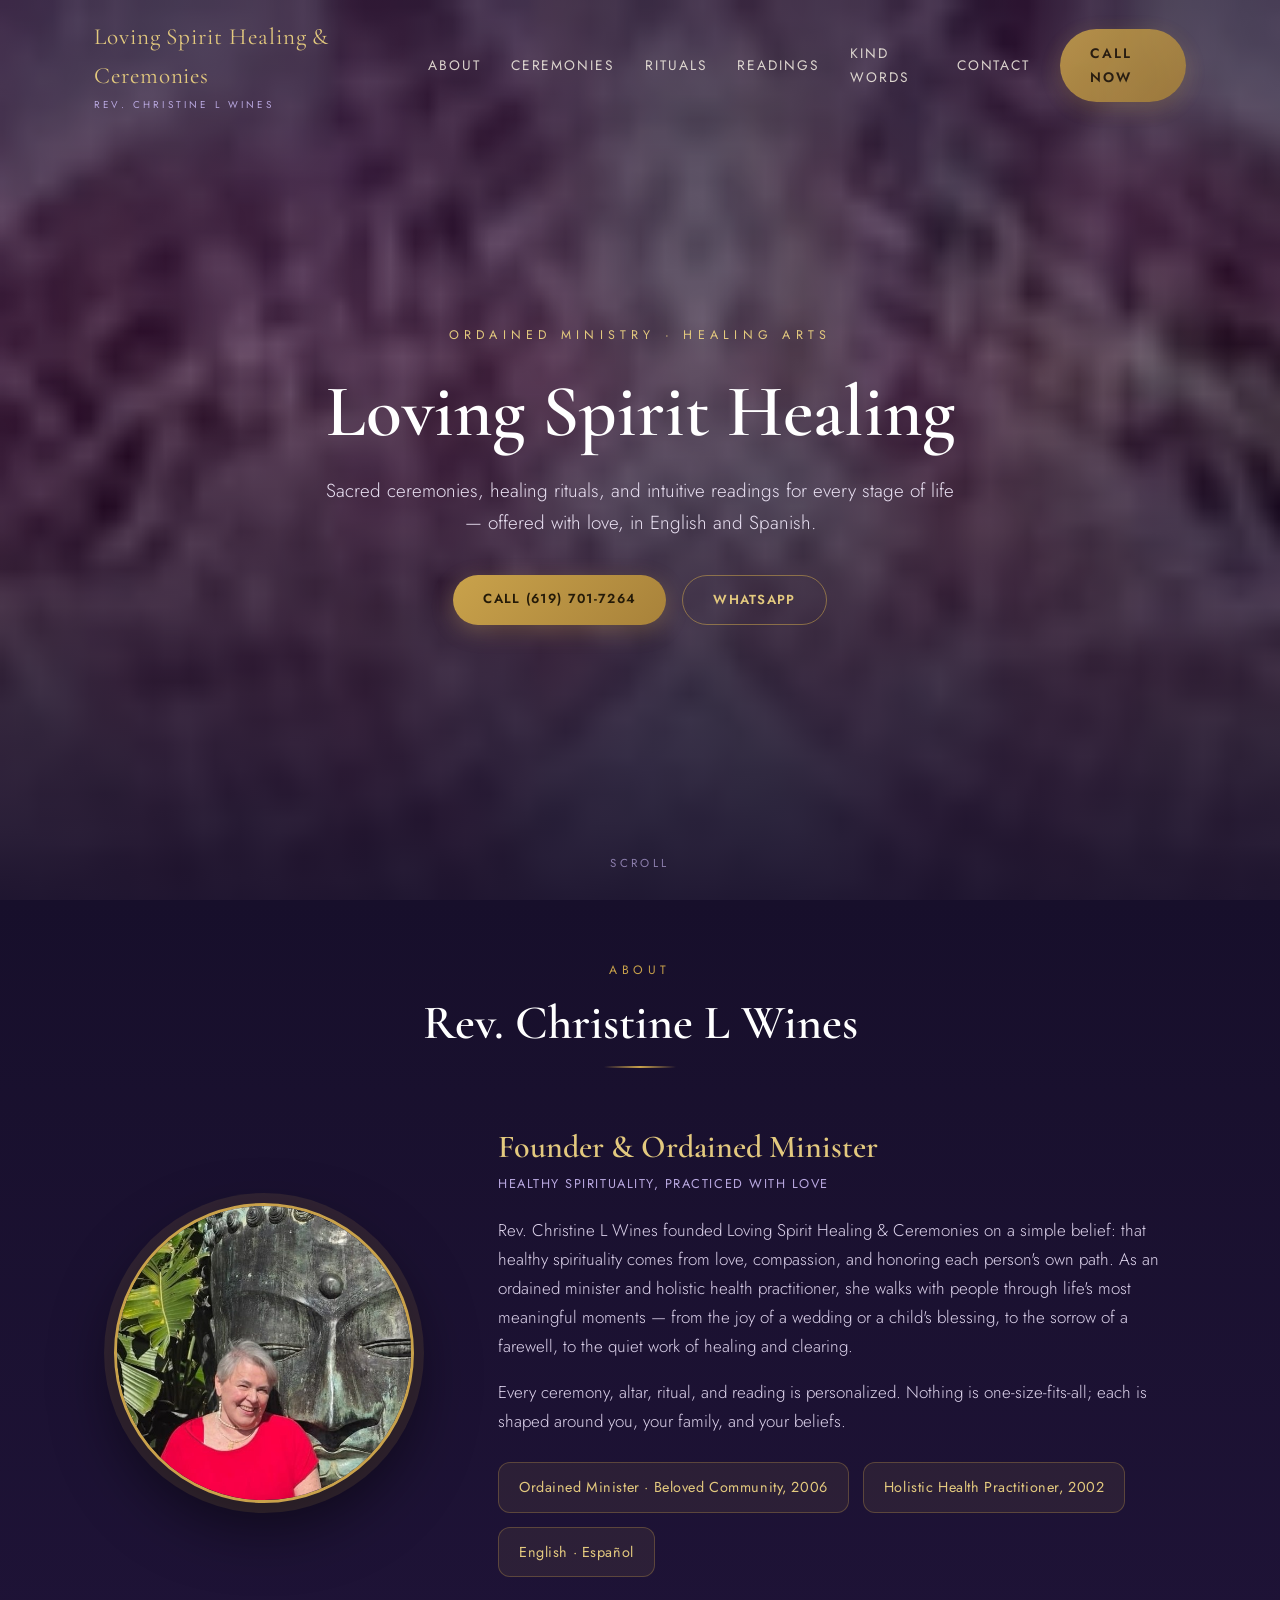
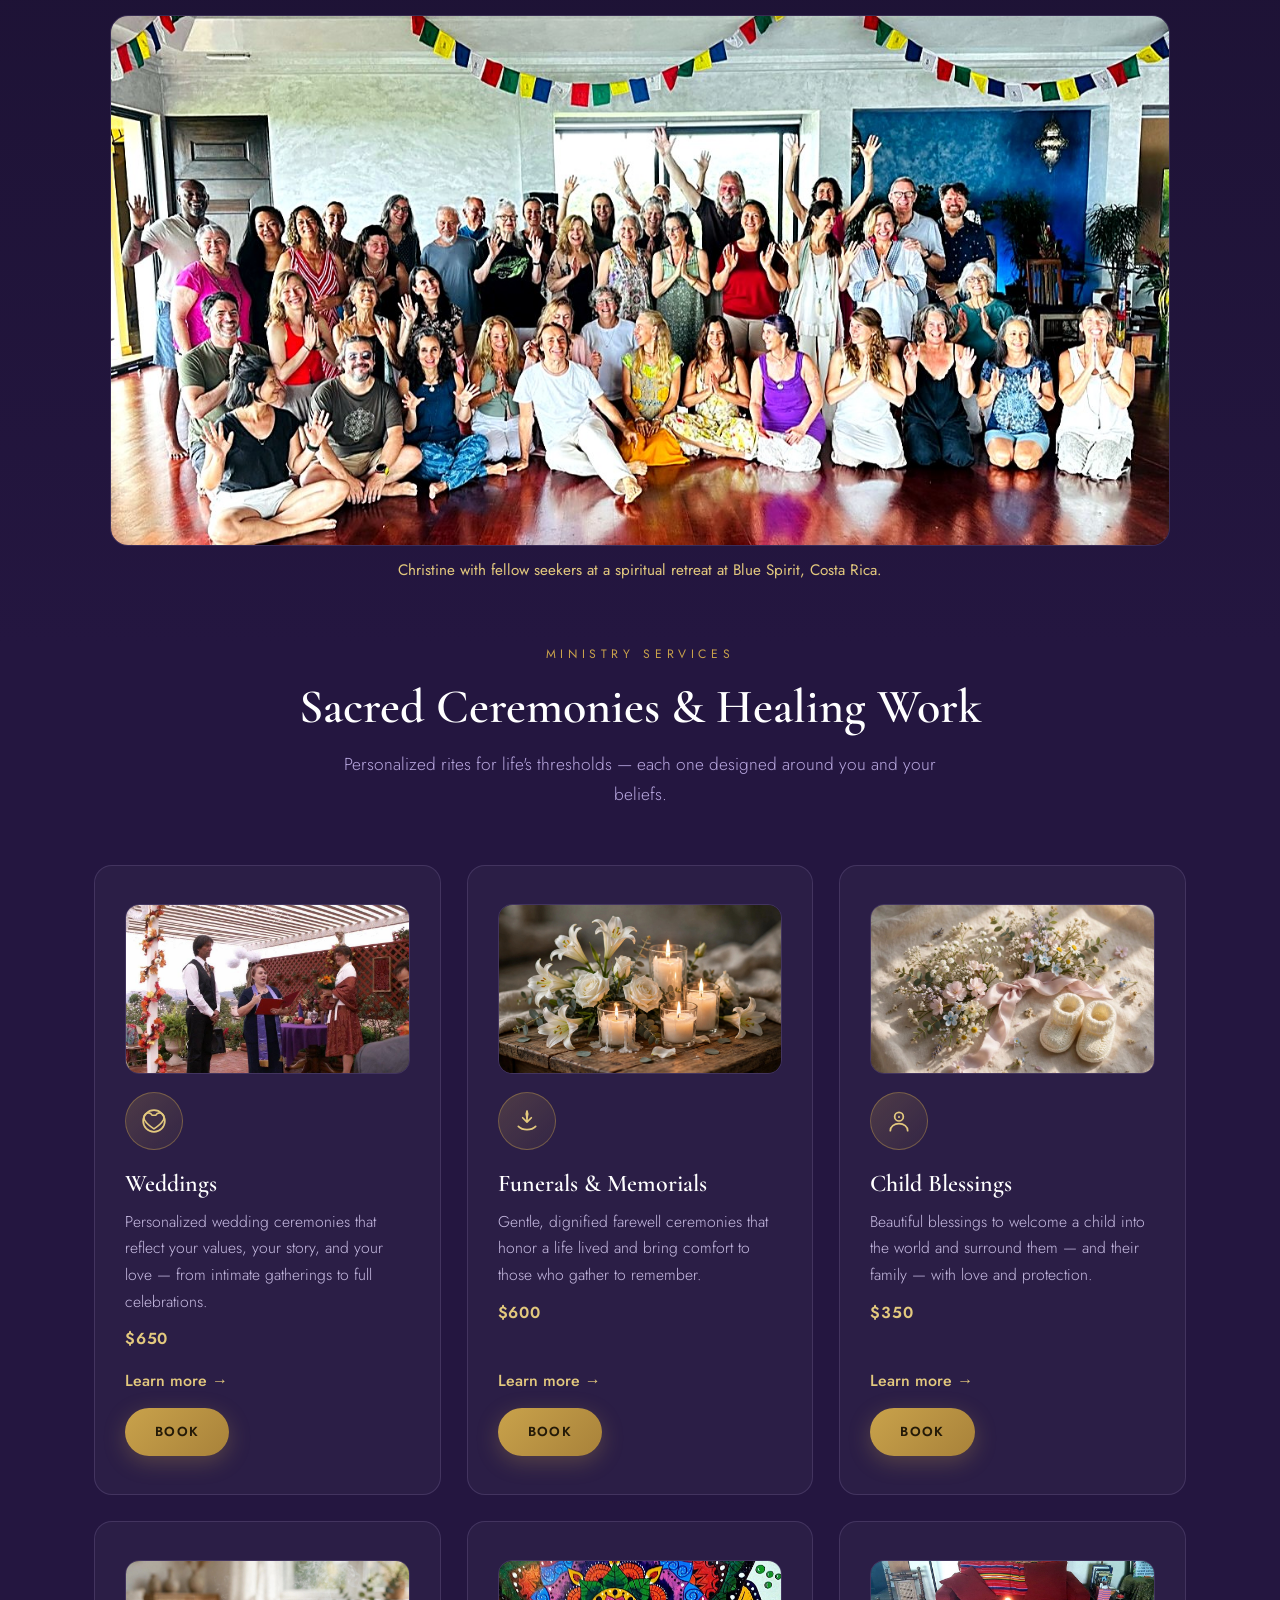
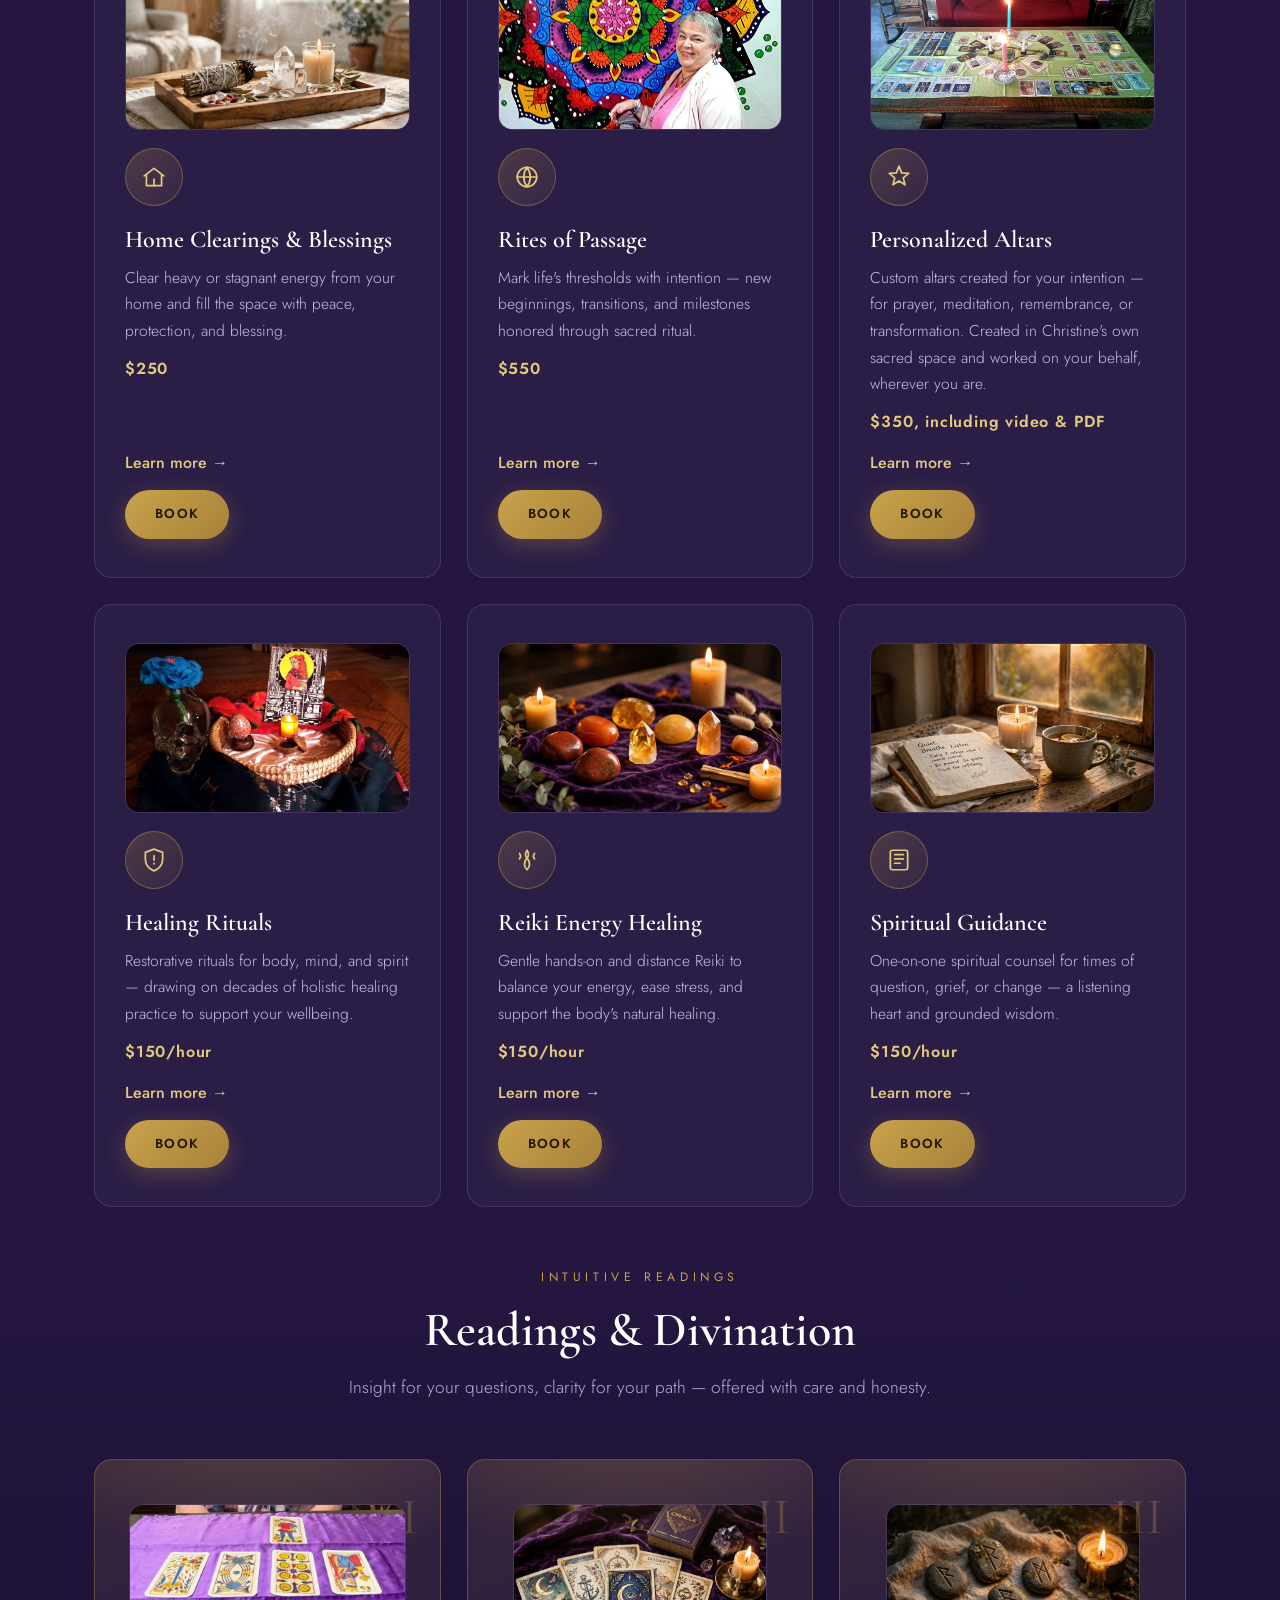
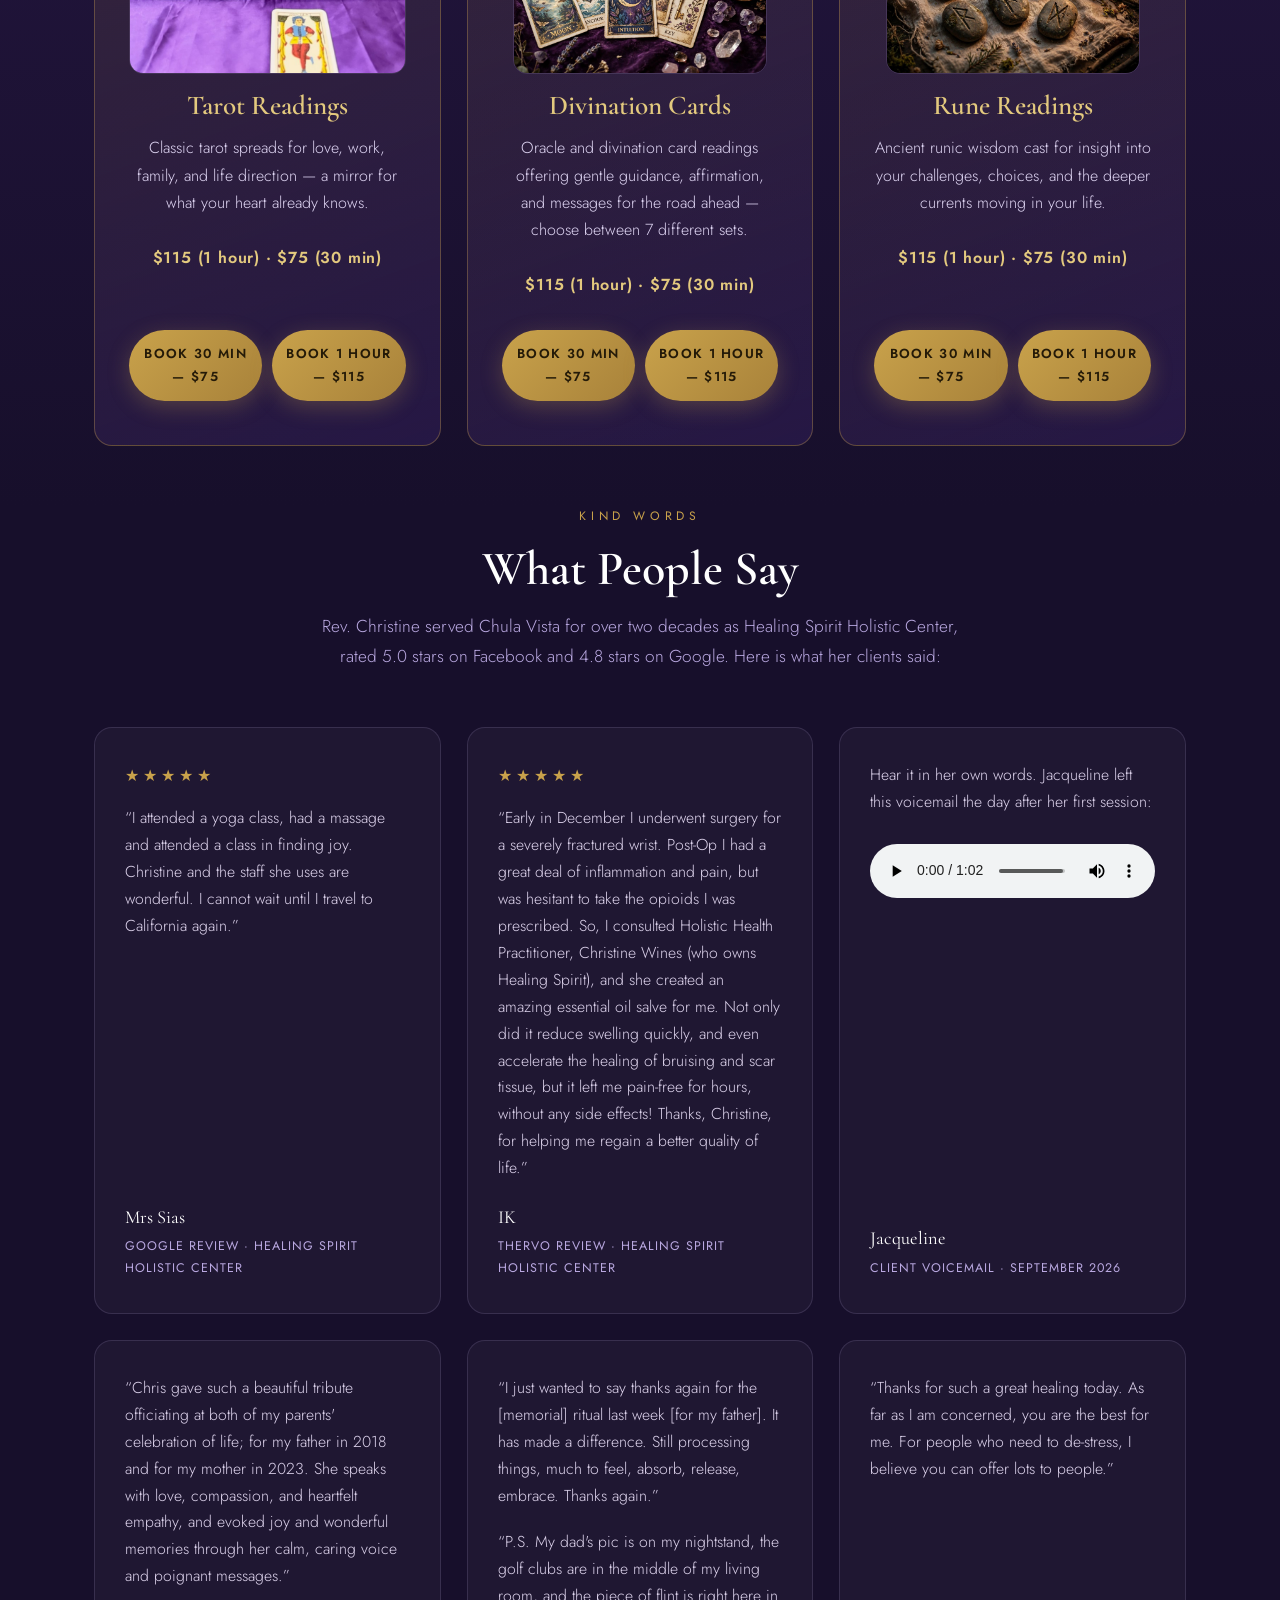
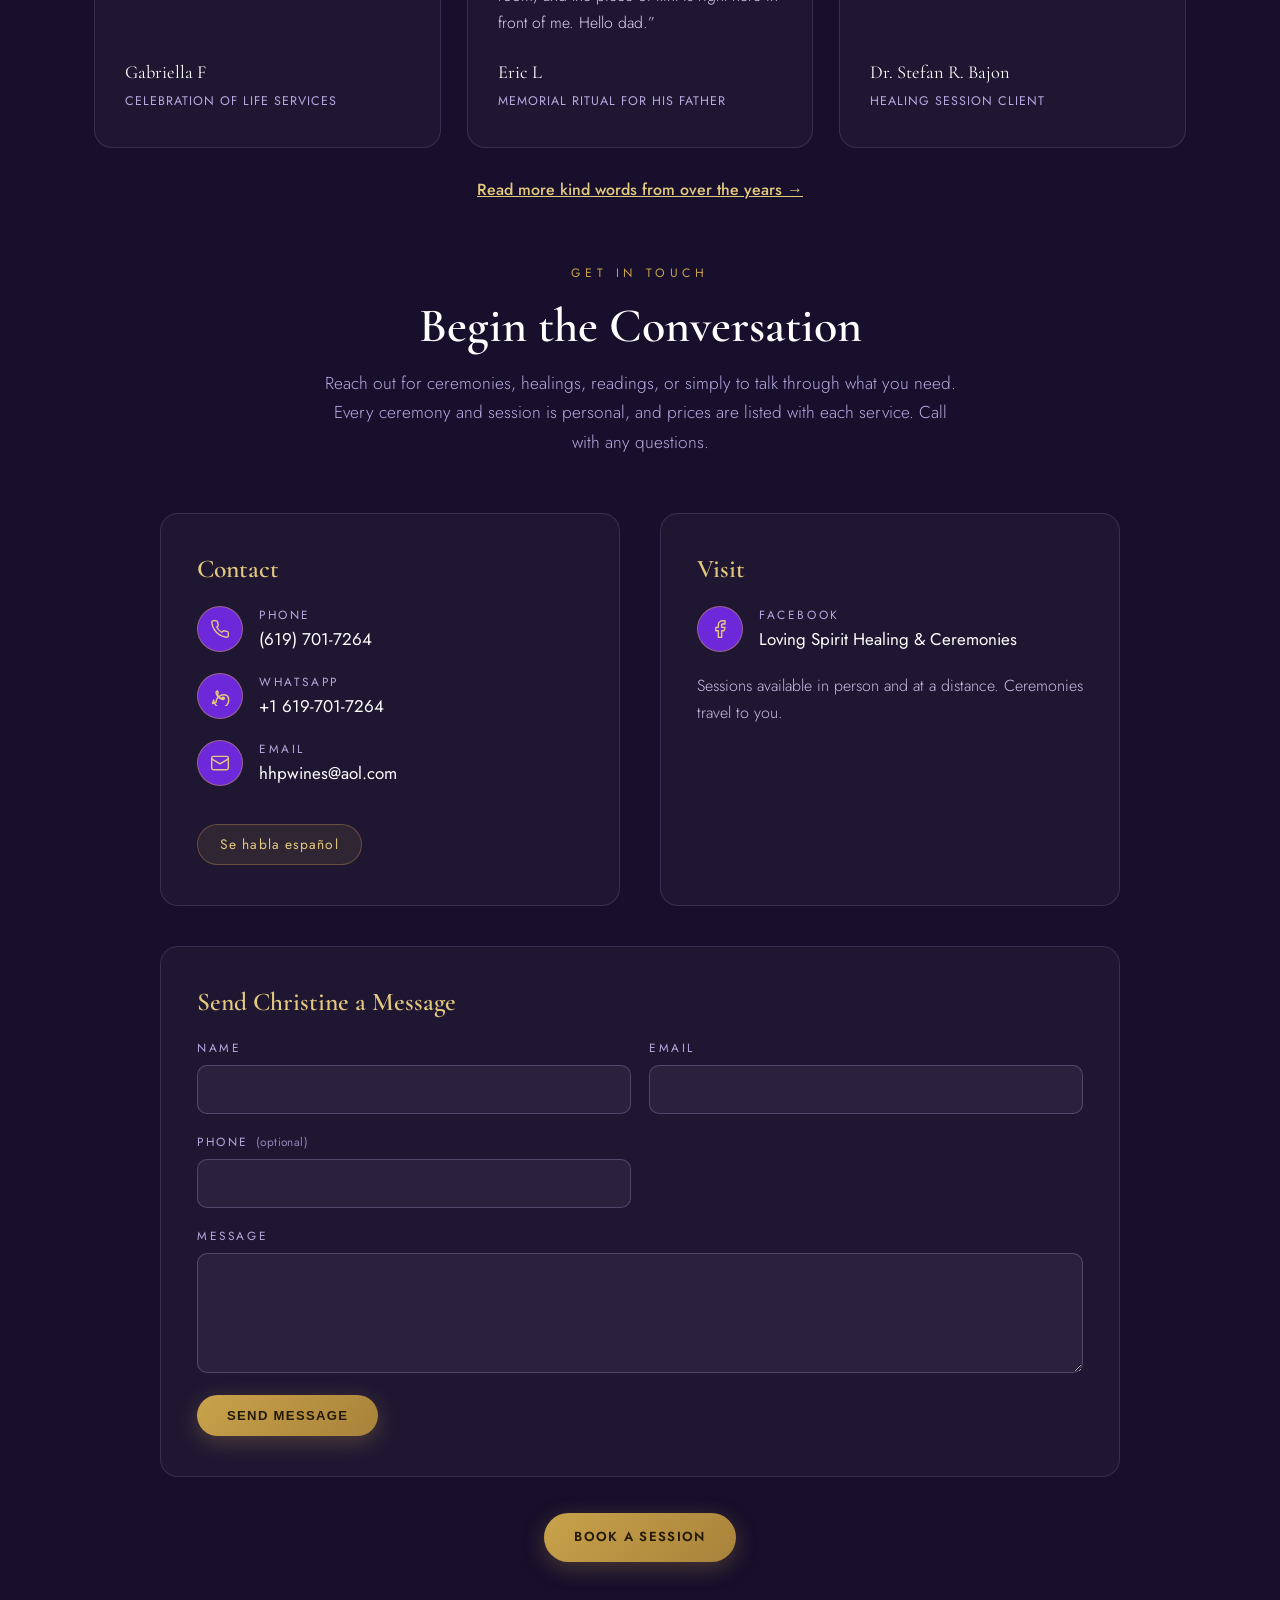
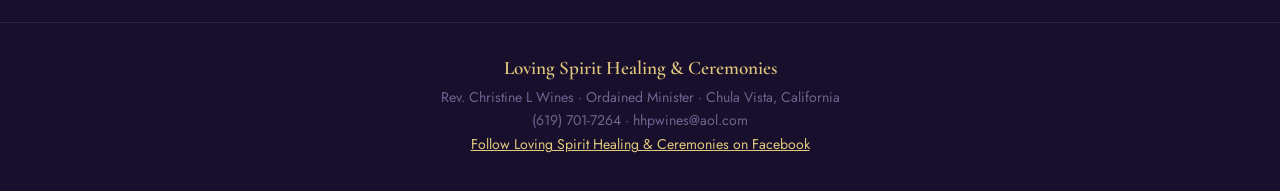
==== commit 655d3fd4: "Tighten section spacing site-wide (Hugo): 96px -> 60px desktop / 46px mobile, stacked sections share" ====
--- a/index.html
+++ b/index.html
@@ -65,7 +65,7 @@
 <link rel="preconnect" href="https://fonts.googleapis.com">
 <link rel="preconnect" href="https://fonts.gstatic.com" crossorigin>
 <link href="https://fonts.googleapis.com/css2?family=Cormorant+Garamond:ital,wght@0,400;0,500;0,600;0,700;1,400;1,500&family=Jost:wght@300;400;500;600&display=swap" rel="stylesheet">
-<link rel="stylesheet" href="styles-2038.css">
+<link rel="stylesheet" href="styles-2039.css">
 </head>
 <body>
 
--- a/styles-2039.css
+++ b/styles-2039.css
@@ -0,0 +1,220 @@
+:root{
+    --plum:#170f2b; --plum2:#241640; --plum3:#2f1d55;
+    --gold:#c9a24b; --gold-soft:#e3c97e; --cream:#f7f1e5; --lav:#b9a8e0;
+    --ink:#2b2140; --muted:#6f6390;
+  }
+  *{margin:0;padding:0;box-sizing:border-box}
+  html{scroll-behavior:smooth}
+  body{font-family:'Jost',sans-serif;background:var(--plum);color:var(--cream);line-height:1.7;overflow-x:hidden}
+  h1,h2,h3,.serif{font-family:'Cormorant Garamond',serif;font-weight:600;line-height:1.2}
+  a{color:inherit}
+  .wrap{max-width:1140px;margin:0 auto;padding:0 24px}
+
+  /* ---------- nav ---------- */
+  nav{position:fixed;top:0;left:0;right:0;z-index:50;transition:background .3s,box-shadow .3s;padding:18px 0}
+  nav.scrolled{background:rgba(23,15,43,.94);box-shadow:0 4px 24px rgba(0,0,0,.35);backdrop-filter:blur(8px)}
+  .nav-inner{display:flex;align-items:center;justify-content:space-between}
+  .brand{font-family:'Cormorant Garamond',serif;font-size:1.45rem;letter-spacing:.04em;color:var(--gold-soft);text-decoration:none}
+  .brand small{display:block;font-family:'Jost',sans-serif;font-size:.62rem;letter-spacing:.32em;text-transform:uppercase;color:var(--lav)}
+  .nav-links{display:flex;gap:30px;align-items:center}
+  .nav-links a{text-decoration:none;font-size:.86rem;letter-spacing:.14em;text-transform:uppercase;color:var(--cream);opacity:.85;transition:opacity .2s,color .2s}
+  .nav-links a:hover{opacity:1;color:var(--gold-soft)}
+  .btn{display:inline-block;background:linear-gradient(135deg,var(--gold),#a8823a);color:#241a08!important;font-weight:600;letter-spacing:.1em;text-transform:uppercase;font-size:.82rem;padding:13px 30px;border-radius:999px;text-decoration:none;border:none;cursor:pointer;transition:transform .2s,box-shadow .2s;box-shadow:0 6px 22px rgba(201,162,75,.28)}
+  .btn:hover{transform:translateY(-2px);box-shadow:0 10px 30px rgba(201,162,75,.4)}
+  .btn.ghost{background:transparent;color:var(--gold-soft)!important;border:1px solid rgba(201,162,75,.55);box-shadow:none}
+  .btn.ghost:hover{background:rgba(201,162,75,.1)}
+  .burger{display:none;background:none;border:none;color:var(--cream);font-size:1.6rem;cursor:pointer}
+  @media(max-width:860px){.nav-links{display:none}.burger{display:block}}
+
+  /* ---------- hero ---------- */
+  .hero{min-height:100svh;display:flex;align-items:center;position:relative;padding:130px 0 80px;overflow:hidden}
+  .hero-bg{position:absolute;inset:0;background:url('photos/hero-cosmic.jpg') center 30%/cover no-repeat, radial-gradient(1200px 700px at 70% 20%, #3b2568 0%, var(--plum) 60%);opacity:.9}
+  .hero-veil{position:absolute;inset:0;background:linear-gradient(180deg,rgba(23,15,43,.55) 0%,rgba(23,15,43,.35) 40%,rgba(23,15,43,.92) 100%)}
+  .hero-inner{position:relative;z-index:2;text-align:center;max-width:820px;margin:0 auto}
+  .hero-eyebrow{letter-spacing:.42em;text-transform:uppercase;font-size:.78rem;color:var(--gold-soft);margin-bottom:22px}
+  .hero h1{font-size:clamp(2.6rem,6vw,4.6rem);color:#fff;margin-bottom:18px}
+  .hero h1 em{color:var(--gold-soft);font-style:italic}
+  .hero p.lead{font-size:1.18rem;font-weight:300;color:#e9e0f2;max-width:640px;margin:0 auto 36px}
+  .hero-cta{display:flex;gap:16px;justify-content:center;flex-wrap:wrap}
+  .scroll-hint{position:absolute;bottom:26px;left:50%;transform:translateX(-50%);color:var(--lav);font-size:.72rem;letter-spacing:.3em;text-transform:uppercase;opacity:.7;z-index:2}
+
+  /* ---------- section scaffold ---------- */
+  section{padding:60px 0;position:relative}
+  section + section{padding-top:0}
+  @media(max-width:860px){section{padding:46px 0}}
+  .kicker{text-align:center;letter-spacing:.38em;text-transform:uppercase;font-size:.76rem;color:var(--gold);margin-bottom:14px}
+  .sec-title{text-align:center;font-size:clamp(2rem,4vw,3rem);margin-bottom:14px;color:#fff}
+  .sec-sub{text-align:center;color:var(--lav);max-width:640px;margin:0 auto 56px;font-weight:300;font-size:1.08rem}
+  .divider{width:72px;height:2px;background:linear-gradient(90deg,transparent,var(--gold),transparent);margin:0 auto 60px}
+
+  /* ---------- about ---------- */
+  .about{background:linear-gradient(180deg,var(--plum) 0%,var(--plum2) 100%)}
+  .about-grid{display:grid;grid-template-columns:340px 1fr;gap:64px;align-items:center}
+  @media(max-width:860px){.about-grid{grid-template-columns:1fr;text-align:center}}
+  .portrait{width:300px;height:300px;border-radius:50%;object-fit:cover;border:3px solid var(--gold);box-shadow:0 0 0 10px rgba(201,162,75,.12),0 24px 60px rgba(0,0,0,.5);margin:0 auto;display:block}
+  .about h3{font-size:2rem;color:var(--gold-soft);margin-bottom:6px}
+  .about .creed{color:var(--lav);letter-spacing:.12em;text-transform:uppercase;font-size:.8rem;margin-bottom:22px}
+  .about p{color:#ddd3ec;font-weight:300;margin-bottom:18px;font-size:1.06rem}
+  .cred-list{display:flex;gap:14px;flex-wrap:wrap;margin-top:26px}
+  .cred{background:rgba(201,162,75,.09);border:1px solid rgba(201,162,75,.3);border-radius:12px;padding:12px 20px;font-size:.9rem;color:var(--gold-soft);letter-spacing:.04em}
+
+  /* ---------- services ---------- */
+  .services{background:var(--plum2)}
+  .cards{display:grid;grid-template-columns:repeat(3,1fr);gap:26px;align-items:stretch}
+  @media(max-width:960px){.cards{grid-template-columns:repeat(2,1fr)}}
+  @media(max-width:620px){.cards{grid-template-columns:1fr}}
+  .card{background:rgba(255,255,255,.035);border:1px solid rgba(185,168,224,.16);border-radius:18px;padding:38px 30px;transition:transform .25s,border-color .25s,background .25s}
+  .card:hover{transform:translateY(-6px);border-color:rgba(201,162,75,.5);background:rgba(255,255,255,.055)}
+  .card-photo{margin-bottom:18px}
+  .card-photo img{width:100%;height:170px;object-fit:cover;display:block;border-radius:14px;border:1px solid rgba(185,168,224,.16)}
+  .card .icon{width:58px;height:58px;border-radius:50%;background:linear-gradient(135deg,rgba(201,162,75,.22),rgba(201,162,75,.06));border:1px solid rgba(201,162,75,.4);display:flex;align-items:center;justify-content:center;margin-bottom:20px}
+  .card .icon svg{width:26px;height:26px;stroke:var(--gold-soft);fill:none;stroke-width:1.6;stroke-linecap:round;stroke-linejoin:round}
+  .card h3{font-size:1.5rem;color:#fff;margin-bottom:10px}
+  .card p{color:#c9bde4;font-weight:300;font-size:.98rem}
+
+    /* ---------- reviews ---------- */
+  .review-grid{display:grid;grid-template-columns:repeat(2,1fr);gap:26px;align-items:stretch;max-width:780px;margin:0 auto}
+  @media(max-width:960px){.review-grid{grid-template-columns:1fr;max-width:560px;margin:0 auto}}
+  .review{border-radius:18px;padding:34px 30px;background:rgba(255,255,255,.035);border:1px solid rgba(185,168,224,.16)}
+  .review .stars{color:var(--gold);letter-spacing:.25em;margin-bottom:16px}
+  .review p{color:#ddd3ec;font-weight:300;font-size:.99rem;margin-bottom:20px}
+  .review .who{font-family:'Cormorant Garamond',serif;font-size:1.15rem;color:#fff}
+  .review .who span{display:block;font-family:'Jost',sans-serif;font-size:.78rem;letter-spacing:.08em;text-transform:uppercase;color:var(--lav);margin-top:3px}
+
+  /* ---------- readings ---------- */
+  .readings{background:linear-gradient(180deg,var(--plum2),var(--plum));overflow:hidden}
+  .reading-grid{display:grid;grid-template-columns:repeat(3,1fr);gap:26px}
+  @media(max-width:960px){.reading-grid{grid-template-columns:1fr;max-width:560px;margin:0 auto}}
+  .reading{position:relative;border-radius:18px;padding:44px 34px;text-align:center;background:linear-gradient(160deg,rgba(201,162,75,.12),rgba(47,29,85,.6));border:1px solid rgba(201,162,75,.35);overflow:hidden}
+  .reading::before{content:"";position:absolute;inset:0;background:radial-gradient(400px 200px at 50% -40px,rgba(201,162,75,.22),transparent 70%)}
+  .reading h3{font-size:1.7rem;color:var(--gold-soft);margin-bottom:12px;position:relative}
+  .reading p{color:#ded4f2;font-weight:300;position:relative;font-size:1rem}
+  .reading .num{font-family:'Cormorant Garamond',serif;font-size:3.2rem;color:rgba(201,162,75,.28);position:absolute;top:14px;right:22px}
+
+  /* ---------- contact ---------- */
+  .contact{background:var(--plum)}
+  .contact-grid{display:grid;grid-template-columns:1fr 1fr;gap:40px;max-width:960px;margin:0 auto}
+  @media(max-width:760px){.contact-grid{grid-template-columns:1fr}}
+  .contact-card{background:rgba(255,255,255,.035);border:1px solid rgba(185,168,224,.16);border-radius:18px;padding:40px 36px}
+  .contact-card h3{font-size:1.6rem;color:var(--gold-soft);margin-bottom:20px}
+  .c-row{display:flex;align-items:center;gap:16px;margin-bottom:18px;text-decoration:none}
+  .c-row .ic{width:46px;height:46px;flex:0 0 46px;border-radius:50%;background:#6d28d9;border:1px solid rgba(201,162,75,.5);display:flex;align-items:center;justify-content:center}
+  .c-row .ic svg{width:20px;height:20px;stroke:var(--gold-soft);fill:none;stroke-width:1.7;stroke-linecap:round;stroke-linejoin:round}
+  .c-row .tx small{display:block;color:var(--lav);font-size:.74rem;letter-spacing:.22em;text-transform:uppercase}
+  .c-row .tx span{color:#fff;font-size:1.06rem}
+  a.c-row:hover .tx span{color:var(--gold-soft)}
+  .addr{color:#c9bde4;font-weight:300;margin-top:6px}
+  .lang{display:inline-block;margin-top:18px;background:rgba(201,162,75,.1);border:1px solid rgba(201,162,75,.35);color:var(--gold-soft);border-radius:999px;padding:8px 22px;font-size:.86rem;letter-spacing:.08em}
+  .msg-card{max-width:960px;margin:40px auto 0;position:relative}
+  .f-grid{display:grid;grid-template-columns:1fr 1fr;gap:18px;margin-bottom:22px}
+  @media(max-width:760px){.f-grid{grid-template-columns:1fr}}
+  .f-field{display:flex;flex-direction:column;gap:7px}
+  .f-field.f-full{grid-column:1/-1}
+  .f-field label{color:var(--lav);font-size:.74rem;letter-spacing:.22em;text-transform:uppercase}
+  .f-field label .opt{text-transform:none;letter-spacing:.04em;opacity:.75}
+  .f-field input,.f-field textarea{font-family:'Jost',sans-serif;font-size:1rem;color:var(--cream);background:rgba(255,255,255,.05);border:1px solid rgba(185,168,224,.28);border-radius:10px;padding:12px 16px;width:100%}
+  .f-field textarea{resize:vertical;min-height:120px}
+  .f-field input:focus,.f-field textarea:focus{outline:none;border-color:var(--gold);background:rgba(255,255,255,.08)}
+  .msg-card .hp{position:absolute;left:-9999px;top:-9999px;width:1px;height:1px;opacity:0}
+  #mf-send[disabled]{opacity:.6;cursor:wait;transform:none;box-shadow:none}
+  .f-note{margin-top:16px;color:#f2a7a7;font-size:.95rem}
+  .f-thanks{font-family:'Cormorant Garamond',serif;font-size:1.4rem;color:var(--gold-soft);text-align:center;padding:20px 0}
+
+  footer{border-top:1px solid rgba(185,168,224,.14);padding:34px 0;text-align:center;color:var(--muted);font-size:.88rem}
+  footer .serif{color:var(--gold-soft);font-size:1.2rem;display:block;margin-bottom:6px}
+
+  .reveal{opacity:0;transform:translateY(26px);transition:opacity .7s ease,transform .7s ease}
+  .reveal.in{opacity:1;transform:none}
+
+  /* ---------- learn-more links ---------- */
+  .more{color:var(--gold-soft);text-decoration:none;font-weight:500;white-space:nowrap}
+  .more:hover{text-decoration:underline}
+
+  /* ---------- prices ---------- */
+  .card p.price,.reading p.price,.detail p.price{color:var(--gold-soft);font-weight:600;letter-spacing:.05em;font-size:1rem}
+  .card p.price,.reading p.price{margin-top:10px}
+
+  /* ---------- sub-page hero ---------- */
+  .page-hero{padding:170px 0 70px;position:relative;overflow:hidden;text-align:center}
+  .page-hero .hero-bg{position:absolute;inset:0;background:url('photos/hero-cosmic.jpg') center 30%/cover no-repeat,radial-gradient(1200px 700px at 70% 20%,#3b2568 0%,var(--plum) 60%)}
+  .page-hero .hero-veil{position:absolute;inset:0;background:linear-gradient(180deg,rgba(23,15,43,.6),rgba(23,15,43,.9))}
+  .page-hero .wrap{position:relative;z-index:2}
+  .page-hero h1{font-size:clamp(2.4rem,5vw,3.8rem);color:#fff;margin-bottom:14px}
+  .page-hero h1 em{color:var(--gold-soft);font-style:italic}
+  .page-hero p.lead{color:#e9e0f2;font-weight:300;max-width:660px;margin:0 auto;font-size:1.12rem}
+
+  /* ---------- detail sections ---------- */
+  .detail{background:var(--plum2);padding:70px 0}
+  .detail.alt{background:var(--plum)}
+  .detail-grid{display:grid;grid-template-columns:1fr 1fr;gap:56px;align-items:stretch;max-width:1060px;margin:0 auto}
+  .detail-grid.flip>div:first-child{order:2}
+  @media(max-width:820px){.detail-grid{grid-template-columns:1fr}.detail-grid.flip>div:first-child{order:0}}
+  .detail h2{font-size:clamp(1.8rem,3.4vw,2.6rem);color:var(--gold-soft);margin-bottom:16px}
+  .detail p{color:#ddd3ec;font-weight:300;margin-bottom:14px;font-size:1.05rem}
+  .detail ul{list-style:none;margin:18px 0 26px}
+  .detail ul li{color:#c9bde4;font-weight:300;margin-bottom:10px;padding-left:28px;position:relative}
+  .detail ul li::before{content:"✦";color:var(--gold);position:absolute;left:0}
+  .detail .icon{width:64px;height:64px;border-radius:50%;background:linear-gradient(135deg,rgba(201,162,75,.22),rgba(201,162,75,.06));border:1px solid rgba(201,162,75,.4);display:flex;align-items:center;justify-content:center;margin-bottom:22px}
+  .detail-photo{margin:26px 0 0}
+  .detail-photo img{width:100%;height:340px;object-fit:cover;display:block;border-radius:18px;border:1px solid rgba(185,168,224,.16)}
+  .gallery-grid{display:grid;grid-template-columns:repeat(3,1fr);gap:18px;max-width:1060px;margin:34px auto 0}
+  @media(max-width:820px){.gallery-grid{grid-template-columns:repeat(2,1fr)}}
+  .gallery-grid figure{margin:0}
+  .gallery-grid img{width:100%;height:100%;aspect-ratio:4/3;object-fit:cover;display:block;border-radius:18px;border:1px solid rgba(185,168,224,.16)}
+  .reading-photo{margin:40px auto 0;text-align:center}
+  .reading-photo img{width:min(520px,100%);height:auto;display:block;margin:0 auto;border-radius:18px;border:1px solid rgba(185,168,224,.16)}
+  .detail .icon svg{width:30px;height:30px;stroke:var(--gold-soft);fill:none;stroke-width:1.6;stroke-linecap:round;stroke-linejoin:round}
+
+  /* ---------- steps ---------- */
+  .steps{display:grid;grid-template-columns:repeat(3,1fr);gap:26px;max-width:1060px;margin:0 auto}
+  @media(max-width:820px){.steps{grid-template-columns:1fr;max-width:560px}}
+  .step{background:rgba(255,255,255,.035);border:1px solid rgba(185,168,224,.16);border-radius:18px;padding:24px 22px;text-align:center}
+  .step .n{font-family:'Cormorant Garamond',serif;font-size:2rem;color:var(--gold);margin-bottom:8px}
+  .step h3{font-size:1.4rem;color:#fff;margin-bottom:10px}
+  .step p{color:#c9bde4;font-weight:300;font-size:.98rem}
+
+  /* ---------- cta band ---------- */
+  .cta-band{background:linear-gradient(135deg,#2f1d55,#1a1033);border-top:1px solid rgba(201,162,75,.25);border-bottom:1px solid rgba(201,162,75,.25);text-align:center;padding:80px 0}
+  .cta-band h2{font-size:clamp(1.9rem,4vw,2.8rem);color:#fff;margin-bottom:14px}
+  .cta-band h2 em{color:var(--gold-soft);font-style:italic}
+  .cta-band p{color:var(--lav);font-weight:300;max-width:560px;margin:0 auto 32px;font-size:1.08rem}
+  .cta-band .row{display:flex;gap:16px;justify-content:center;flex-wrap:wrap}
+
+  .card{display:flex;flex-direction:column}
+  .card .more{margin-top:auto;padding-top:14px}
+  .review{display:flex;flex-direction:column}
+  .review .who{margin-top:auto}
+
+  [id]{scroll-margin-top:118px}
+  .detail-grid>div{display:flex;flex-direction:column}
+  .detail-grid>div .btn{margin-top:auto;align-self:flex-start}
+  .detail-grid>div figure{margin-top:26px}
+
+  .steps-block{max-width:1060px;margin:56px auto 0}
+  .steps-title{text-align:center;margin-bottom:28px}
+  .detail-photo.fill{flex:1;display:flex;margin-top:0}
+  .detail-photo.fill img{height:100%}
+
+  .cards.four{grid-template-columns:repeat(4,1fr)}
+  @media(max-width:1100px){.cards.four{grid-template-columns:repeat(2,1fr)}}
+  @media(max-width:620px){.cards.four{grid-template-columns:1fr}}
+  .review-grid{grid-template-columns:repeat(3,1fr);max-width:1140px}
+  @media(max-width:960px){.review-grid{grid-template-columns:1fr;max-width:560px}}
+
+  /* ---------- altar video ---------- */
+  .video-figure{margin:30px 0 0}
+  .video-figure video{width:100%;height:auto;display:block;border-radius:16px;background:#000}
+  .video-figure figcaption{margin-top:10px;text-align:center;color:var(--muted);font-size:.92rem}
+
+  /* ---------- booking buttons (WhatsApp) ---------- */
+  .card .book-btn{margin-top:14px;align-self:flex-start}
+  .reading{display:flex;flex-direction:column;align-items:center}
+  .reading p{margin-bottom:18px}
+  .reading .book-btn{margin-top:auto;position:relative}
+  .detail-grid>div .btn.book-btn:not(.book-btn-auto){margin-top:14px}
+  .contact-booking{margin-top:36px;text-align:center}
+
+  /* ---------- detail photos at top of block (Hugo, Oct 30) ---------- */
+  .detail-grid>div>figure.detail-photo{margin:0 0 26px}
+  .detail>.wrap>figure.detail-photo{margin-top:0;margin-bottom:26px}
+  .detail-grid.one-col{grid-template-columns:1fr;max-width:640px}
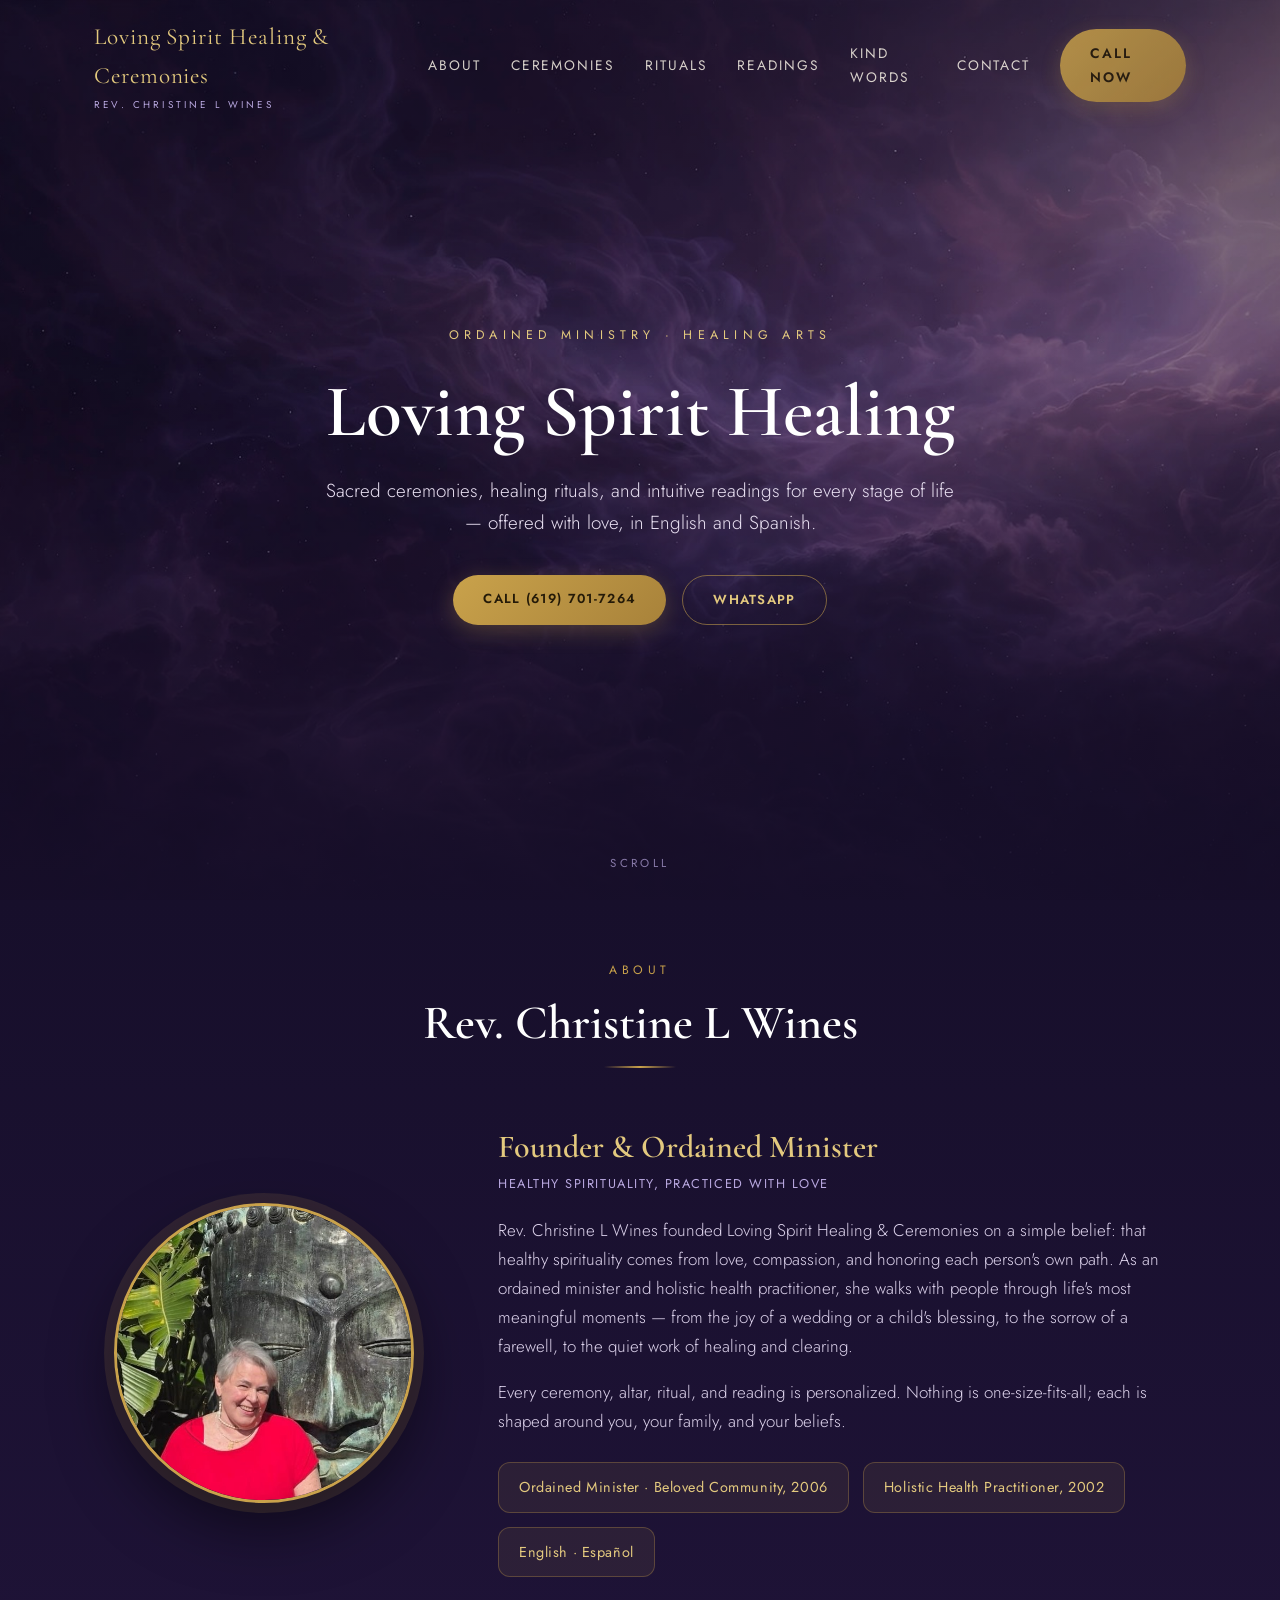
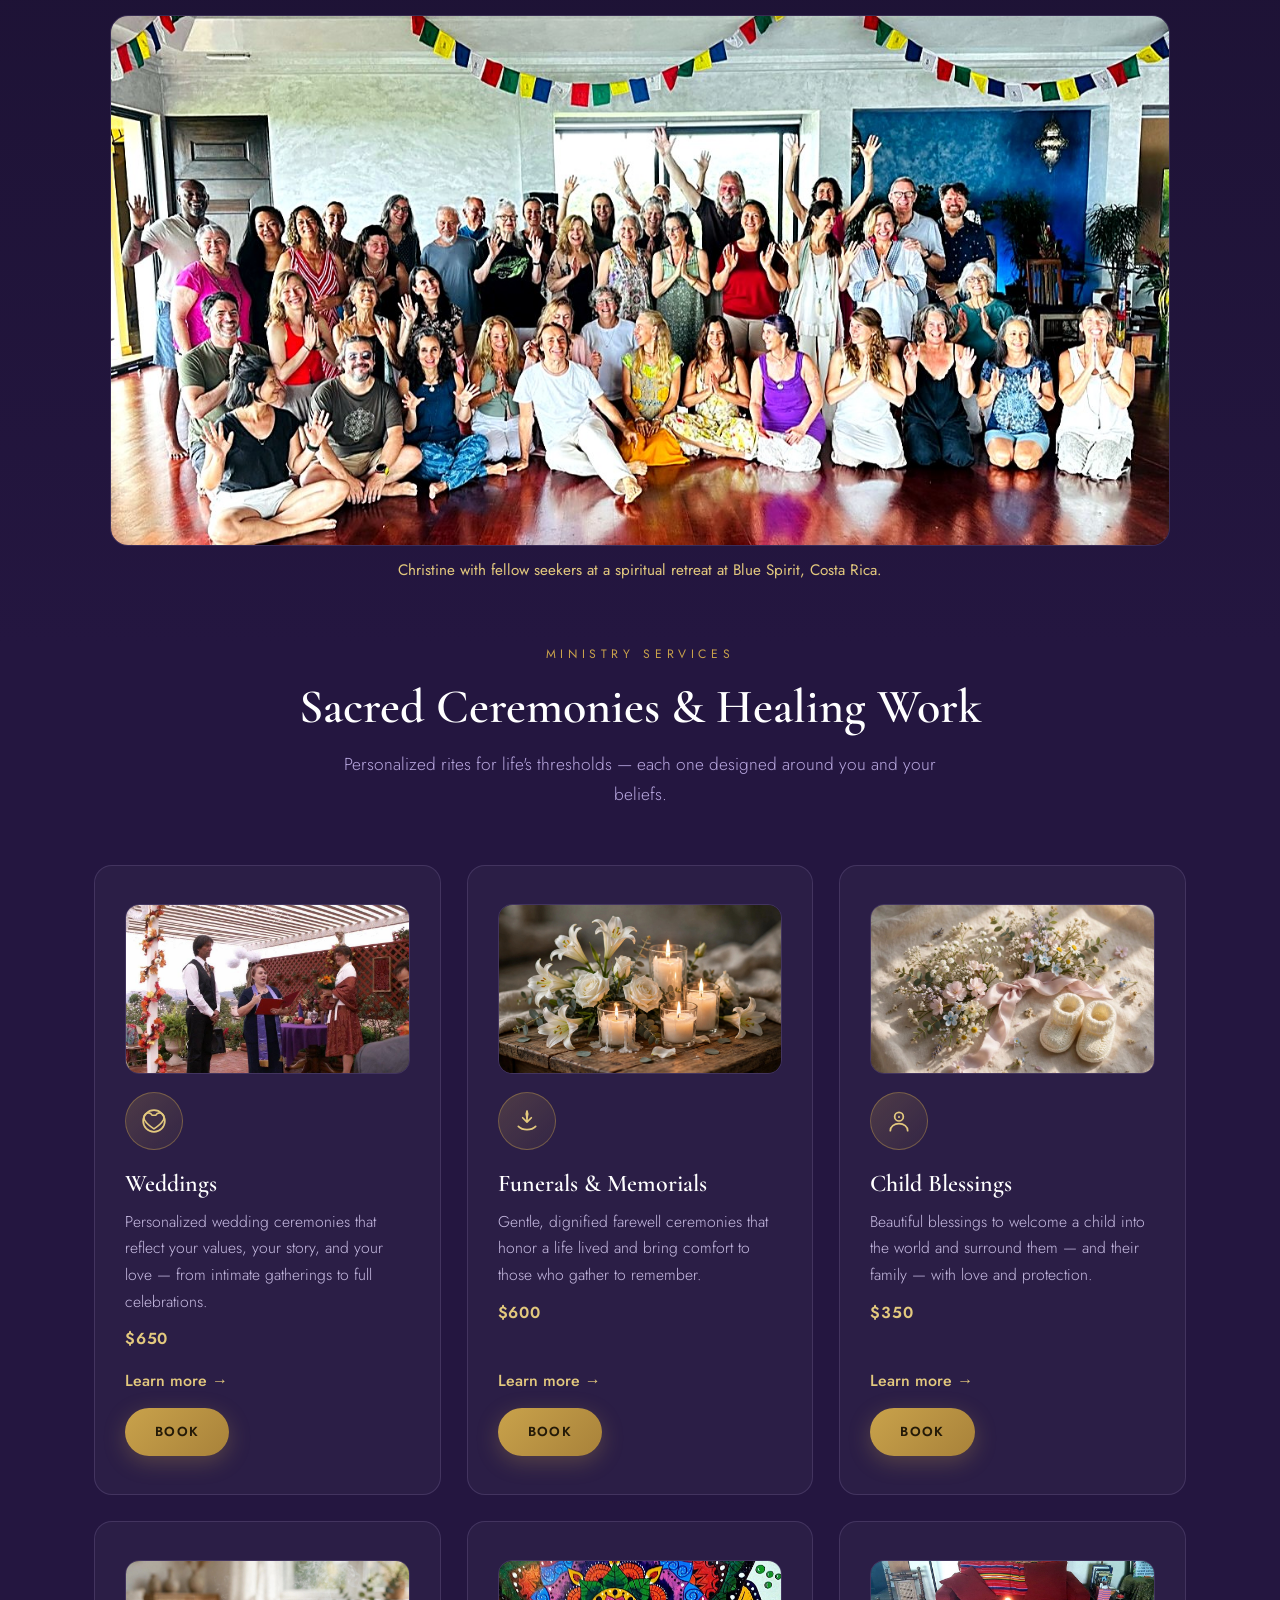
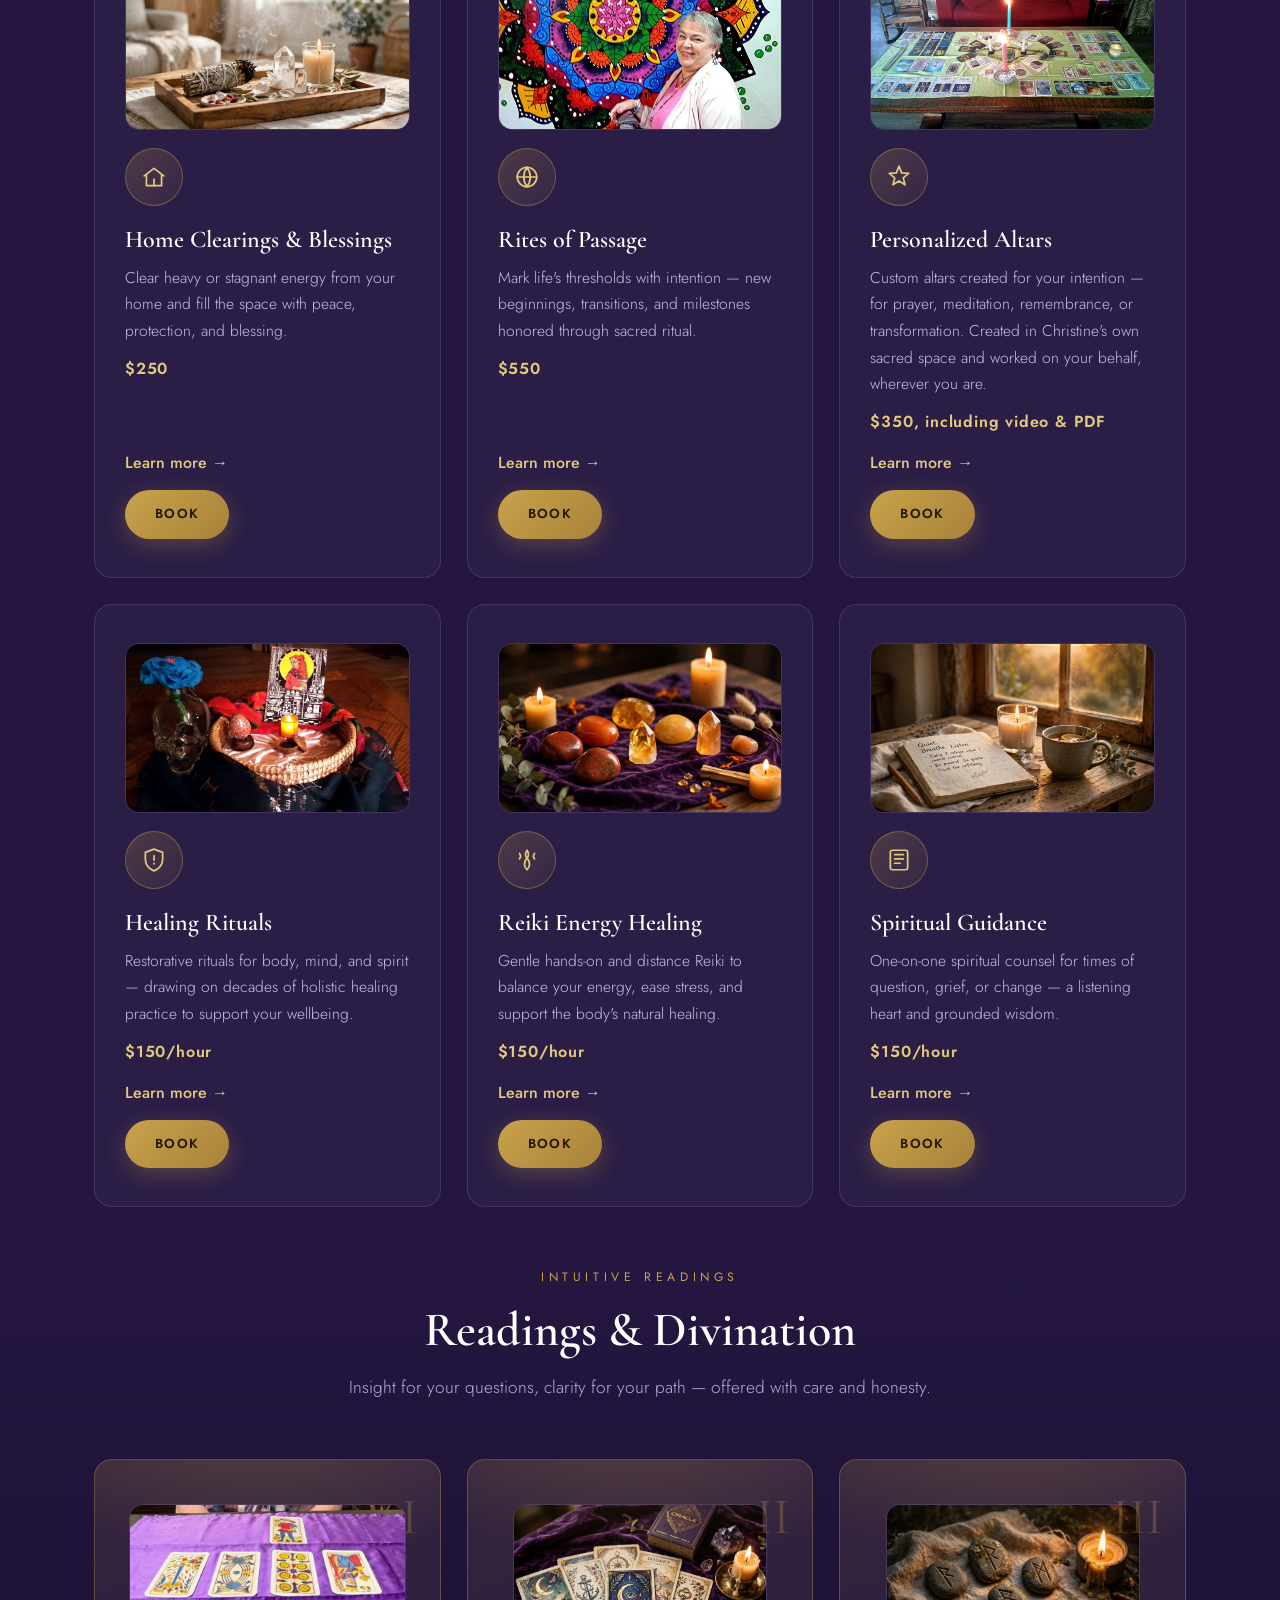
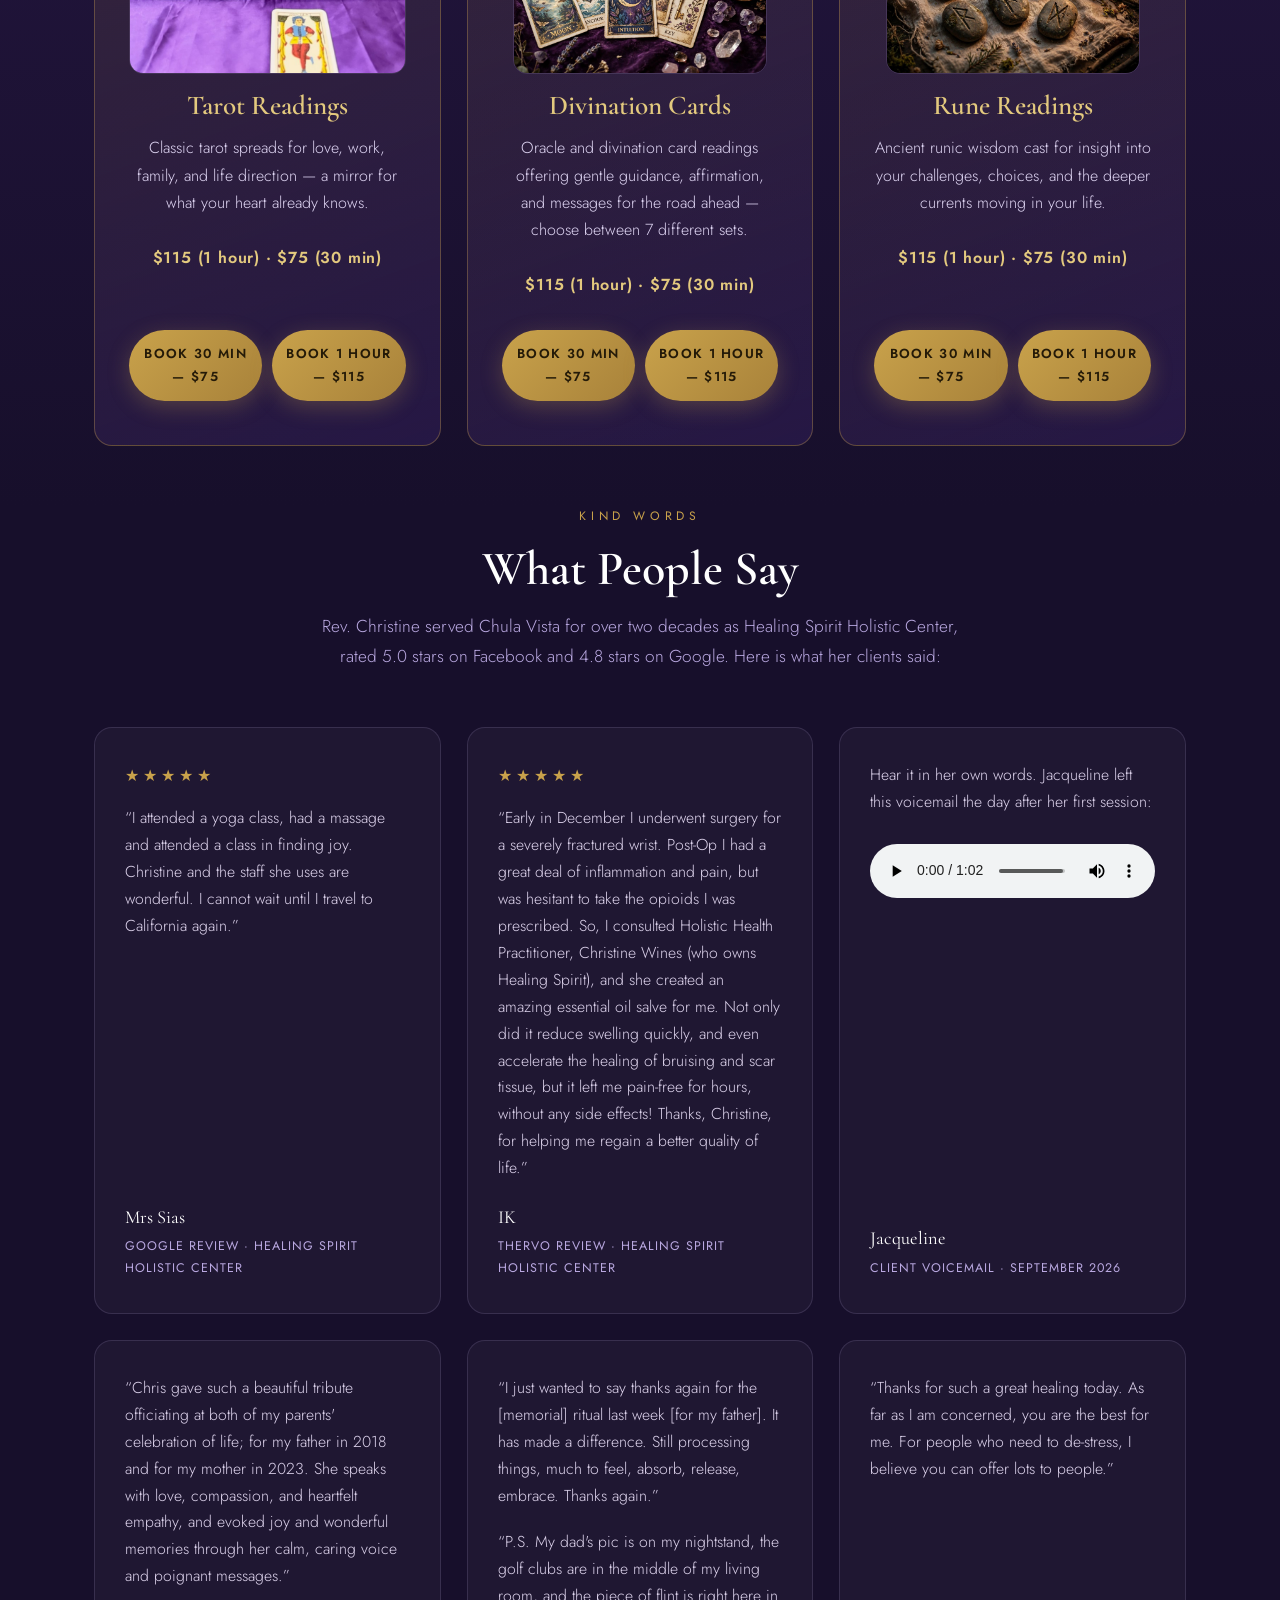
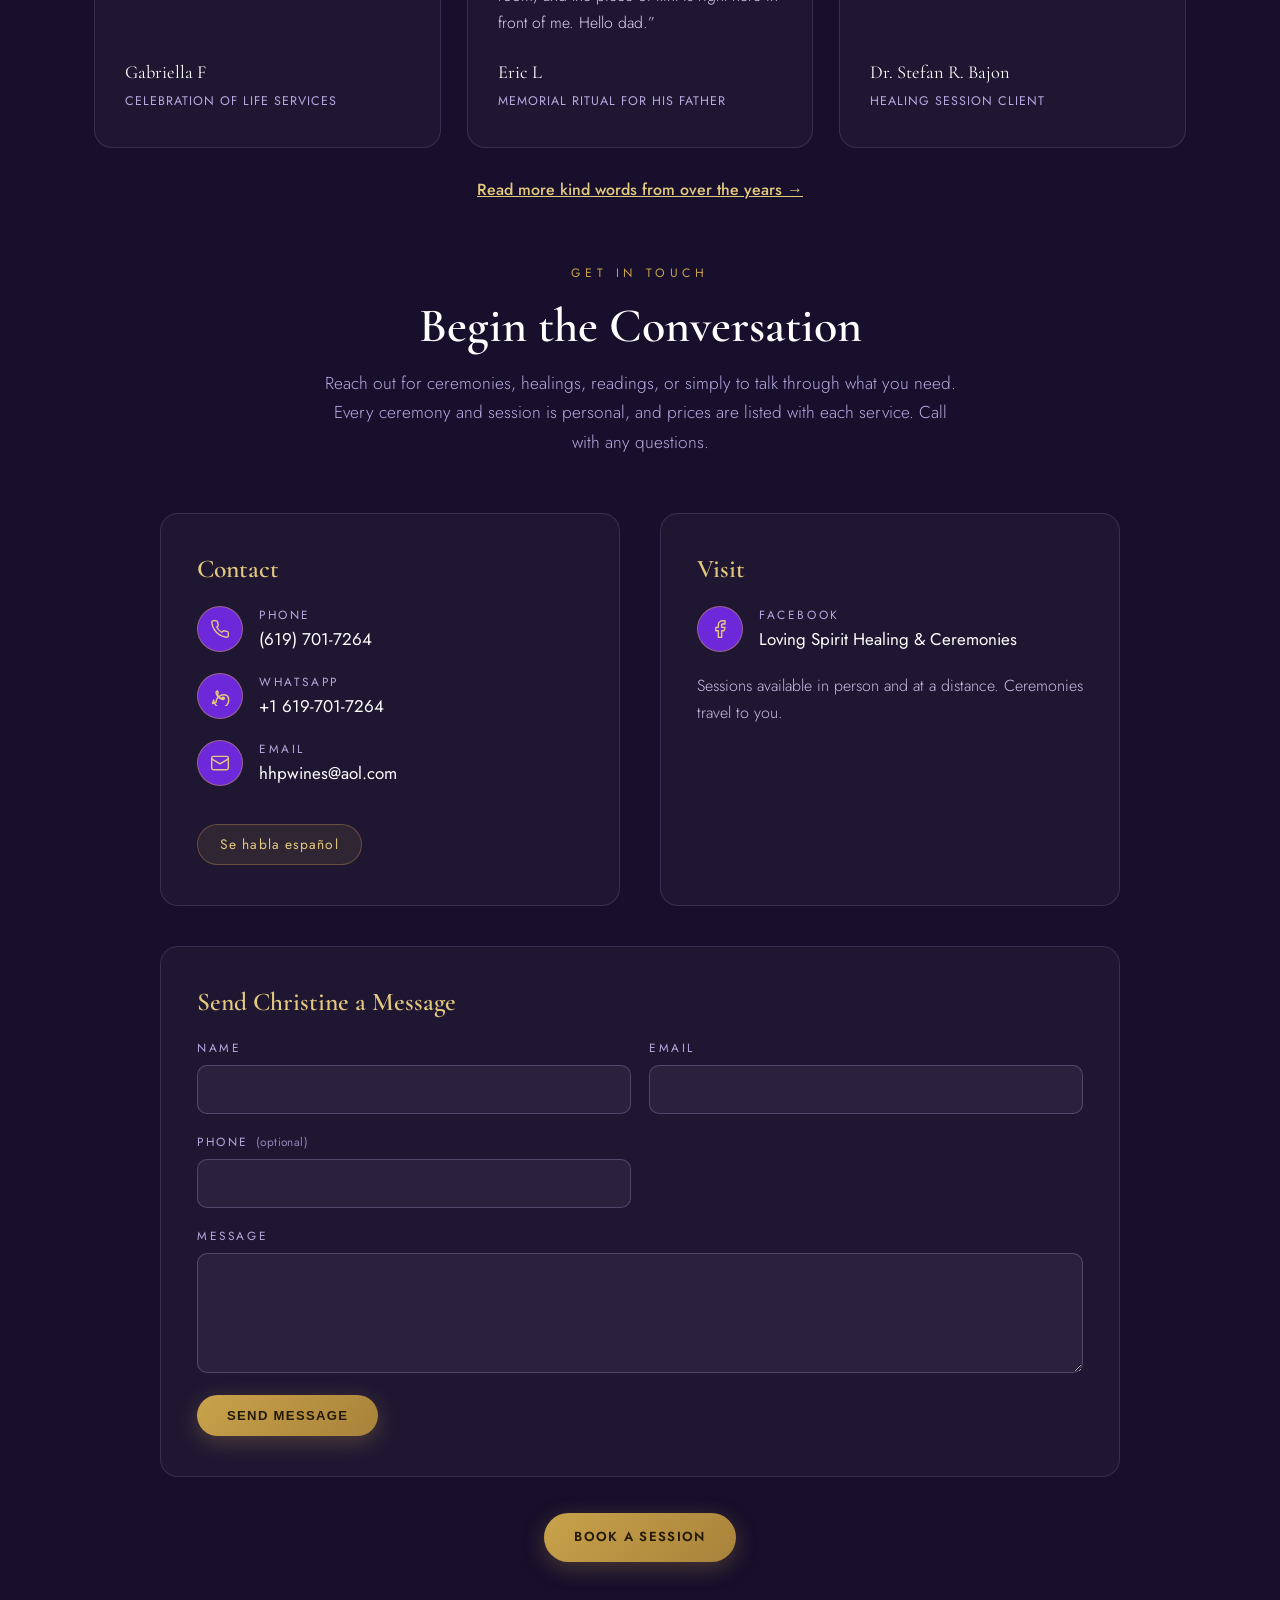
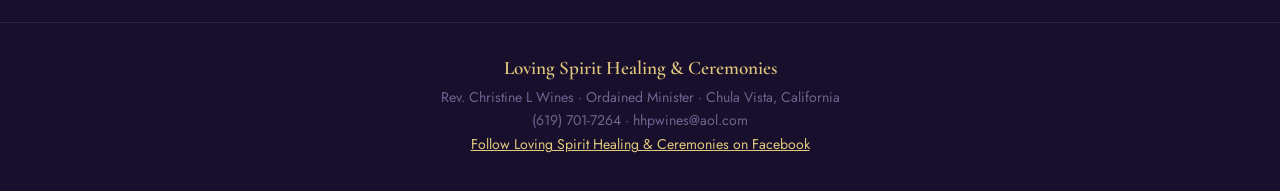
==== commit 6b6cd262: "Crisp high-res hero background (Hugo's call): new 2352px plum nebula replaces the 945x72 original th" ====
--- a/index.html
+++ b/index.html
@@ -65,7 +65,7 @@
 <link rel="preconnect" href="https://fonts.googleapis.com">
 <link rel="preconnect" href="https://fonts.gstatic.com" crossorigin>
 <link href="https://fonts.googleapis.com/css2?family=Cormorant+Garamond:ital,wght@0,400;0,500;0,600;0,700;1,400;1,500&family=Jost:wght@300;400;500;600&display=swap" rel="stylesheet">
-<link rel="stylesheet" href="styles-2039.css">
+<link rel="stylesheet" href="styles-2040.css">
 </head>
 <body>
 
--- a/styles-2040.css
+++ b/styles-2040.css
@@ -0,0 +1,220 @@
+:root{
+    --plum:#170f2b; --plum2:#241640; --plum3:#2f1d55;
+    --gold:#c9a24b; --gold-soft:#e3c97e; --cream:#f7f1e5; --lav:#b9a8e0;
+    --ink:#2b2140; --muted:#6f6390;
+  }
+  *{margin:0;padding:0;box-sizing:border-box}
+  html{scroll-behavior:smooth}
+  body{font-family:'Jost',sans-serif;background:var(--plum);color:var(--cream);line-height:1.7;overflow-x:hidden}
+  h1,h2,h3,.serif{font-family:'Cormorant Garamond',serif;font-weight:600;line-height:1.2}
+  a{color:inherit}
+  .wrap{max-width:1140px;margin:0 auto;padding:0 24px}
+
+  /* ---------- nav ---------- */
+  nav{position:fixed;top:0;left:0;right:0;z-index:50;transition:background .3s,box-shadow .3s;padding:18px 0}
+  nav.scrolled{background:rgba(23,15,43,.94);box-shadow:0 4px 24px rgba(0,0,0,.35);backdrop-filter:blur(8px)}
+  .nav-inner{display:flex;align-items:center;justify-content:space-between}
+  .brand{font-family:'Cormorant Garamond',serif;font-size:1.45rem;letter-spacing:.04em;color:var(--gold-soft);text-decoration:none}
+  .brand small{display:block;font-family:'Jost',sans-serif;font-size:.62rem;letter-spacing:.32em;text-transform:uppercase;color:var(--lav)}
+  .nav-links{display:flex;gap:30px;align-items:center}
+  .nav-links a{text-decoration:none;font-size:.86rem;letter-spacing:.14em;text-transform:uppercase;color:var(--cream);opacity:.85;transition:opacity .2s,color .2s}
+  .nav-links a:hover{opacity:1;color:var(--gold-soft)}
+  .btn{display:inline-block;background:linear-gradient(135deg,var(--gold),#a8823a);color:#241a08!important;font-weight:600;letter-spacing:.1em;text-transform:uppercase;font-size:.82rem;padding:13px 30px;border-radius:999px;text-decoration:none;border:none;cursor:pointer;transition:transform .2s,box-shadow .2s;box-shadow:0 6px 22px rgba(201,162,75,.28)}
+  .btn:hover{transform:translateY(-2px);box-shadow:0 10px 30px rgba(201,162,75,.4)}
+  .btn.ghost{background:transparent;color:var(--gold-soft)!important;border:1px solid rgba(201,162,75,.55);box-shadow:none}
+  .btn.ghost:hover{background:rgba(201,162,75,.1)}
+  .burger{display:none;background:none;border:none;color:var(--cream);font-size:1.6rem;cursor:pointer}
+  @media(max-width:860px){.nav-links{display:none}.burger{display:block}}
+
+  /* ---------- hero ---------- */
+  .hero{min-height:100svh;display:flex;align-items:center;position:relative;padding:130px 0 80px;overflow:hidden}
+  .hero-bg{position:absolute;inset:0;background:url('photos/hero-cosmic-hires.jpg') center 30%/cover no-repeat, radial-gradient(1200px 700px at 70% 20%, #3b2568 0%, var(--plum) 60%);opacity:.9}
+  .hero-veil{position:absolute;inset:0;background:linear-gradient(180deg,rgba(23,15,43,.55) 0%,rgba(23,15,43,.35) 40%,rgba(23,15,43,.92) 100%)}
+  .hero-inner{position:relative;z-index:2;text-align:center;max-width:820px;margin:0 auto}
+  .hero-eyebrow{letter-spacing:.42em;text-transform:uppercase;font-size:.78rem;color:var(--gold-soft);margin-bottom:22px}
+  .hero h1{font-size:clamp(2.6rem,6vw,4.6rem);color:#fff;margin-bottom:18px}
+  .hero h1 em{color:var(--gold-soft);font-style:italic}
+  .hero p.lead{font-size:1.18rem;font-weight:300;color:#e9e0f2;max-width:640px;margin:0 auto 36px}
+  .hero-cta{display:flex;gap:16px;justify-content:center;flex-wrap:wrap}
+  .scroll-hint{position:absolute;bottom:26px;left:50%;transform:translateX(-50%);color:var(--lav);font-size:.72rem;letter-spacing:.3em;text-transform:uppercase;opacity:.7;z-index:2}
+
+  /* ---------- section scaffold ---------- */
+  section{padding:60px 0;position:relative}
+  section + section{padding-top:0}
+  @media(max-width:860px){section{padding:46px 0}}
+  .kicker{text-align:center;letter-spacing:.38em;text-transform:uppercase;font-size:.76rem;color:var(--gold);margin-bottom:14px}
+  .sec-title{text-align:center;font-size:clamp(2rem,4vw,3rem);margin-bottom:14px;color:#fff}
+  .sec-sub{text-align:center;color:var(--lav);max-width:640px;margin:0 auto 56px;font-weight:300;font-size:1.08rem}
+  .divider{width:72px;height:2px;background:linear-gradient(90deg,transparent,var(--gold),transparent);margin:0 auto 60px}
+
+  /* ---------- about ---------- */
+  .about{background:linear-gradient(180deg,var(--plum) 0%,var(--plum2) 100%)}
+  .about-grid{display:grid;grid-template-columns:340px 1fr;gap:64px;align-items:center}
+  @media(max-width:860px){.about-grid{grid-template-columns:1fr;text-align:center}}
+  .portrait{width:300px;height:300px;border-radius:50%;object-fit:cover;border:3px solid var(--gold);box-shadow:0 0 0 10px rgba(201,162,75,.12),0 24px 60px rgba(0,0,0,.5);margin:0 auto;display:block}
+  .about h3{font-size:2rem;color:var(--gold-soft);margin-bottom:6px}
+  .about .creed{color:var(--lav);letter-spacing:.12em;text-transform:uppercase;font-size:.8rem;margin-bottom:22px}
+  .about p{color:#ddd3ec;font-weight:300;margin-bottom:18px;font-size:1.06rem}
+  .cred-list{display:flex;gap:14px;flex-wrap:wrap;margin-top:26px}
+  .cred{background:rgba(201,162,75,.09);border:1px solid rgba(201,162,75,.3);border-radius:12px;padding:12px 20px;font-size:.9rem;color:var(--gold-soft);letter-spacing:.04em}
+
+  /* ---------- services ---------- */
+  .services{background:var(--plum2)}
+  .cards{display:grid;grid-template-columns:repeat(3,1fr);gap:26px;align-items:stretch}
+  @media(max-width:960px){.cards{grid-template-columns:repeat(2,1fr)}}
+  @media(max-width:620px){.cards{grid-template-columns:1fr}}
+  .card{background:rgba(255,255,255,.035);border:1px solid rgba(185,168,224,.16);border-radius:18px;padding:38px 30px;transition:transform .25s,border-color .25s,background .25s}
+  .card:hover{transform:translateY(-6px);border-color:rgba(201,162,75,.5);background:rgba(255,255,255,.055)}
+  .card-photo{margin-bottom:18px}
+  .card-photo img{width:100%;height:170px;object-fit:cover;display:block;border-radius:14px;border:1px solid rgba(185,168,224,.16)}
+  .card .icon{width:58px;height:58px;border-radius:50%;background:linear-gradient(135deg,rgba(201,162,75,.22),rgba(201,162,75,.06));border:1px solid rgba(201,162,75,.4);display:flex;align-items:center;justify-content:center;margin-bottom:20px}
+  .card .icon svg{width:26px;height:26px;stroke:var(--gold-soft);fill:none;stroke-width:1.6;stroke-linecap:round;stroke-linejoin:round}
+  .card h3{font-size:1.5rem;color:#fff;margin-bottom:10px}
+  .card p{color:#c9bde4;font-weight:300;font-size:.98rem}
+
+    /* ---------- reviews ---------- */
+  .review-grid{display:grid;grid-template-columns:repeat(2,1fr);gap:26px;align-items:stretch;max-width:780px;margin:0 auto}
+  @media(max-width:960px){.review-grid{grid-template-columns:1fr;max-width:560px;margin:0 auto}}
+  .review{border-radius:18px;padding:34px 30px;background:rgba(255,255,255,.035);border:1px solid rgba(185,168,224,.16)}
+  .review .stars{color:var(--gold);letter-spacing:.25em;margin-bottom:16px}
+  .review p{color:#ddd3ec;font-weight:300;font-size:.99rem;margin-bottom:20px}
+  .review .who{font-family:'Cormorant Garamond',serif;font-size:1.15rem;color:#fff}
+  .review .who span{display:block;font-family:'Jost',sans-serif;font-size:.78rem;letter-spacing:.08em;text-transform:uppercase;color:var(--lav);margin-top:3px}
+
+  /* ---------- readings ---------- */
+  .readings{background:linear-gradient(180deg,var(--plum2),var(--plum));overflow:hidden}
+  .reading-grid{display:grid;grid-template-columns:repeat(3,1fr);gap:26px}
+  @media(max-width:960px){.reading-grid{grid-template-columns:1fr;max-width:560px;margin:0 auto}}
+  .reading{position:relative;border-radius:18px;padding:44px 34px;text-align:center;background:linear-gradient(160deg,rgba(201,162,75,.12),rgba(47,29,85,.6));border:1px solid rgba(201,162,75,.35);overflow:hidden}
+  .reading::before{content:"";position:absolute;inset:0;background:radial-gradient(400px 200px at 50% -40px,rgba(201,162,75,.22),transparent 70%)}
+  .reading h3{font-size:1.7rem;color:var(--gold-soft);margin-bottom:12px;position:relative}
+  .reading p{color:#ded4f2;font-weight:300;position:relative;font-size:1rem}
+  .reading .num{font-family:'Cormorant Garamond',serif;font-size:3.2rem;color:rgba(201,162,75,.28);position:absolute;top:14px;right:22px}
+
+  /* ---------- contact ---------- */
+  .contact{background:var(--plum)}
+  .contact-grid{display:grid;grid-template-columns:1fr 1fr;gap:40px;max-width:960px;margin:0 auto}
+  @media(max-width:760px){.contact-grid{grid-template-columns:1fr}}
+  .contact-card{background:rgba(255,255,255,.035);border:1px solid rgba(185,168,224,.16);border-radius:18px;padding:40px 36px}
+  .contact-card h3{font-size:1.6rem;color:var(--gold-soft);margin-bottom:20px}
+  .c-row{display:flex;align-items:center;gap:16px;margin-bottom:18px;text-decoration:none}
+  .c-row .ic{width:46px;height:46px;flex:0 0 46px;border-radius:50%;background:#6d28d9;border:1px solid rgba(201,162,75,.5);display:flex;align-items:center;justify-content:center}
+  .c-row .ic svg{width:20px;height:20px;stroke:var(--gold-soft);fill:none;stroke-width:1.7;stroke-linecap:round;stroke-linejoin:round}
+  .c-row .tx small{display:block;color:var(--lav);font-size:.74rem;letter-spacing:.22em;text-transform:uppercase}
+  .c-row .tx span{color:#fff;font-size:1.06rem}
+  a.c-row:hover .tx span{color:var(--gold-soft)}
+  .addr{color:#c9bde4;font-weight:300;margin-top:6px}
+  .lang{display:inline-block;margin-top:18px;background:rgba(201,162,75,.1);border:1px solid rgba(201,162,75,.35);color:var(--gold-soft);border-radius:999px;padding:8px 22px;font-size:.86rem;letter-spacing:.08em}
+  .msg-card{max-width:960px;margin:40px auto 0;position:relative}
+  .f-grid{display:grid;grid-template-columns:1fr 1fr;gap:18px;margin-bottom:22px}
+  @media(max-width:760px){.f-grid{grid-template-columns:1fr}}
+  .f-field{display:flex;flex-direction:column;gap:7px}
+  .f-field.f-full{grid-column:1/-1}
+  .f-field label{color:var(--lav);font-size:.74rem;letter-spacing:.22em;text-transform:uppercase}
+  .f-field label .opt{text-transform:none;letter-spacing:.04em;opacity:.75}
+  .f-field input,.f-field textarea{font-family:'Jost',sans-serif;font-size:1rem;color:var(--cream);background:rgba(255,255,255,.05);border:1px solid rgba(185,168,224,.28);border-radius:10px;padding:12px 16px;width:100%}
+  .f-field textarea{resize:vertical;min-height:120px}
+  .f-field input:focus,.f-field textarea:focus{outline:none;border-color:var(--gold);background:rgba(255,255,255,.08)}
+  .msg-card .hp{position:absolute;left:-9999px;top:-9999px;width:1px;height:1px;opacity:0}
+  #mf-send[disabled]{opacity:.6;cursor:wait;transform:none;box-shadow:none}
+  .f-note{margin-top:16px;color:#f2a7a7;font-size:.95rem}
+  .f-thanks{font-family:'Cormorant Garamond',serif;font-size:1.4rem;color:var(--gold-soft);text-align:center;padding:20px 0}
+
+  footer{border-top:1px solid rgba(185,168,224,.14);padding:34px 0;text-align:center;color:var(--muted);font-size:.88rem}
+  footer .serif{color:var(--gold-soft);font-size:1.2rem;display:block;margin-bottom:6px}
+
+  .reveal{opacity:0;transform:translateY(26px);transition:opacity .7s ease,transform .7s ease}
+  .reveal.in{opacity:1;transform:none}
+
+  /* ---------- learn-more links ---------- */
+  .more{color:var(--gold-soft);text-decoration:none;font-weight:500;white-space:nowrap}
+  .more:hover{text-decoration:underline}
+
+  /* ---------- prices ---------- */
+  .card p.price,.reading p.price,.detail p.price{color:var(--gold-soft);font-weight:600;letter-spacing:.05em;font-size:1rem}
+  .card p.price,.reading p.price{margin-top:10px}
+
+  /* ---------- sub-page hero ---------- */
+  .page-hero{padding:170px 0 70px;position:relative;overflow:hidden;text-align:center}
+  .page-hero .hero-bg{position:absolute;inset:0;background:url('photos/hero-cosmic-hires.jpg') center 30%/cover no-repeat,radial-gradient(1200px 700px at 70% 20%,#3b2568 0%,var(--plum) 60%)}
+  .page-hero .hero-veil{position:absolute;inset:0;background:linear-gradient(180deg,rgba(23,15,43,.6),rgba(23,15,43,.9))}
+  .page-hero .wrap{position:relative;z-index:2}
+  .page-hero h1{font-size:clamp(2.4rem,5vw,3.8rem);color:#fff;margin-bottom:14px}
+  .page-hero h1 em{color:var(--gold-soft);font-style:italic}
+  .page-hero p.lead{color:#e9e0f2;font-weight:300;max-width:660px;margin:0 auto;font-size:1.12rem}
+
+  /* ---------- detail sections ---------- */
+  .detail{background:var(--plum2);padding:70px 0}
+  .detail.alt{background:var(--plum)}
+  .detail-grid{display:grid;grid-template-columns:1fr 1fr;gap:56px;align-items:stretch;max-width:1060px;margin:0 auto}
+  .detail-grid.flip>div:first-child{order:2}
+  @media(max-width:820px){.detail-grid{grid-template-columns:1fr}.detail-grid.flip>div:first-child{order:0}}
+  .detail h2{font-size:clamp(1.8rem,3.4vw,2.6rem);color:var(--gold-soft);margin-bottom:16px}
+  .detail p{color:#ddd3ec;font-weight:300;margin-bottom:14px;font-size:1.05rem}
+  .detail ul{list-style:none;margin:18px 0 26px}
+  .detail ul li{color:#c9bde4;font-weight:300;margin-bottom:10px;padding-left:28px;position:relative}
+  .detail ul li::before{content:"✦";color:var(--gold);position:absolute;left:0}
+  .detail .icon{width:64px;height:64px;border-radius:50%;background:linear-gradient(135deg,rgba(201,162,75,.22),rgba(201,162,75,.06));border:1px solid rgba(201,162,75,.4);display:flex;align-items:center;justify-content:center;margin-bottom:22px}
+  .detail-photo{margin:26px 0 0}
+  .detail-photo img{width:100%;height:340px;object-fit:cover;display:block;border-radius:18px;border:1px solid rgba(185,168,224,.16)}
+  .gallery-grid{display:grid;grid-template-columns:repeat(3,1fr);gap:18px;max-width:1060px;margin:34px auto 0}
+  @media(max-width:820px){.gallery-grid{grid-template-columns:repeat(2,1fr)}}
+  .gallery-grid figure{margin:0}
+  .gallery-grid img{width:100%;height:100%;aspect-ratio:4/3;object-fit:cover;display:block;border-radius:18px;border:1px solid rgba(185,168,224,.16)}
+  .reading-photo{margin:40px auto 0;text-align:center}
+  .reading-photo img{width:min(520px,100%);height:auto;display:block;margin:0 auto;border-radius:18px;border:1px solid rgba(185,168,224,.16)}
+  .detail .icon svg{width:30px;height:30px;stroke:var(--gold-soft);fill:none;stroke-width:1.6;stroke-linecap:round;stroke-linejoin:round}
+
+  /* ---------- steps ---------- */
+  .steps{display:grid;grid-template-columns:repeat(3,1fr);gap:26px;max-width:1060px;margin:0 auto}
+  @media(max-width:820px){.steps{grid-template-columns:1fr;max-width:560px}}
+  .step{background:rgba(255,255,255,.035);border:1px solid rgba(185,168,224,.16);border-radius:18px;padding:24px 22px;text-align:center}
+  .step .n{font-family:'Cormorant Garamond',serif;font-size:2rem;color:var(--gold);margin-bottom:8px}
+  .step h3{font-size:1.4rem;color:#fff;margin-bottom:10px}
+  .step p{color:#c9bde4;font-weight:300;font-size:.98rem}
+
+  /* ---------- cta band ---------- */
+  .cta-band{background:linear-gradient(135deg,#2f1d55,#1a1033);border-top:1px solid rgba(201,162,75,.25);border-bottom:1px solid rgba(201,162,75,.25);text-align:center;padding:80px 0}
+  .cta-band h2{font-size:clamp(1.9rem,4vw,2.8rem);color:#fff;margin-bottom:14px}
+  .cta-band h2 em{color:var(--gold-soft);font-style:italic}
+  .cta-band p{color:var(--lav);font-weight:300;max-width:560px;margin:0 auto 32px;font-size:1.08rem}
+  .cta-band .row{display:flex;gap:16px;justify-content:center;flex-wrap:wrap}
+
+  .card{display:flex;flex-direction:column}
+  .card .more{margin-top:auto;padding-top:14px}
+  .review{display:flex;flex-direction:column}
+  .review .who{margin-top:auto}
+
+  [id]{scroll-margin-top:118px}
+  .detail-grid>div{display:flex;flex-direction:column}
+  .detail-grid>div .btn{margin-top:auto;align-self:flex-start}
+  .detail-grid>div figure{margin-top:26px}
+
+  .steps-block{max-width:1060px;margin:56px auto 0}
+  .steps-title{text-align:center;margin-bottom:28px}
+  .detail-photo.fill{flex:1;display:flex;margin-top:0}
+  .detail-photo.fill img{height:100%}
+
+  .cards.four{grid-template-columns:repeat(4,1fr)}
+  @media(max-width:1100px){.cards.four{grid-template-columns:repeat(2,1fr)}}
+  @media(max-width:620px){.cards.four{grid-template-columns:1fr}}
+  .review-grid{grid-template-columns:repeat(3,1fr);max-width:1140px}
+  @media(max-width:960px){.review-grid{grid-template-columns:1fr;max-width:560px}}
+
+  /* ---------- altar video ---------- */
+  .video-figure{margin:30px 0 0}
+  .video-figure video{width:100%;height:auto;display:block;border-radius:16px;background:#000}
+  .video-figure figcaption{margin-top:10px;text-align:center;color:var(--muted);font-size:.92rem}
+
+  /* ---------- booking buttons (WhatsApp) ---------- */
+  .card .book-btn{margin-top:14px;align-self:flex-start}
+  .reading{display:flex;flex-direction:column;align-items:center}
+  .reading p{margin-bottom:18px}
+  .reading .book-btn{margin-top:auto;position:relative}
+  .detail-grid>div .btn.book-btn:not(.book-btn-auto){margin-top:14px}
+  .contact-booking{margin-top:36px;text-align:center}
+
+  /* ---------- detail photos at top of block (Hugo, Oct 30) ---------- */
+  .detail-grid>div>figure.detail-photo{margin:0 0 26px}
+  .detail>.wrap>figure.detail-photo{margin-top:0;margin-bottom:26px}
+  .detail-grid.one-col{grid-template-columns:1fr;max-width:640px}
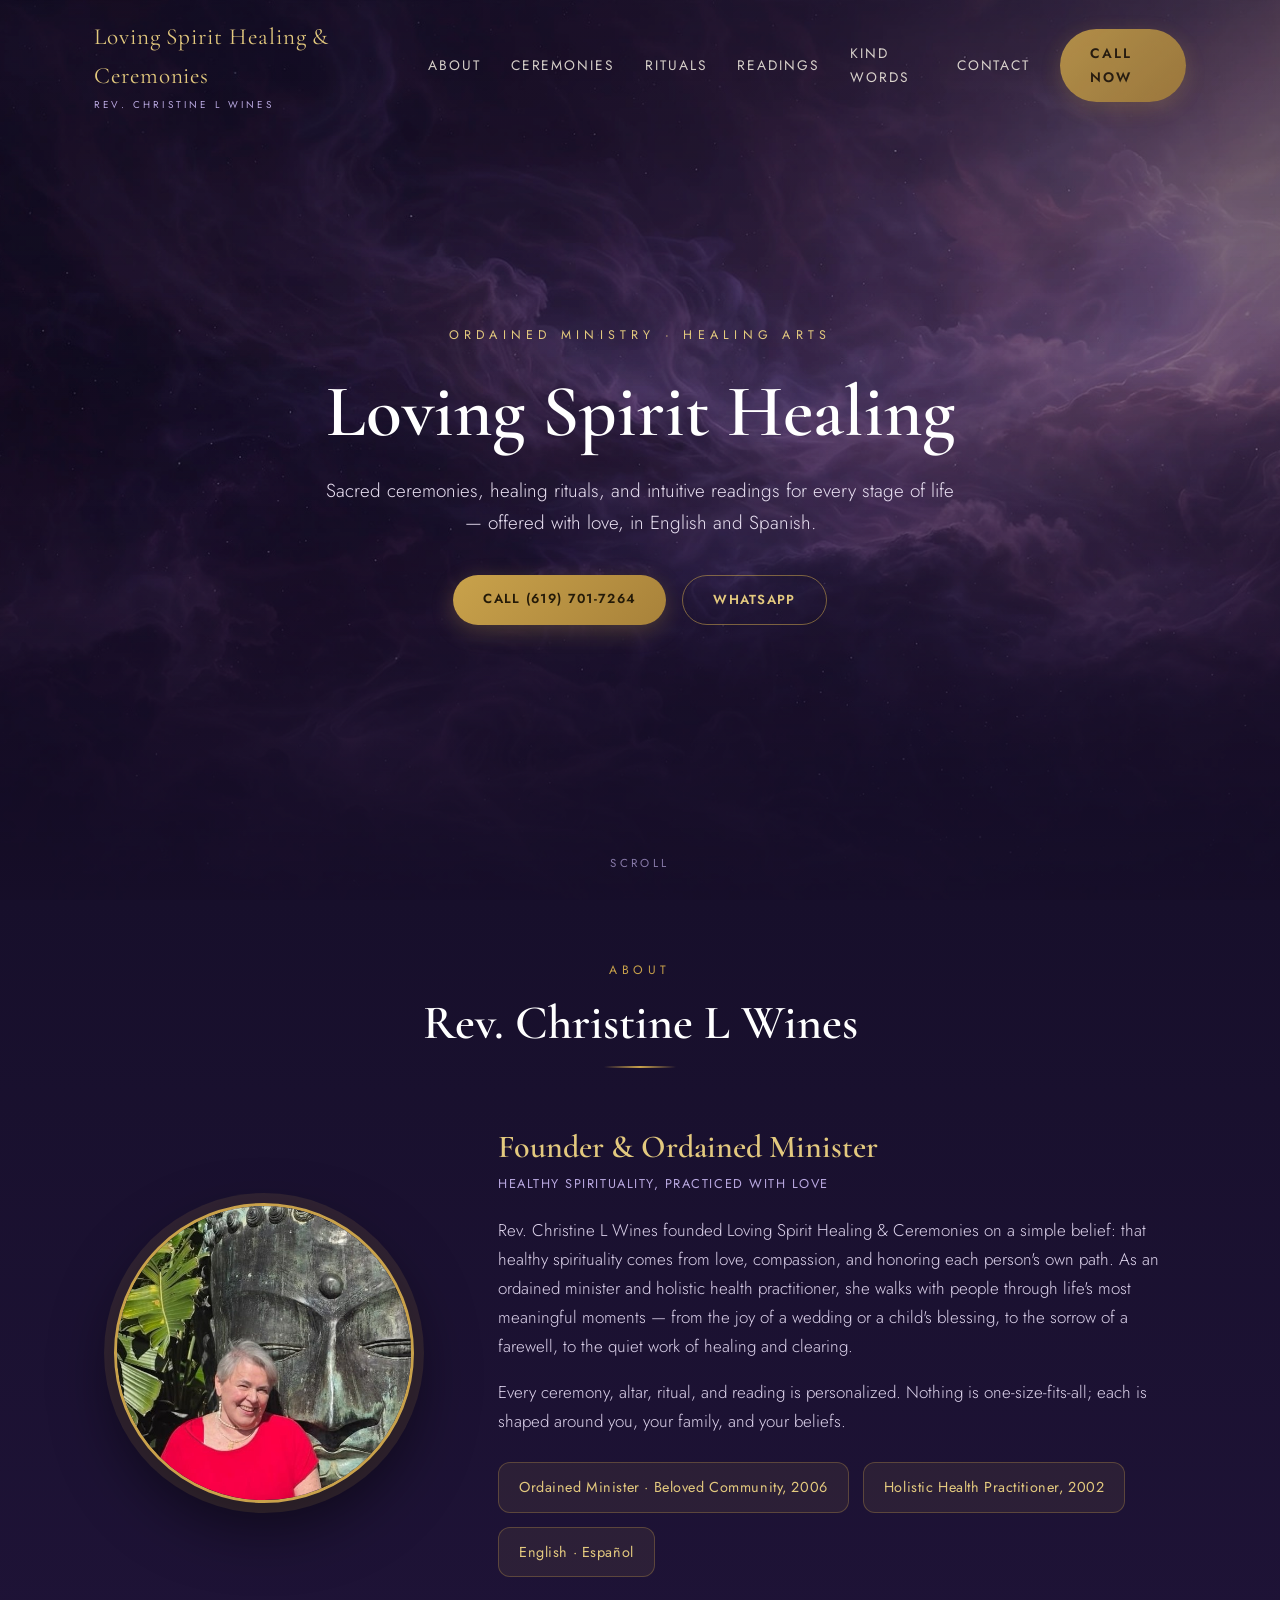
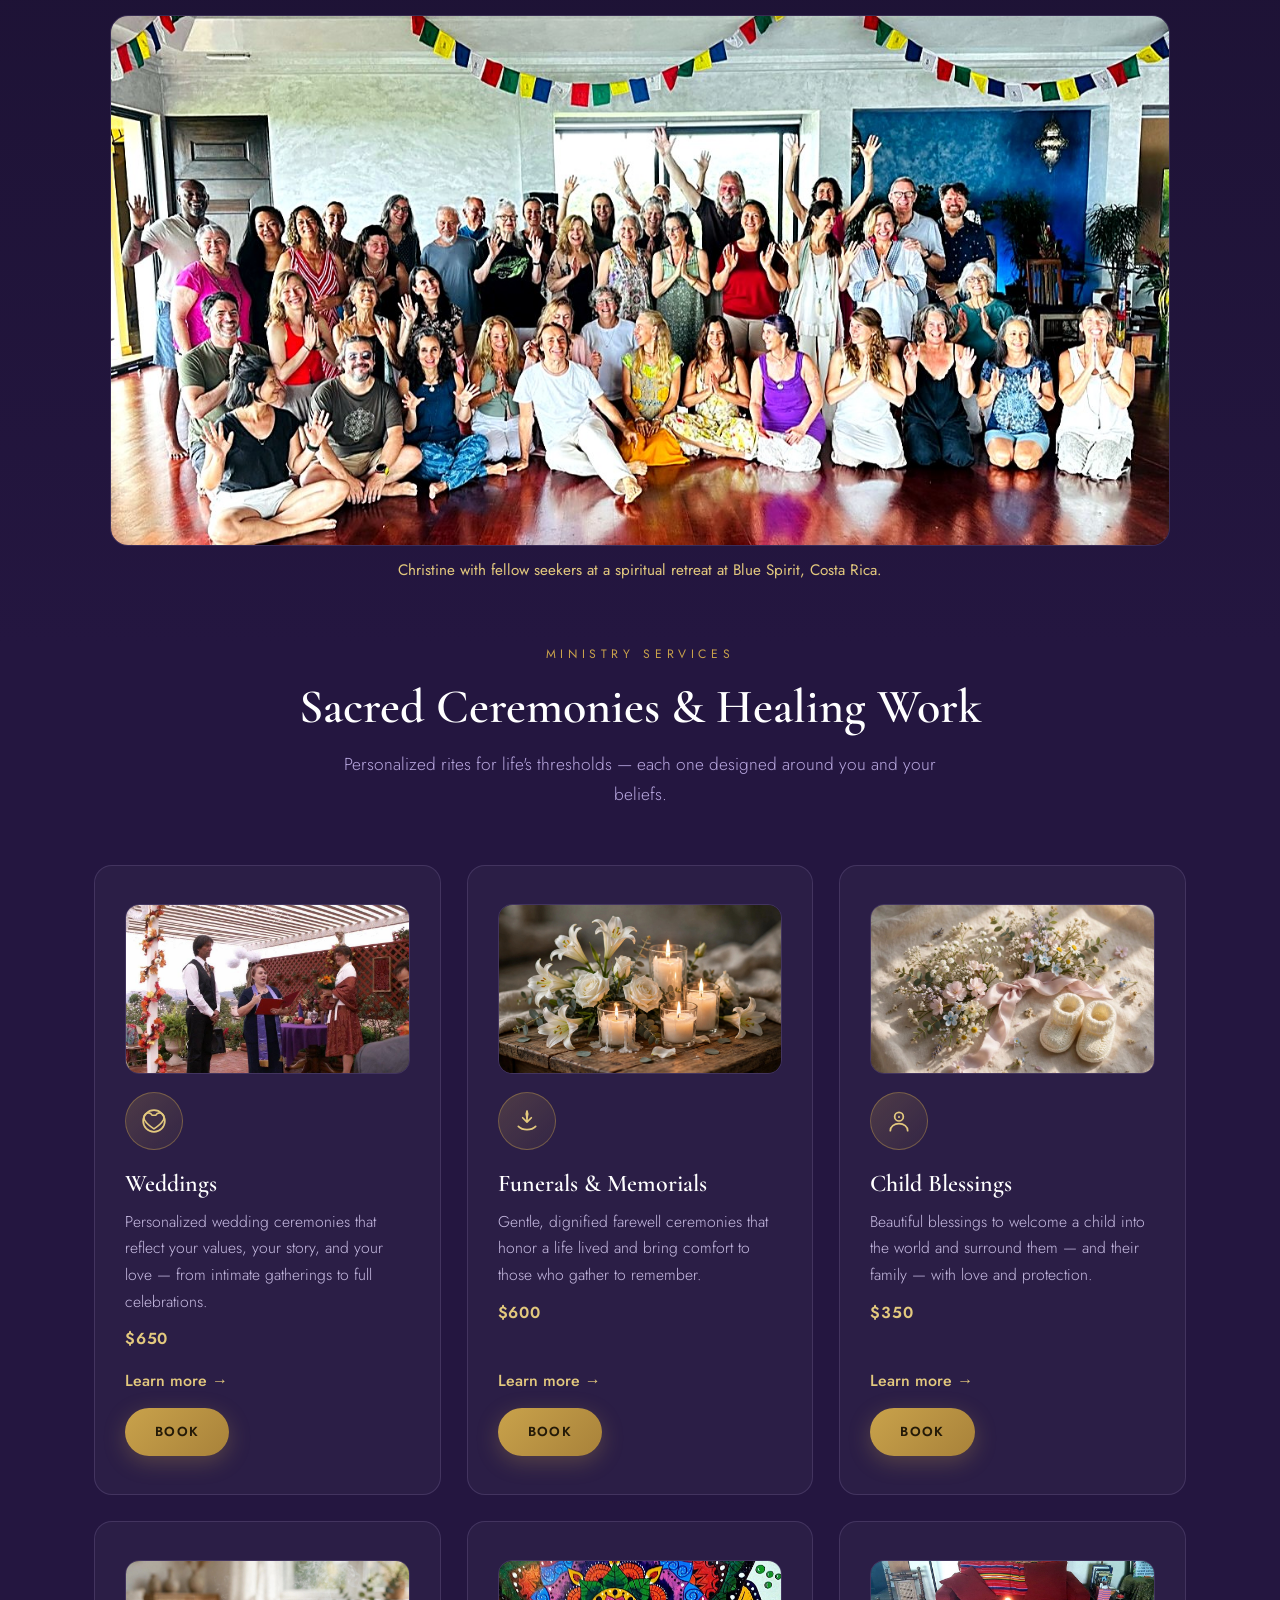
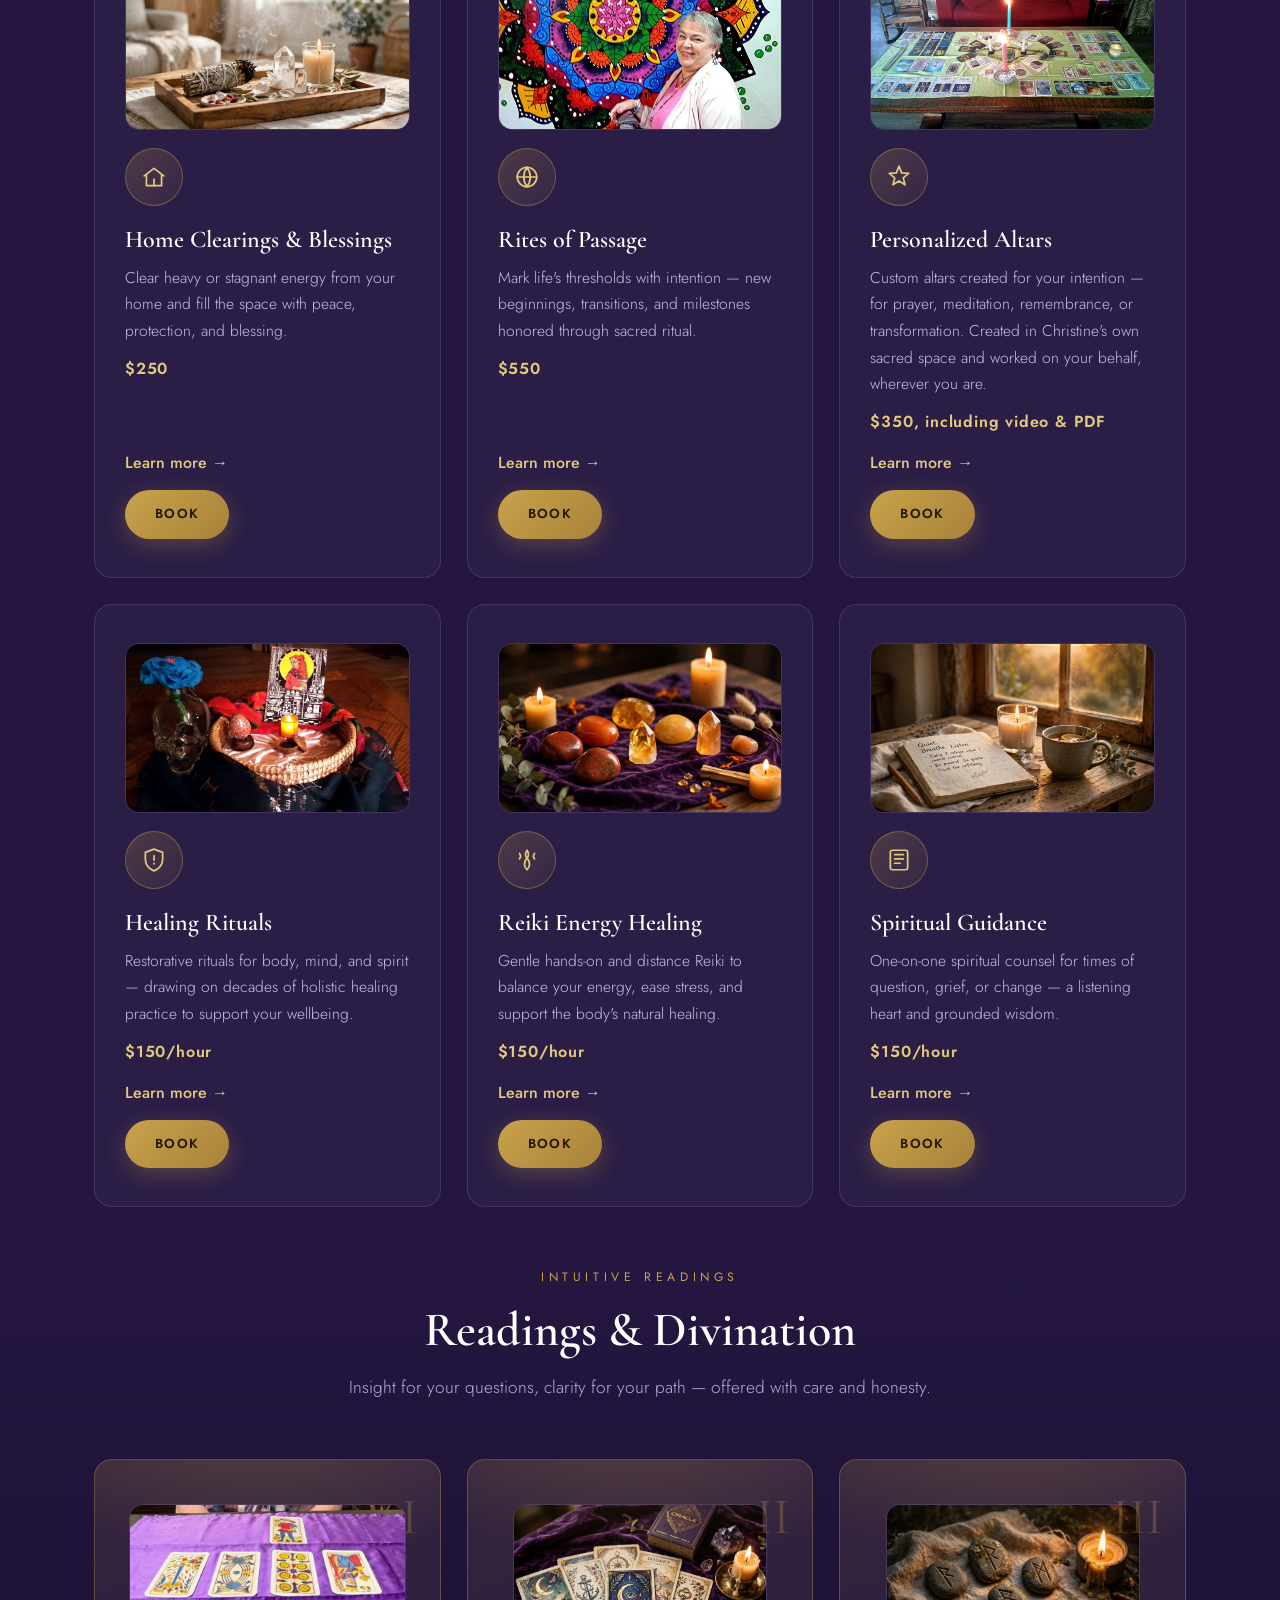
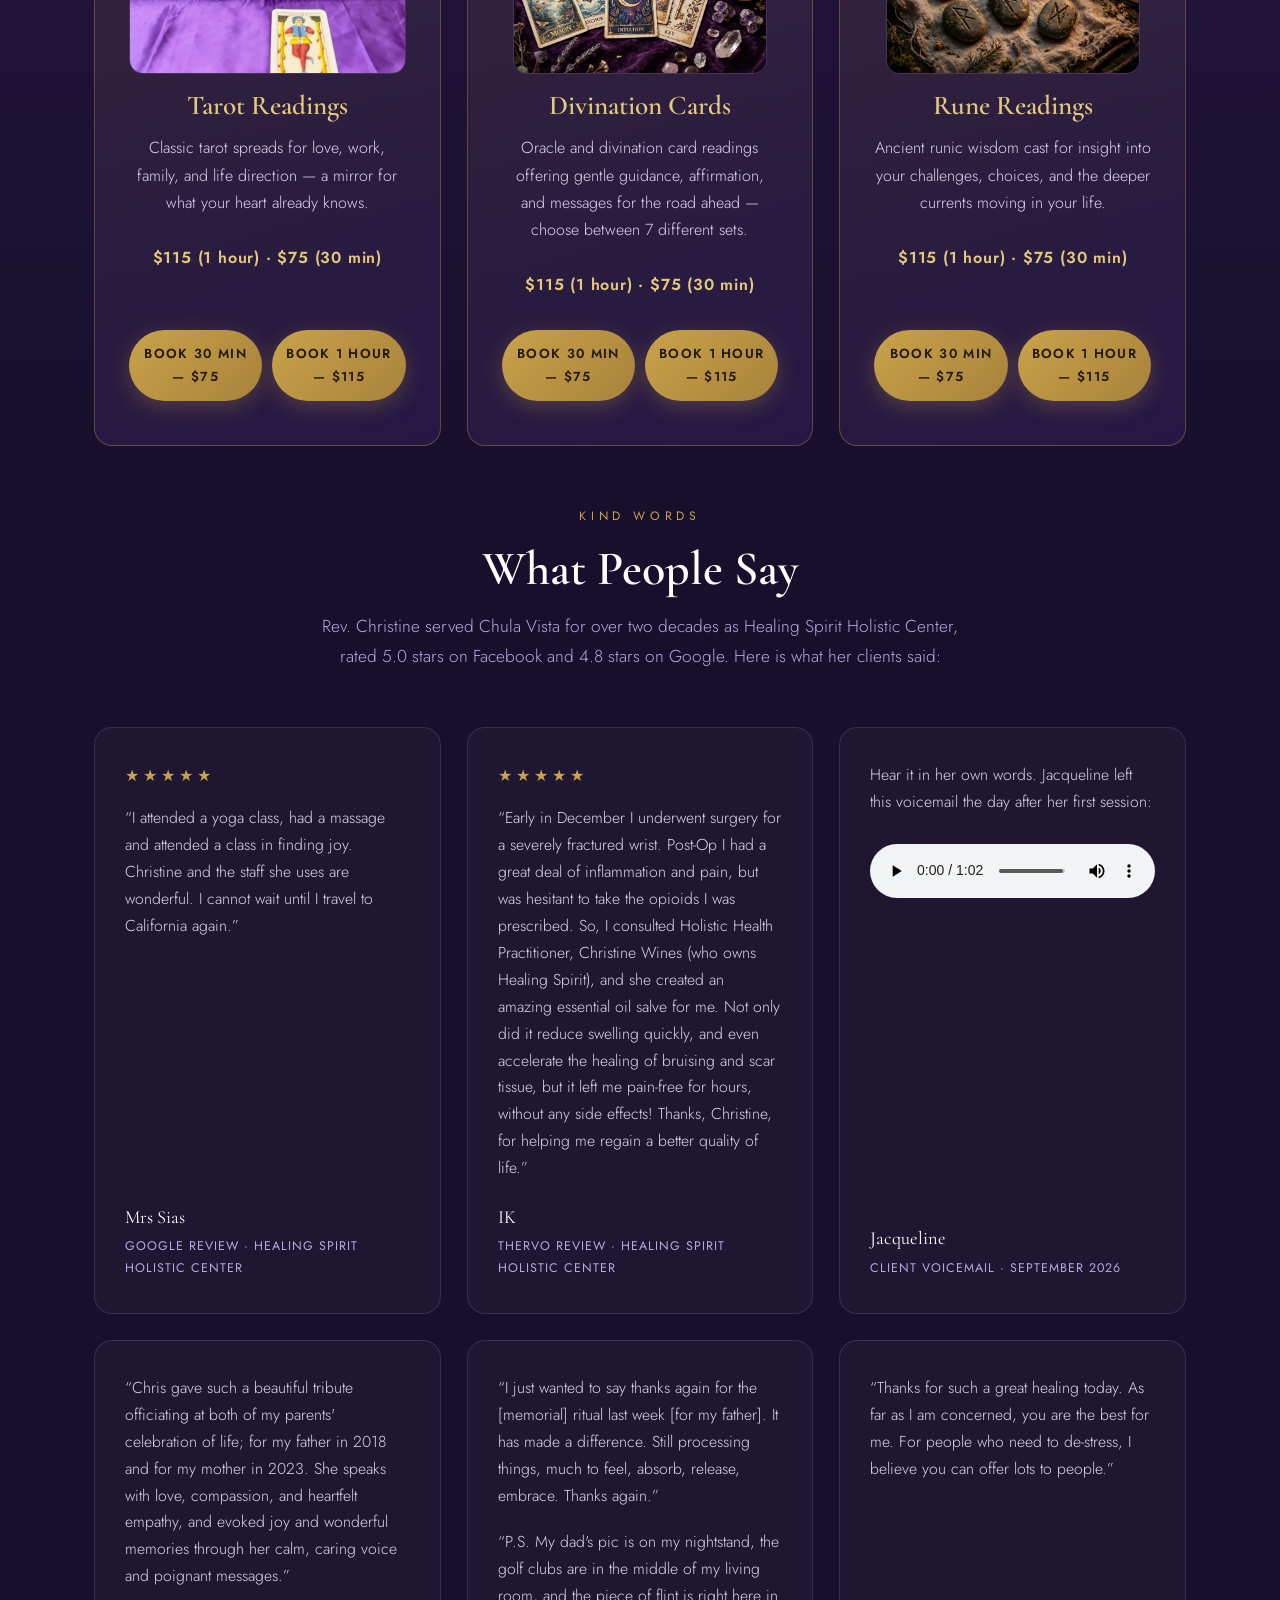
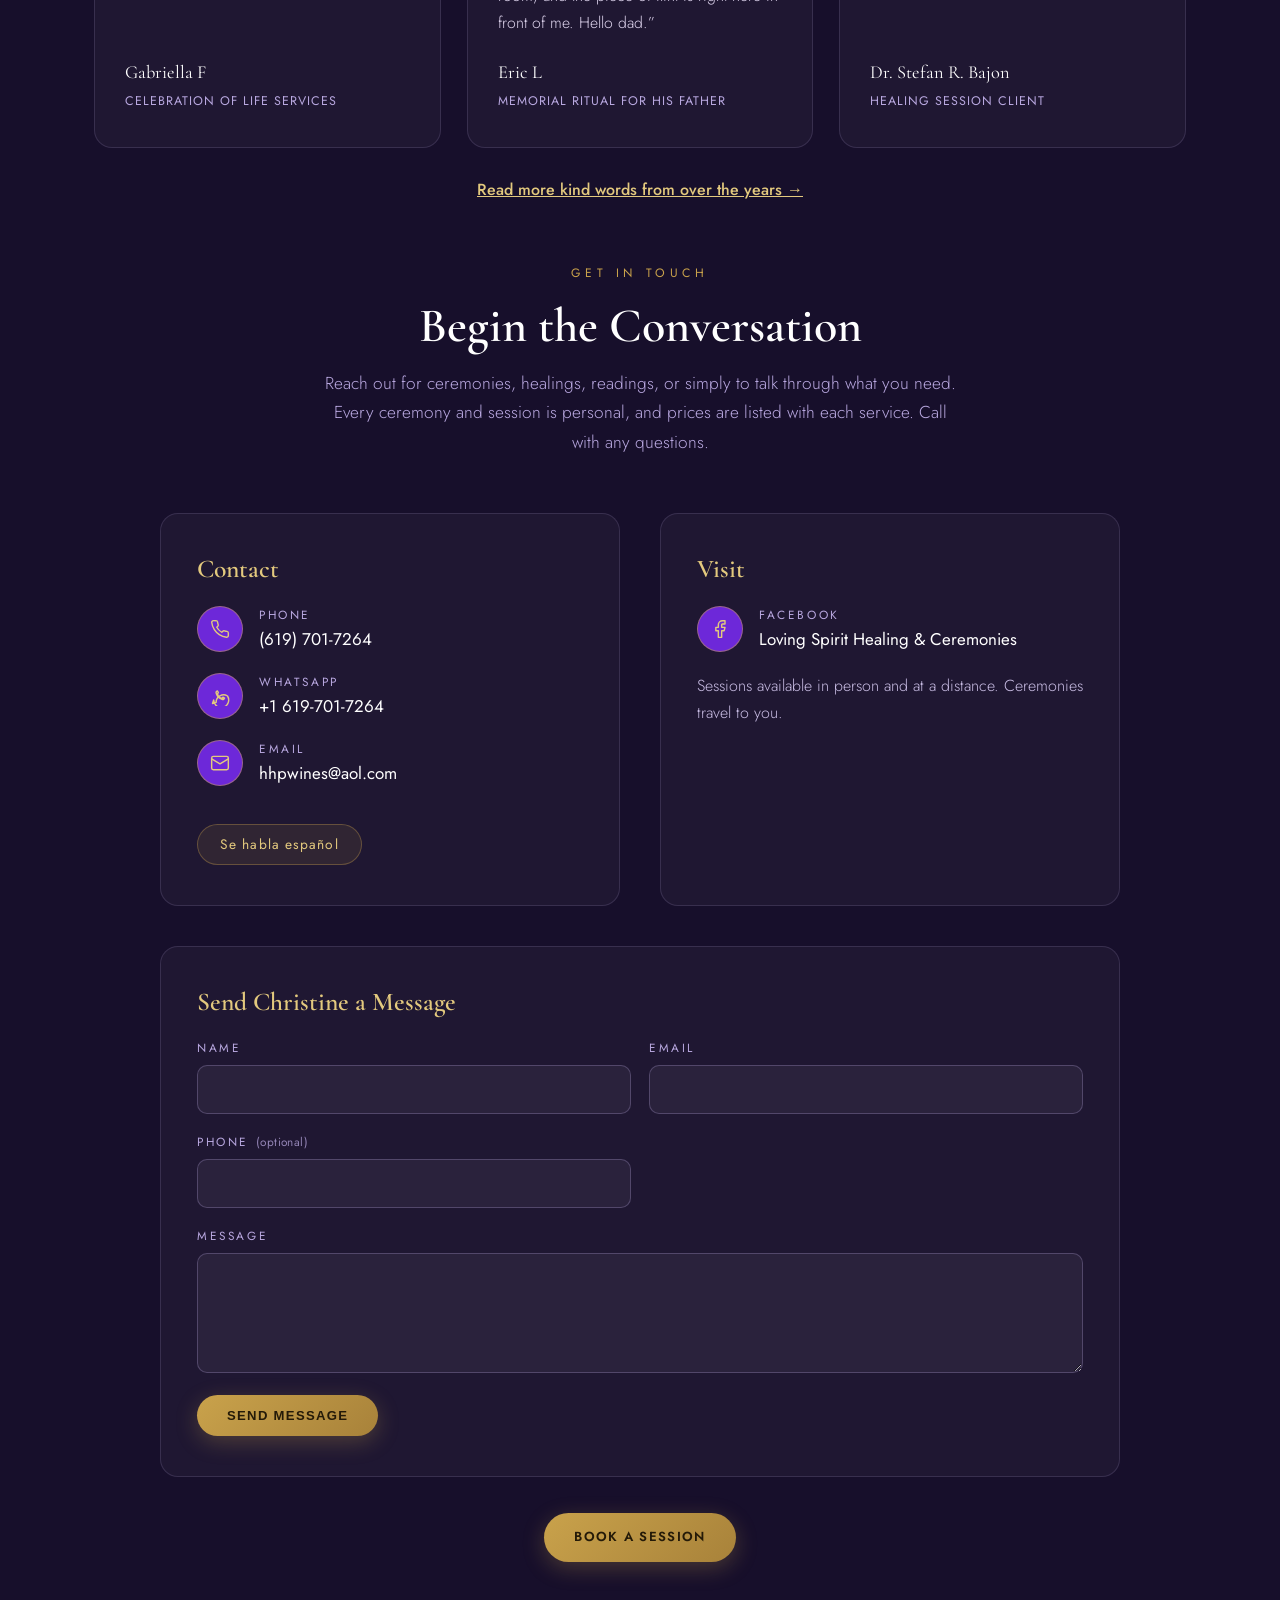
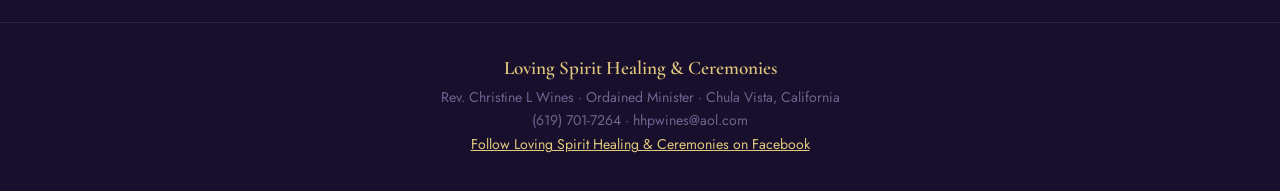
==== commit c5c02f8d: "Hero drift (Hugo): the new high-res nebula background now slowly drifts, 26s ease-in-out scale 1 to " ====
--- a/index.html
+++ b/index.html
@@ -65,7 +65,7 @@
 <link rel="preconnect" href="https://fonts.googleapis.com">
 <link rel="preconnect" href="https://fonts.gstatic.com" crossorigin>
 <link href="https://fonts.googleapis.com/css2?family=Cormorant+Garamond:ital,wght@0,400;0,500;0,600;0,700;1,400;1,500&family=Jost:wght@300;400;500;600&display=swap" rel="stylesheet">
-<link rel="stylesheet" href="styles-2040.css">
+<link rel="stylesheet" href="styles-2041.css">
 </head>
 <body>
 
--- a/styles-2041.css
+++ b/styles-2041.css
@@ -0,0 +1,222 @@
+:root{
+    --plum:#170f2b; --plum2:#241640; --plum3:#2f1d55;
+    --gold:#c9a24b; --gold-soft:#e3c97e; --cream:#f7f1e5; --lav:#b9a8e0;
+    --ink:#2b2140; --muted:#6f6390;
+  }
+  *{margin:0;padding:0;box-sizing:border-box}
+  html{scroll-behavior:smooth}
+  body{font-family:'Jost',sans-serif;background:var(--plum);color:var(--cream);line-height:1.7;overflow-x:hidden}
+  h1,h2,h3,.serif{font-family:'Cormorant Garamond',serif;font-weight:600;line-height:1.2}
+  a{color:inherit}
+  .wrap{max-width:1140px;margin:0 auto;padding:0 24px}
+
+  /* ---------- nav ---------- */
+  nav{position:fixed;top:0;left:0;right:0;z-index:50;transition:background .3s,box-shadow .3s;padding:18px 0}
+  nav.scrolled{background:rgba(23,15,43,.94);box-shadow:0 4px 24px rgba(0,0,0,.35);backdrop-filter:blur(8px)}
+  .nav-inner{display:flex;align-items:center;justify-content:space-between}
+  .brand{font-family:'Cormorant Garamond',serif;font-size:1.45rem;letter-spacing:.04em;color:var(--gold-soft);text-decoration:none}
+  .brand small{display:block;font-family:'Jost',sans-serif;font-size:.62rem;letter-spacing:.32em;text-transform:uppercase;color:var(--lav)}
+  .nav-links{display:flex;gap:30px;align-items:center}
+  .nav-links a{text-decoration:none;font-size:.86rem;letter-spacing:.14em;text-transform:uppercase;color:var(--cream);opacity:.85;transition:opacity .2s,color .2s}
+  .nav-links a:hover{opacity:1;color:var(--gold-soft)}
+  .btn{display:inline-block;background:linear-gradient(135deg,var(--gold),#a8823a);color:#241a08!important;font-weight:600;letter-spacing:.1em;text-transform:uppercase;font-size:.82rem;padding:13px 30px;border-radius:999px;text-decoration:none;border:none;cursor:pointer;transition:transform .2s,box-shadow .2s;box-shadow:0 6px 22px rgba(201,162,75,.28)}
+  .btn:hover{transform:translateY(-2px);box-shadow:0 10px 30px rgba(201,162,75,.4)}
+  .btn.ghost{background:transparent;color:var(--gold-soft)!important;border:1px solid rgba(201,162,75,.55);box-shadow:none}
+  .btn.ghost:hover{background:rgba(201,162,75,.1)}
+  .burger{display:none;background:none;border:none;color:var(--cream);font-size:1.6rem;cursor:pointer}
+  @media(max-width:860px){.nav-links{display:none}.burger{display:block}}
+
+  /* ---------- hero ---------- */
+  .hero{min-height:100svh;display:flex;align-items:center;position:relative;padding:130px 0 80px;overflow:hidden}
+  .hero-bg{position:absolute;inset:0;background:url('photos/hero-cosmic-hires.jpg') center 30%/cover no-repeat, radial-gradient(1200px 700px at 70% 20%, #3b2568 0%, var(--plum) 60%);opacity:.9;animation:heroDrift 26s ease-in-out infinite alternate;will-change:transform}
+  @keyframes heroDrift{from{transform:scale(1)}to{transform:scale(1.09)}}
+  @media (prefers-reduced-motion: reduce){.hero-bg{animation:none}}
+  .hero-veil{position:absolute;inset:0;background:linear-gradient(180deg,rgba(23,15,43,.55) 0%,rgba(23,15,43,.35) 40%,rgba(23,15,43,.92) 100%)}
+  .hero-inner{position:relative;z-index:2;text-align:center;max-width:820px;margin:0 auto}
+  .hero-eyebrow{letter-spacing:.42em;text-transform:uppercase;font-size:.78rem;color:var(--gold-soft);margin-bottom:22px}
+  .hero h1{font-size:clamp(2.6rem,6vw,4.6rem);color:#fff;margin-bottom:18px}
+  .hero h1 em{color:var(--gold-soft);font-style:italic}
+  .hero p.lead{font-size:1.18rem;font-weight:300;color:#e9e0f2;max-width:640px;margin:0 auto 36px}
+  .hero-cta{display:flex;gap:16px;justify-content:center;flex-wrap:wrap}
+  .scroll-hint{position:absolute;bottom:26px;left:50%;transform:translateX(-50%);color:var(--lav);font-size:.72rem;letter-spacing:.3em;text-transform:uppercase;opacity:.7;z-index:2}
+
+  /* ---------- section scaffold ---------- */
+  section{padding:60px 0;position:relative}
+  section + section{padding-top:0}
+  @media(max-width:860px){section{padding:46px 0}}
+  .kicker{text-align:center;letter-spacing:.38em;text-transform:uppercase;font-size:.76rem;color:var(--gold);margin-bottom:14px}
+  .sec-title{text-align:center;font-size:clamp(2rem,4vw,3rem);margin-bottom:14px;color:#fff}
+  .sec-sub{text-align:center;color:var(--lav);max-width:640px;margin:0 auto 56px;font-weight:300;font-size:1.08rem}
+  .divider{width:72px;height:2px;background:linear-gradient(90deg,transparent,var(--gold),transparent);margin:0 auto 60px}
+
+  /* ---------- about ---------- */
+  .about{background:linear-gradient(180deg,var(--plum) 0%,var(--plum2) 100%)}
+  .about-grid{display:grid;grid-template-columns:340px 1fr;gap:64px;align-items:center}
+  @media(max-width:860px){.about-grid{grid-template-columns:1fr;text-align:center}}
+  .portrait{width:300px;height:300px;border-radius:50%;object-fit:cover;border:3px solid var(--gold);box-shadow:0 0 0 10px rgba(201,162,75,.12),0 24px 60px rgba(0,0,0,.5);margin:0 auto;display:block}
+  .about h3{font-size:2rem;color:var(--gold-soft);margin-bottom:6px}
+  .about .creed{color:var(--lav);letter-spacing:.12em;text-transform:uppercase;font-size:.8rem;margin-bottom:22px}
+  .about p{color:#ddd3ec;font-weight:300;margin-bottom:18px;font-size:1.06rem}
+  .cred-list{display:flex;gap:14px;flex-wrap:wrap;margin-top:26px}
+  .cred{background:rgba(201,162,75,.09);border:1px solid rgba(201,162,75,.3);border-radius:12px;padding:12px 20px;font-size:.9rem;color:var(--gold-soft);letter-spacing:.04em}
+
+  /* ---------- services ---------- */
+  .services{background:var(--plum2)}
+  .cards{display:grid;grid-template-columns:repeat(3,1fr);gap:26px;align-items:stretch}
+  @media(max-width:960px){.cards{grid-template-columns:repeat(2,1fr)}}
+  @media(max-width:620px){.cards{grid-template-columns:1fr}}
+  .card{background:rgba(255,255,255,.035);border:1px solid rgba(185,168,224,.16);border-radius:18px;padding:38px 30px;transition:transform .25s,border-color .25s,background .25s}
+  .card:hover{transform:translateY(-6px);border-color:rgba(201,162,75,.5);background:rgba(255,255,255,.055)}
+  .card-photo{margin-bottom:18px}
+  .card-photo img{width:100%;height:170px;object-fit:cover;display:block;border-radius:14px;border:1px solid rgba(185,168,224,.16)}
+  .card .icon{width:58px;height:58px;border-radius:50%;background:linear-gradient(135deg,rgba(201,162,75,.22),rgba(201,162,75,.06));border:1px solid rgba(201,162,75,.4);display:flex;align-items:center;justify-content:center;margin-bottom:20px}
+  .card .icon svg{width:26px;height:26px;stroke:var(--gold-soft);fill:none;stroke-width:1.6;stroke-linecap:round;stroke-linejoin:round}
+  .card h3{font-size:1.5rem;color:#fff;margin-bottom:10px}
+  .card p{color:#c9bde4;font-weight:300;font-size:.98rem}
+
+    /* ---------- reviews ---------- */
+  .review-grid{display:grid;grid-template-columns:repeat(2,1fr);gap:26px;align-items:stretch;max-width:780px;margin:0 auto}
+  @media(max-width:960px){.review-grid{grid-template-columns:1fr;max-width:560px;margin:0 auto}}
+  .review{border-radius:18px;padding:34px 30px;background:rgba(255,255,255,.035);border:1px solid rgba(185,168,224,.16)}
+  .review .stars{color:var(--gold);letter-spacing:.25em;margin-bottom:16px}
+  .review p{color:#ddd3ec;font-weight:300;font-size:.99rem;margin-bottom:20px}
+  .review .who{font-family:'Cormorant Garamond',serif;font-size:1.15rem;color:#fff}
+  .review .who span{display:block;font-family:'Jost',sans-serif;font-size:.78rem;letter-spacing:.08em;text-transform:uppercase;color:var(--lav);margin-top:3px}
+
+  /* ---------- readings ---------- */
+  .readings{background:linear-gradient(180deg,var(--plum2),var(--plum));overflow:hidden}
+  .reading-grid{display:grid;grid-template-columns:repeat(3,1fr);gap:26px}
+  @media(max-width:960px){.reading-grid{grid-template-columns:1fr;max-width:560px;margin:0 auto}}
+  .reading{position:relative;border-radius:18px;padding:44px 34px;text-align:center;background:linear-gradient(160deg,rgba(201,162,75,.12),rgba(47,29,85,.6));border:1px solid rgba(201,162,75,.35);overflow:hidden}
+  .reading::before{content:"";position:absolute;inset:0;background:radial-gradient(400px 200px at 50% -40px,rgba(201,162,75,.22),transparent 70%)}
+  .reading h3{font-size:1.7rem;color:var(--gold-soft);margin-bottom:12px;position:relative}
+  .reading p{color:#ded4f2;font-weight:300;position:relative;font-size:1rem}
+  .reading .num{font-family:'Cormorant Garamond',serif;font-size:3.2rem;color:rgba(201,162,75,.28);position:absolute;top:14px;right:22px}
+
+  /* ---------- contact ---------- */
+  .contact{background:var(--plum)}
+  .contact-grid{display:grid;grid-template-columns:1fr 1fr;gap:40px;max-width:960px;margin:0 auto}
+  @media(max-width:760px){.contact-grid{grid-template-columns:1fr}}
+  .contact-card{background:rgba(255,255,255,.035);border:1px solid rgba(185,168,224,.16);border-radius:18px;padding:40px 36px}
+  .contact-card h3{font-size:1.6rem;color:var(--gold-soft);margin-bottom:20px}
+  .c-row{display:flex;align-items:center;gap:16px;margin-bottom:18px;text-decoration:none}
+  .c-row .ic{width:46px;height:46px;flex:0 0 46px;border-radius:50%;background:#6d28d9;border:1px solid rgba(201,162,75,.5);display:flex;align-items:center;justify-content:center}
+  .c-row .ic svg{width:20px;height:20px;stroke:var(--gold-soft);fill:none;stroke-width:1.7;stroke-linecap:round;stroke-linejoin:round}
+  .c-row .tx small{display:block;color:var(--lav);font-size:.74rem;letter-spacing:.22em;text-transform:uppercase}
+  .c-row .tx span{color:#fff;font-size:1.06rem}
+  a.c-row:hover .tx span{color:var(--gold-soft)}
+  .addr{color:#c9bde4;font-weight:300;margin-top:6px}
+  .lang{display:inline-block;margin-top:18px;background:rgba(201,162,75,.1);border:1px solid rgba(201,162,75,.35);color:var(--gold-soft);border-radius:999px;padding:8px 22px;font-size:.86rem;letter-spacing:.08em}
+  .msg-card{max-width:960px;margin:40px auto 0;position:relative}
+  .f-grid{display:grid;grid-template-columns:1fr 1fr;gap:18px;margin-bottom:22px}
+  @media(max-width:760px){.f-grid{grid-template-columns:1fr}}
+  .f-field{display:flex;flex-direction:column;gap:7px}
+  .f-field.f-full{grid-column:1/-1}
+  .f-field label{color:var(--lav);font-size:.74rem;letter-spacing:.22em;text-transform:uppercase}
+  .f-field label .opt{text-transform:none;letter-spacing:.04em;opacity:.75}
+  .f-field input,.f-field textarea{font-family:'Jost',sans-serif;font-size:1rem;color:var(--cream);background:rgba(255,255,255,.05);border:1px solid rgba(185,168,224,.28);border-radius:10px;padding:12px 16px;width:100%}
+  .f-field textarea{resize:vertical;min-height:120px}
+  .f-field input:focus,.f-field textarea:focus{outline:none;border-color:var(--gold);background:rgba(255,255,255,.08)}
+  .msg-card .hp{position:absolute;left:-9999px;top:-9999px;width:1px;height:1px;opacity:0}
+  #mf-send[disabled]{opacity:.6;cursor:wait;transform:none;box-shadow:none}
+  .f-note{margin-top:16px;color:#f2a7a7;font-size:.95rem}
+  .f-thanks{font-family:'Cormorant Garamond',serif;font-size:1.4rem;color:var(--gold-soft);text-align:center;padding:20px 0}
+
+  footer{border-top:1px solid rgba(185,168,224,.14);padding:34px 0;text-align:center;color:var(--muted);font-size:.88rem}
+  footer .serif{color:var(--gold-soft);font-size:1.2rem;display:block;margin-bottom:6px}
+
+  .reveal{opacity:0;transform:translateY(26px);transition:opacity .7s ease,transform .7s ease}
+  .reveal.in{opacity:1;transform:none}
+
+  /* ---------- learn-more links ---------- */
+  .more{color:var(--gold-soft);text-decoration:none;font-weight:500;white-space:nowrap}
+  .more:hover{text-decoration:underline}
+
+  /* ---------- prices ---------- */
+  .card p.price,.reading p.price,.detail p.price{color:var(--gold-soft);font-weight:600;letter-spacing:.05em;font-size:1rem}
+  .card p.price,.reading p.price{margin-top:10px}
+
+  /* ---------- sub-page hero ---------- */
+  .page-hero{padding:170px 0 70px;position:relative;overflow:hidden;text-align:center}
+  .page-hero .hero-bg{position:absolute;inset:0;background:url('photos/hero-cosmic-hires.jpg') center 30%/cover no-repeat,radial-gradient(1200px 700px at 70% 20%,#3b2568 0%,var(--plum) 60%)}
+  .page-hero .hero-veil{position:absolute;inset:0;background:linear-gradient(180deg,rgba(23,15,43,.6),rgba(23,15,43,.9))}
+  .page-hero .wrap{position:relative;z-index:2}
+  .page-hero h1{font-size:clamp(2.4rem,5vw,3.8rem);color:#fff;margin-bottom:14px}
+  .page-hero h1 em{color:var(--gold-soft);font-style:italic}
+  .page-hero p.lead{color:#e9e0f2;font-weight:300;max-width:660px;margin:0 auto;font-size:1.12rem}
+
+  /* ---------- detail sections ---------- */
+  .detail{background:var(--plum2);padding:70px 0}
+  .detail.alt{background:var(--plum)}
+  .detail-grid{display:grid;grid-template-columns:1fr 1fr;gap:56px;align-items:stretch;max-width:1060px;margin:0 auto}
+  .detail-grid.flip>div:first-child{order:2}
+  @media(max-width:820px){.detail-grid{grid-template-columns:1fr}.detail-grid.flip>div:first-child{order:0}}
+  .detail h2{font-size:clamp(1.8rem,3.4vw,2.6rem);color:var(--gold-soft);margin-bottom:16px}
+  .detail p{color:#ddd3ec;font-weight:300;margin-bottom:14px;font-size:1.05rem}
+  .detail ul{list-style:none;margin:18px 0 26px}
+  .detail ul li{color:#c9bde4;font-weight:300;margin-bottom:10px;padding-left:28px;position:relative}
+  .detail ul li::before{content:"✦";color:var(--gold);position:absolute;left:0}
+  .detail .icon{width:64px;height:64px;border-radius:50%;background:linear-gradient(135deg,rgba(201,162,75,.22),rgba(201,162,75,.06));border:1px solid rgba(201,162,75,.4);display:flex;align-items:center;justify-content:center;margin-bottom:22px}
+  .detail-photo{margin:26px 0 0}
+  .detail-photo img{width:100%;height:340px;object-fit:cover;display:block;border-radius:18px;border:1px solid rgba(185,168,224,.16)}
+  .gallery-grid{display:grid;grid-template-columns:repeat(3,1fr);gap:18px;max-width:1060px;margin:34px auto 0}
+  @media(max-width:820px){.gallery-grid{grid-template-columns:repeat(2,1fr)}}
+  .gallery-grid figure{margin:0}
+  .gallery-grid img{width:100%;height:100%;aspect-ratio:4/3;object-fit:cover;display:block;border-radius:18px;border:1px solid rgba(185,168,224,.16)}
+  .reading-photo{margin:40px auto 0;text-align:center}
+  .reading-photo img{width:min(520px,100%);height:auto;display:block;margin:0 auto;border-radius:18px;border:1px solid rgba(185,168,224,.16)}
+  .detail .icon svg{width:30px;height:30px;stroke:var(--gold-soft);fill:none;stroke-width:1.6;stroke-linecap:round;stroke-linejoin:round}
+
+  /* ---------- steps ---------- */
+  .steps{display:grid;grid-template-columns:repeat(3,1fr);gap:26px;max-width:1060px;margin:0 auto}
+  @media(max-width:820px){.steps{grid-template-columns:1fr;max-width:560px}}
+  .step{background:rgba(255,255,255,.035);border:1px solid rgba(185,168,224,.16);border-radius:18px;padding:24px 22px;text-align:center}
+  .step .n{font-family:'Cormorant Garamond',serif;font-size:2rem;color:var(--gold);margin-bottom:8px}
+  .step h3{font-size:1.4rem;color:#fff;margin-bottom:10px}
+  .step p{color:#c9bde4;font-weight:300;font-size:.98rem}
+
+  /* ---------- cta band ---------- */
+  .cta-band{background:linear-gradient(135deg,#2f1d55,#1a1033);border-top:1px solid rgba(201,162,75,.25);border-bottom:1px solid rgba(201,162,75,.25);text-align:center;padding:80px 0}
+  .cta-band h2{font-size:clamp(1.9rem,4vw,2.8rem);color:#fff;margin-bottom:14px}
+  .cta-band h2 em{color:var(--gold-soft);font-style:italic}
+  .cta-band p{color:var(--lav);font-weight:300;max-width:560px;margin:0 auto 32px;font-size:1.08rem}
+  .cta-band .row{display:flex;gap:16px;justify-content:center;flex-wrap:wrap}
+
+  .card{display:flex;flex-direction:column}
+  .card .more{margin-top:auto;padding-top:14px}
+  .review{display:flex;flex-direction:column}
+  .review .who{margin-top:auto}
+
+  [id]{scroll-margin-top:118px}
+  .detail-grid>div{display:flex;flex-direction:column}
+  .detail-grid>div .btn{margin-top:auto;align-self:flex-start}
+  .detail-grid>div figure{margin-top:26px}
+
+  .steps-block{max-width:1060px;margin:56px auto 0}
+  .steps-title{text-align:center;margin-bottom:28px}
+  .detail-photo.fill{flex:1;display:flex;margin-top:0}
+  .detail-photo.fill img{height:100%}
+
+  .cards.four{grid-template-columns:repeat(4,1fr)}
+  @media(max-width:1100px){.cards.four{grid-template-columns:repeat(2,1fr)}}
+  @media(max-width:620px){.cards.four{grid-template-columns:1fr}}
+  .review-grid{grid-template-columns:repeat(3,1fr);max-width:1140px}
+  @media(max-width:960px){.review-grid{grid-template-columns:1fr;max-width:560px}}
+
+  /* ---------- altar video ---------- */
+  .video-figure{margin:30px 0 0}
+  .video-figure video{width:100%;height:auto;display:block;border-radius:16px;background:#000}
+  .video-figure figcaption{margin-top:10px;text-align:center;color:var(--muted);font-size:.92rem}
+
+  /* ---------- booking buttons (WhatsApp) ---------- */
+  .card .book-btn{margin-top:14px;align-self:flex-start}
+  .reading{display:flex;flex-direction:column;align-items:center}
+  .reading p{margin-bottom:18px}
+  .reading .book-btn{margin-top:auto;position:relative}
+  .detail-grid>div .btn.book-btn:not(.book-btn-auto){margin-top:14px}
+  .contact-booking{margin-top:36px;text-align:center}
+
+  /* ---------- detail photos at top of block (Hugo, Oct 30) ---------- */
+  .detail-grid>div>figure.detail-photo{margin:0 0 26px}
+  .detail>.wrap>figure.detail-photo{margin-top:0;margin-bottom:26px}
+  .detail-grid.one-col{grid-template-columns:1fr;max-width:640px}
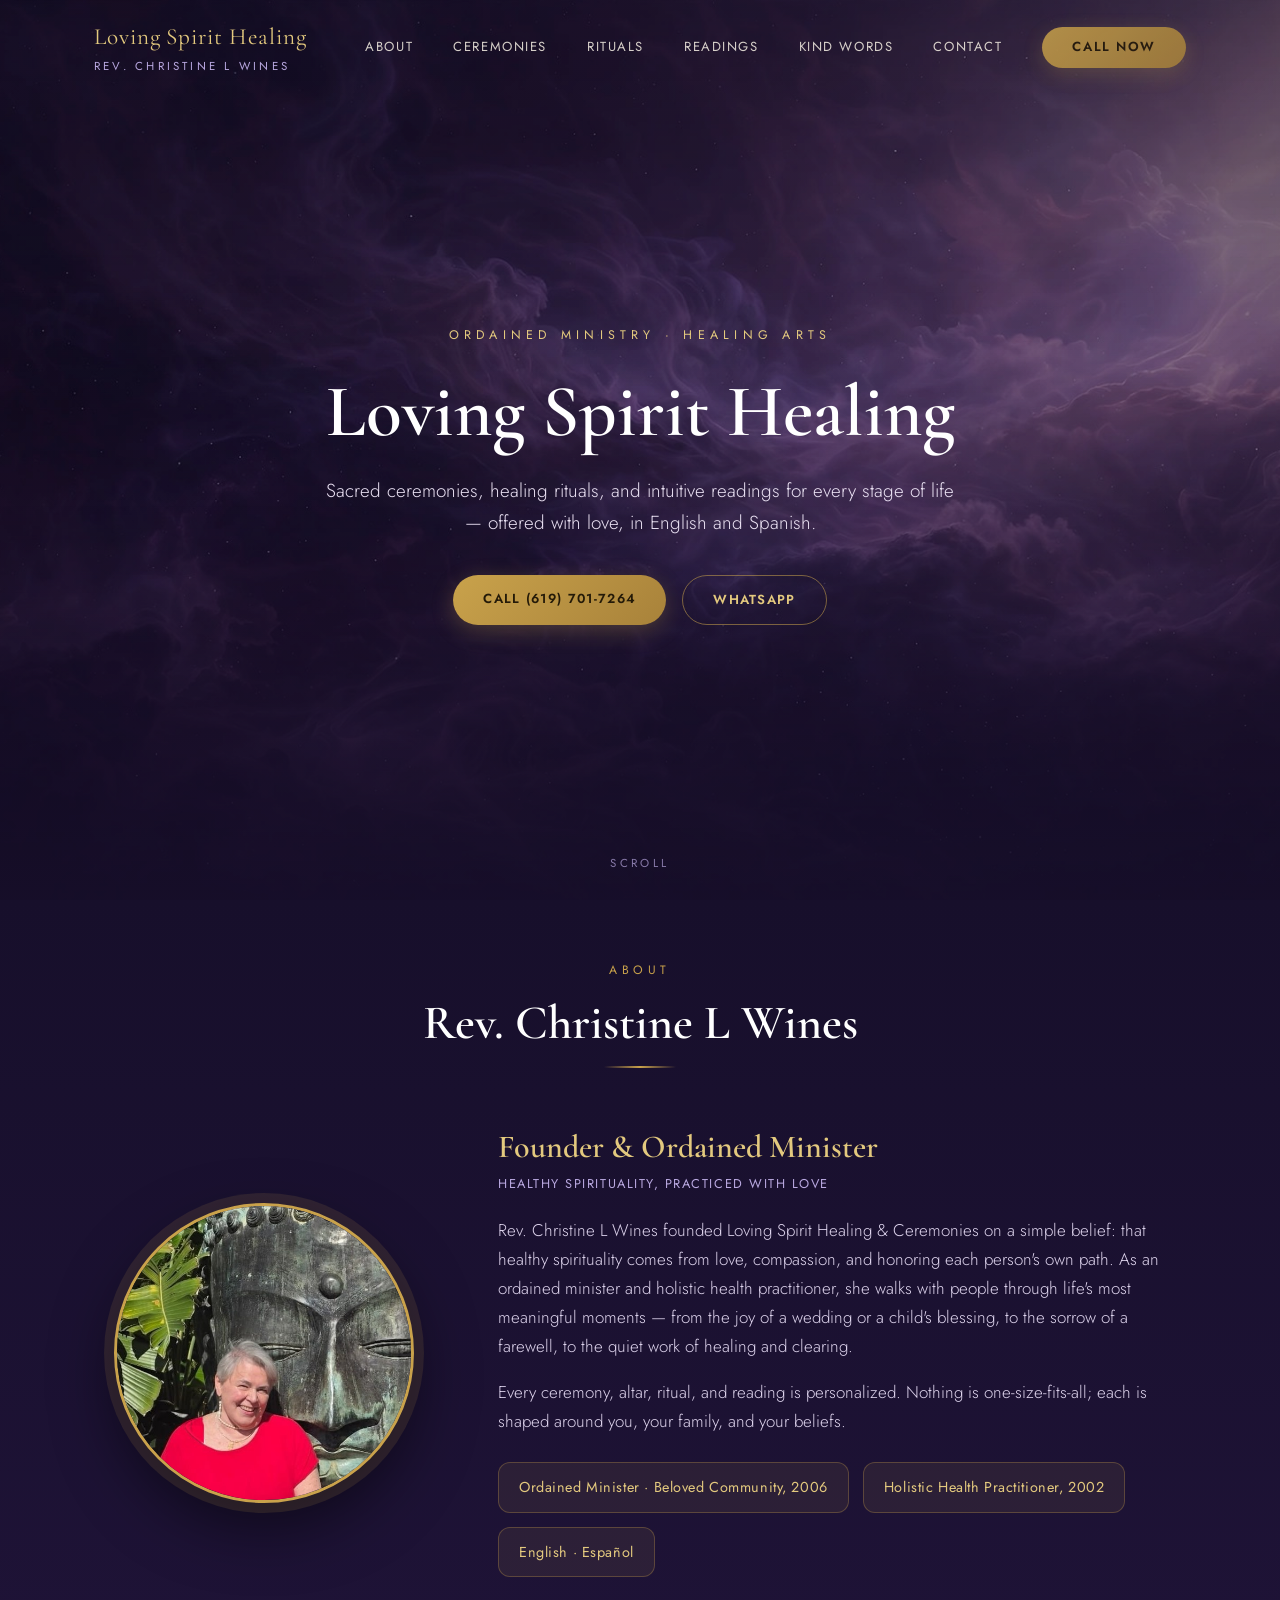
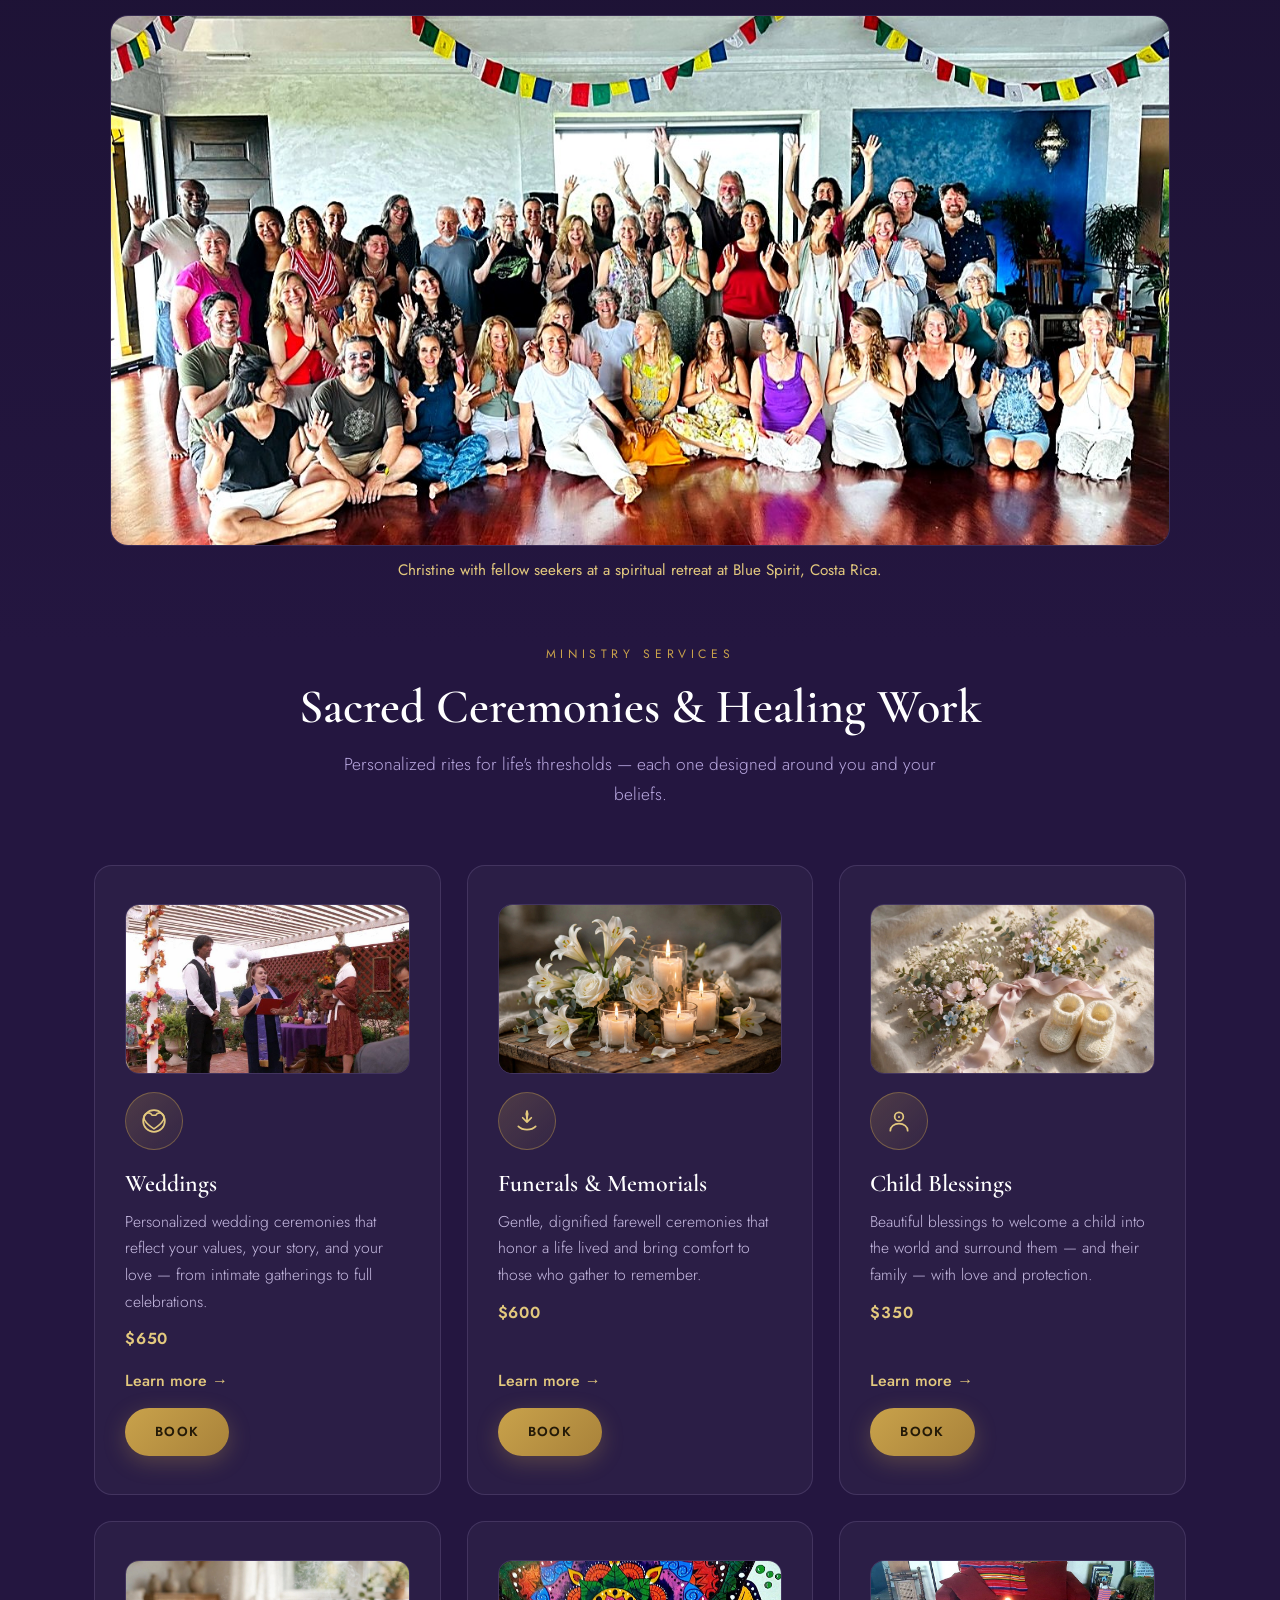
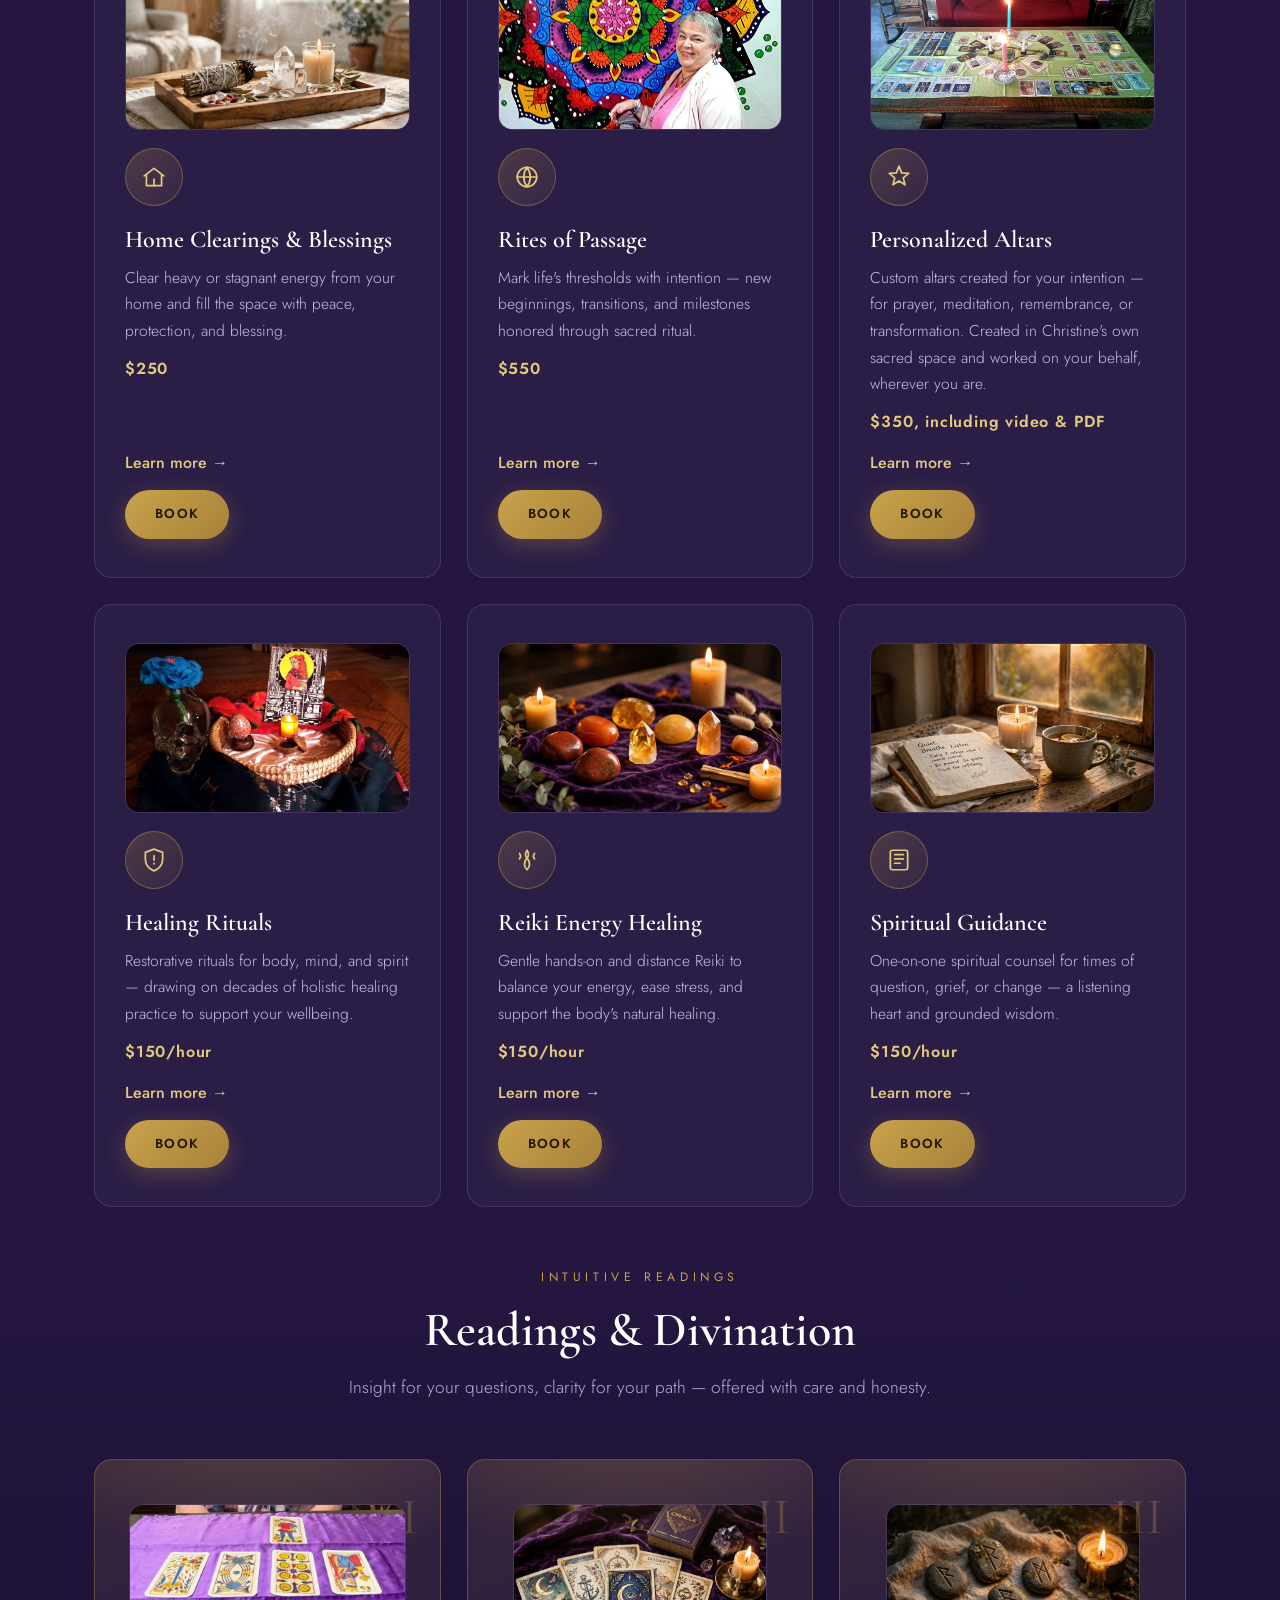
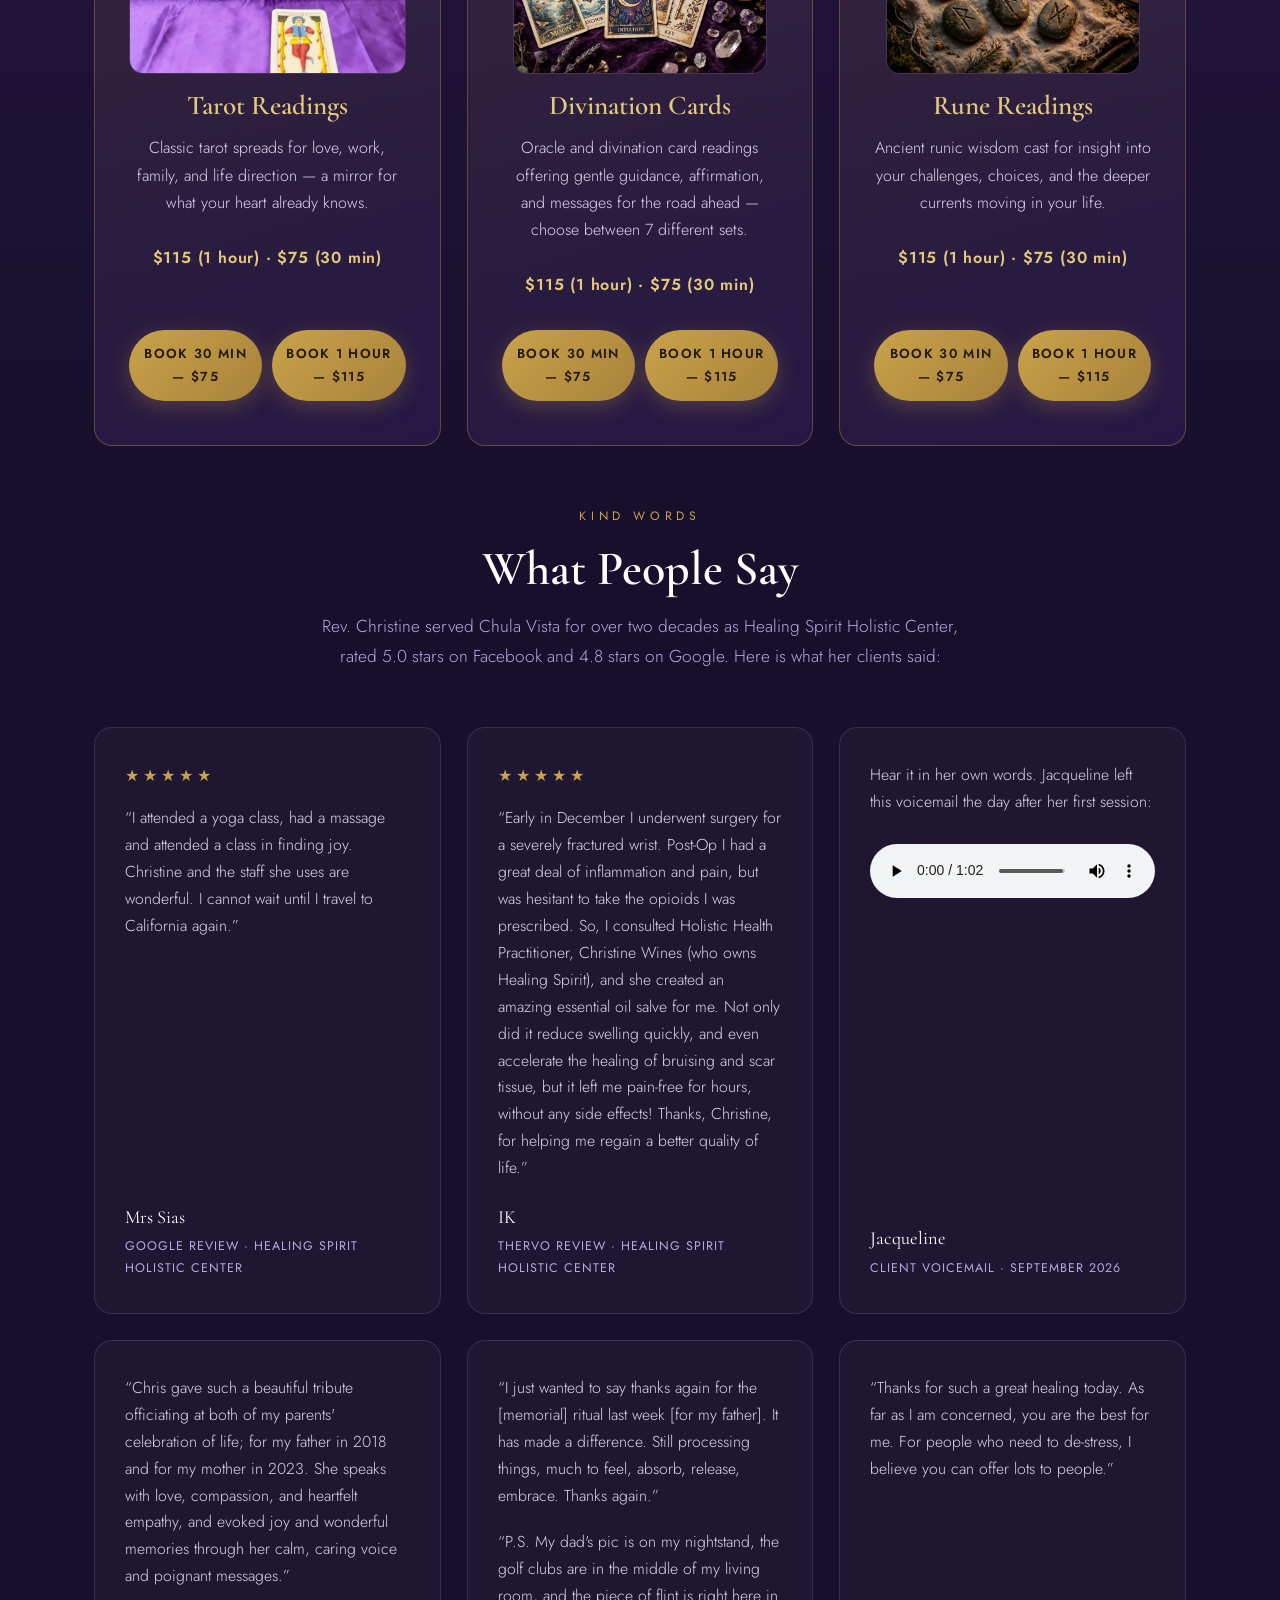
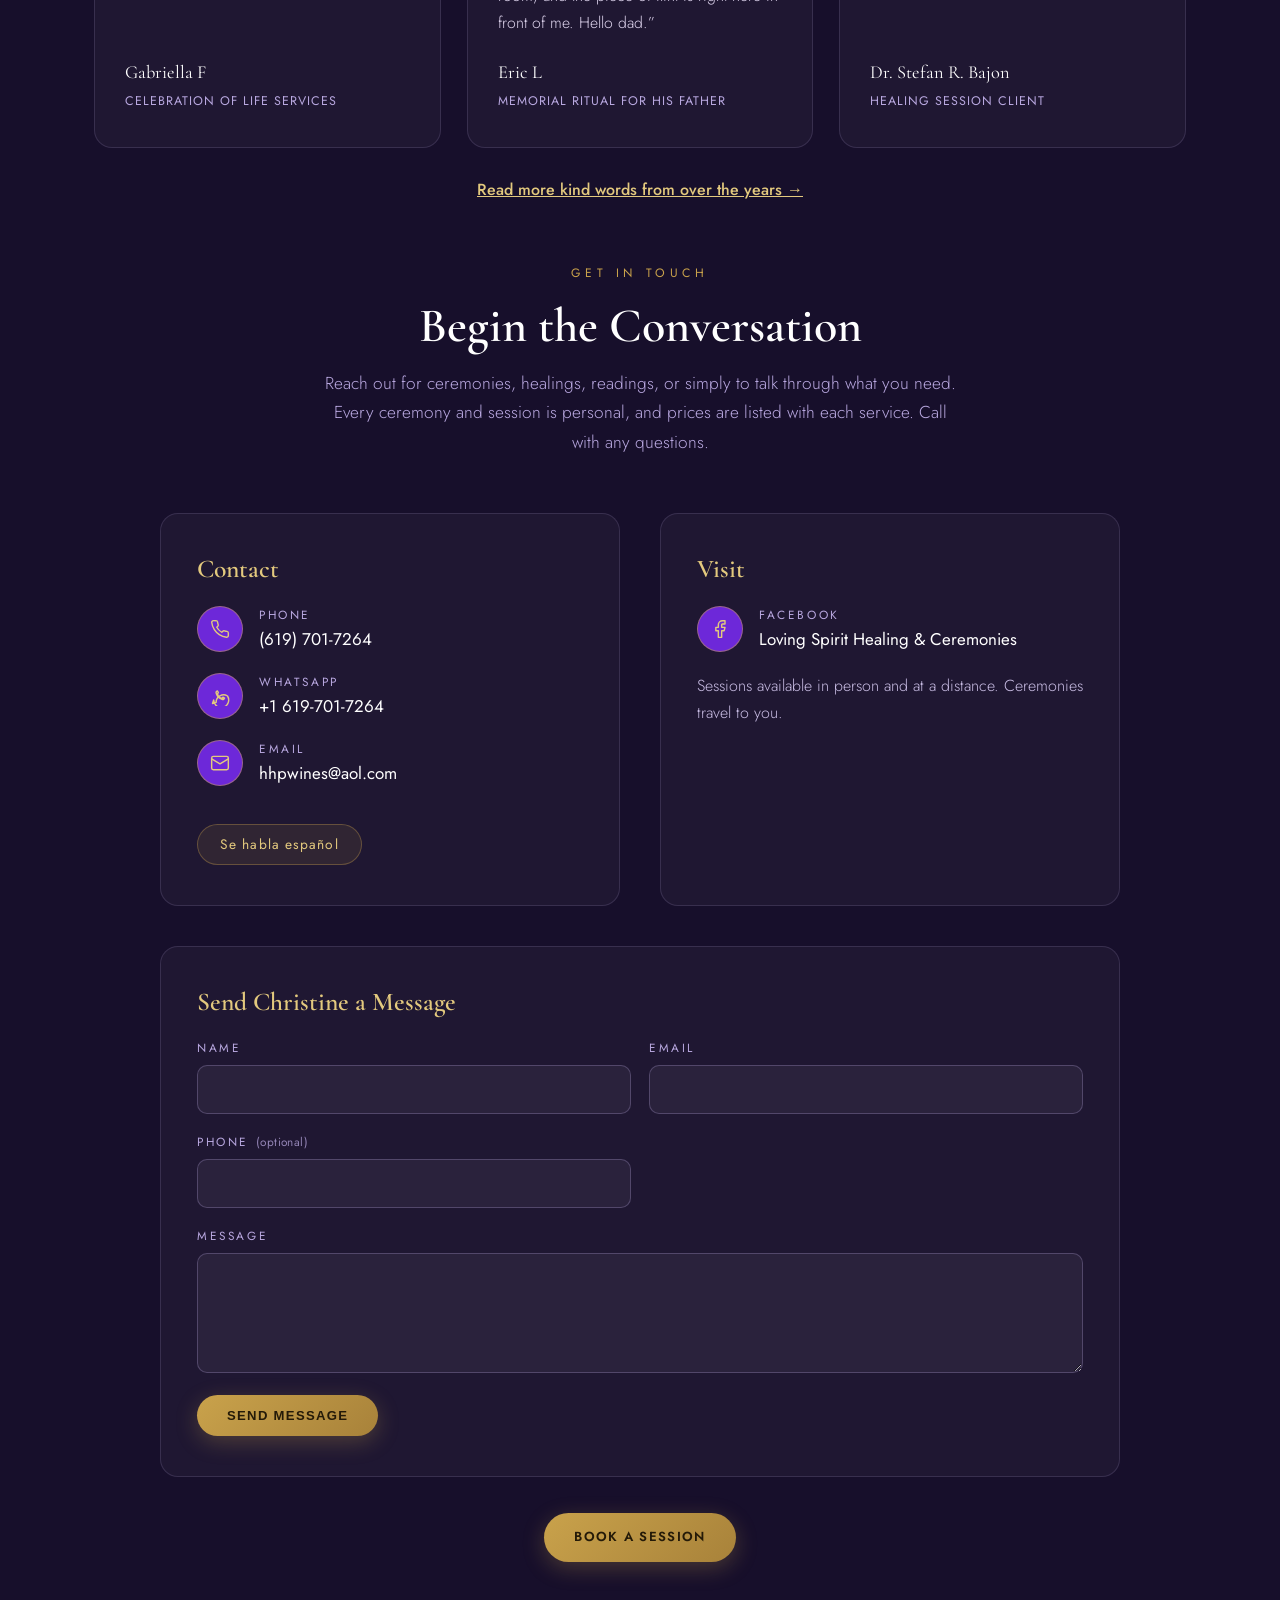
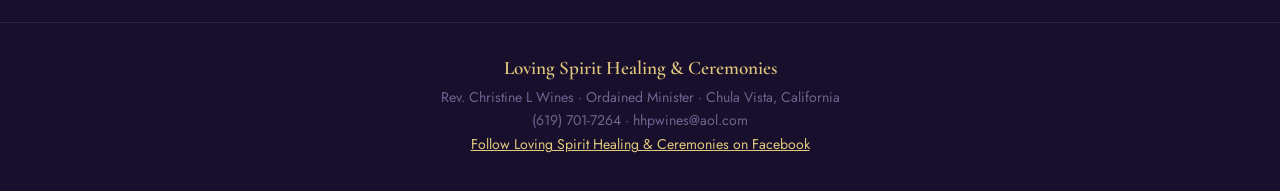
==== commit 6898589d: "Eric's header tweaks: shorter brand (Loving Spirit Healing), roomier nav, Call Now on one line cente" ====
--- a/index.html
+++ b/index.html
@@ -65,14 +65,14 @@
 <link rel="preconnect" href="https://fonts.googleapis.com">
 <link rel="preconnect" href="https://fonts.gstatic.com" crossorigin>
 <link href="https://fonts.googleapis.com/css2?family=Cormorant+Garamond:ital,wght@0,400;0,500;0,600;0,700;1,400;1,500&family=Jost:wght@300;400;500;600&display=swap" rel="stylesheet">
-<link rel="stylesheet" href="styles-2041.css">
+<link rel="stylesheet" href="styles-2043.css">
 </head>
 <body>
 
 <nav id="nav">
   <div class="wrap nav-inner">
-    <a class="brand" href="#top">Loving Spirit Healing &amp; Ceremonies<small>Rev. Christine L Wines</small></a>
-    <div class="nav-links">
+    <a class="brand" href="#top">Loving Spirit Healing<small>Rev. Christine L Wines</small></a>
+    <div class="nav-links" onclick="document.getElementById('nav').classList.remove('open')">
       <a href="index.html#about">About</a>
       <a href="ceremonies.html">Ceremonies</a>
       <a href="rituals.html">Rituals</a>
@@ -81,7 +81,7 @@
       <a href="index.html#contact">Contact</a>
       <a class="btn" href="tel:+16197017264">Call Now</a>
     </div>
-    <button class="burger" onclick="document.querySelector('.nav-links').style.display = document.querySelector('.nav-links').style.display==='flex' ? 'none':'flex'" aria-label="Menu">☰</button>
+    <button class="burger" onclick="document.getElementById('nav').classList.toggle('open')"  aria-label="Menu">☰</button>
   </div>
 </nav>
 
--- a/styles-2043.css
+++ b/styles-2043.css
@@ -0,0 +1,223 @@
+:root{
+    --plum:#170f2b; --plum2:#241640; --plum3:#2f1d55;
+    --gold:#c9a24b; --gold-soft:#e3c97e; --cream:#f7f1e5; --lav:#b9a8e0;
+    --ink:#2b2140; --muted:#6f6390;
+  }
+  *{margin:0;padding:0;box-sizing:border-box}
+  html{scroll-behavior:smooth}
+  body{font-family:'Jost',sans-serif;background:var(--plum);color:var(--cream);line-height:1.7;overflow-x:hidden}
+  h1,h2,h3,.serif{font-family:'Cormorant Garamond',serif;font-weight:600;line-height:1.2}
+  a{color:inherit}
+  .wrap{max-width:1140px;margin:0 auto;padding:0 24px}
+
+  /* ---------- nav ---------- */
+  nav{position:fixed;top:0;left:0;right:0;z-index:50;transition:background .3s,box-shadow .3s;padding:18px 0}
+  nav.scrolled{background:rgba(23,15,43,.94);box-shadow:0 4px 24px rgba(0,0,0,.35);backdrop-filter:blur(8px)}
+  .nav-inner{display:flex;align-items:center;justify-content:space-between}
+  .brand{font-family:'Cormorant Garamond',serif;font-size:1.45rem;letter-spacing:.04em;color:var(--gold-soft);text-decoration:none;flex-shrink:0}
+  .brand small{display:block;font-family:'Jost',sans-serif;font-size:.72rem;letter-spacing:.28em;text-transform:uppercase;color:var(--lav)}
+  .nav-links{display:flex;gap:40px;align-items:center}
+  .nav-links a{text-decoration:none;font-size:.82rem;letter-spacing:.12em;text-transform:uppercase;color:var(--cream);opacity:.85;transition:opacity .2s,color .2s;white-space:nowrap}
+  .nav-links a:hover{opacity:1;color:var(--gold-soft)}
+  .btn{display:inline-block;background:linear-gradient(135deg,var(--gold),#a8823a);color:#241a08!important;font-weight:600;letter-spacing:.1em;text-transform:uppercase;font-size:.82rem;padding:13px 30px;border-radius:999px;text-decoration:none;border:none;cursor:pointer;transition:transform .2s,box-shadow .2s;box-shadow:0 6px 22px rgba(201,162,75,.28)}
+  .btn:hover{transform:translateY(-2px);box-shadow:0 10px 30px rgba(201,162,75,.4)}
+  .btn.ghost{background:transparent;color:var(--gold-soft)!important;border:1px solid rgba(201,162,75,.55);box-shadow:none}
+  .btn.ghost:hover{background:rgba(201,162,75,.1)}
+  .nav-links .btn{white-space:nowrap;flex-shrink:0;text-align:center;line-height:1.1}
+  .burger{display:none;background:none;border:none;color:var(--cream);font-size:1.6rem;cursor:pointer}
+  @media(max-width:1080px){.nav-links{display:none}.burger{display:block}nav.open .nav-links{display:flex;flex-direction:column;align-items:flex-start;gap:18px;position:absolute;top:100%;left:0;right:0;background:rgba(23,15,43,.98);padding:20px 24px 24px;box-shadow:0 18px 30px rgba(0,0,0,.4)}.brand{flex-shrink:1;min-width:0}}
+
+  /* ---------- hero ---------- */
+  .hero{min-height:100svh;display:flex;align-items:center;position:relative;padding:130px 0 80px;overflow:hidden}
+  .hero-bg{position:absolute;inset:0;background:url('photos/hero-cosmic-hires.jpg') center 30%/cover no-repeat, radial-gradient(1200px 700px at 70% 20%, #3b2568 0%, var(--plum) 60%);opacity:.9;animation:heroDrift 26s ease-in-out infinite alternate;will-change:transform}
+  @keyframes heroDrift{from{transform:scale(1)}to{transform:scale(1.09)}}
+  @media (prefers-reduced-motion: reduce){.hero-bg{animation:none}}
+  .hero-veil{position:absolute;inset:0;background:linear-gradient(180deg,rgba(23,15,43,.55) 0%,rgba(23,15,43,.35) 40%,rgba(23,15,43,.92) 100%)}
+  .hero-inner{position:relative;z-index:2;text-align:center;max-width:820px;margin:0 auto}
+  .hero-eyebrow{letter-spacing:.42em;text-transform:uppercase;font-size:.78rem;color:var(--gold-soft);margin-bottom:22px}
+  .hero h1{font-size:clamp(2.6rem,6vw,4.6rem);color:#fff;margin-bottom:18px}
+  .hero h1 em{color:var(--gold-soft);font-style:italic}
+  .hero p.lead{font-size:1.18rem;font-weight:300;color:#e9e0f2;max-width:640px;margin:0 auto 36px}
+  .hero-cta{display:flex;gap:16px;justify-content:center;flex-wrap:wrap}
+  .scroll-hint{position:absolute;bottom:26px;left:50%;transform:translateX(-50%);color:var(--lav);font-size:.72rem;letter-spacing:.3em;text-transform:uppercase;opacity:.7;z-index:2}
+
+  /* ---------- section scaffold ---------- */
+  section{padding:60px 0;position:relative}
+  section + section{padding-top:0}
+  @media(max-width:860px){section{padding:46px 0}}
+  .kicker{text-align:center;letter-spacing:.38em;text-transform:uppercase;font-size:.76rem;color:var(--gold);margin-bottom:14px}
+  .sec-title{text-align:center;font-size:clamp(2rem,4vw,3rem);margin-bottom:14px;color:#fff}
+  .sec-sub{text-align:center;color:var(--lav);max-width:640px;margin:0 auto 56px;font-weight:300;font-size:1.08rem}
+  .divider{width:72px;height:2px;background:linear-gradient(90deg,transparent,var(--gold),transparent);margin:0 auto 60px}
+
+  /* ---------- about ---------- */
+  .about{background:linear-gradient(180deg,var(--plum) 0%,var(--plum2) 100%)}
+  .about-grid{display:grid;grid-template-columns:340px 1fr;gap:64px;align-items:center}
+  @media(max-width:860px){.about-grid{grid-template-columns:1fr;text-align:center}}
+  .portrait{width:300px;height:300px;border-radius:50%;object-fit:cover;border:3px solid var(--gold);box-shadow:0 0 0 10px rgba(201,162,75,.12),0 24px 60px rgba(0,0,0,.5);margin:0 auto;display:block}
+  .about h3{font-size:2rem;color:var(--gold-soft);margin-bottom:6px}
+  .about .creed{color:var(--lav);letter-spacing:.12em;text-transform:uppercase;font-size:.8rem;margin-bottom:22px}
+  .about p{color:#ddd3ec;font-weight:300;margin-bottom:18px;font-size:1.06rem}
+  .cred-list{display:flex;gap:14px;flex-wrap:wrap;margin-top:26px}
+  .cred{background:rgba(201,162,75,.09);border:1px solid rgba(201,162,75,.3);border-radius:12px;padding:12px 20px;font-size:.9rem;color:var(--gold-soft);letter-spacing:.04em}
+
+  /* ---------- services ---------- */
+  .services{background:var(--plum2)}
+  .cards{display:grid;grid-template-columns:repeat(3,1fr);gap:26px;align-items:stretch}
+  @media(max-width:960px){.cards{grid-template-columns:repeat(2,1fr)}}
+  @media(max-width:620px){.cards{grid-template-columns:1fr}}
+  .card{background:rgba(255,255,255,.035);border:1px solid rgba(185,168,224,.16);border-radius:18px;padding:38px 30px;transition:transform .25s,border-color .25s,background .25s}
+  .card:hover{transform:translateY(-6px);border-color:rgba(201,162,75,.5);background:rgba(255,255,255,.055)}
+  .card-photo{margin-bottom:18px}
+  .card-photo img{width:100%;height:170px;object-fit:cover;display:block;border-radius:14px;border:1px solid rgba(185,168,224,.16)}
+  .card .icon{width:58px;height:58px;border-radius:50%;background:linear-gradient(135deg,rgba(201,162,75,.22),rgba(201,162,75,.06));border:1px solid rgba(201,162,75,.4);display:flex;align-items:center;justify-content:center;margin-bottom:20px}
+  .card .icon svg{width:26px;height:26px;stroke:var(--gold-soft);fill:none;stroke-width:1.6;stroke-linecap:round;stroke-linejoin:round}
+  .card h3{font-size:1.5rem;color:#fff;margin-bottom:10px}
+  .card p{color:#c9bde4;font-weight:300;font-size:.98rem}
+
+    /* ---------- reviews ---------- */
+  .review-grid{display:grid;grid-template-columns:repeat(2,1fr);gap:26px;align-items:stretch;max-width:780px;margin:0 auto}
+  @media(max-width:960px){.review-grid{grid-template-columns:1fr;max-width:560px;margin:0 auto}}
+  .review{border-radius:18px;padding:34px 30px;background:rgba(255,255,255,.035);border:1px solid rgba(185,168,224,.16)}
+  .review .stars{color:var(--gold);letter-spacing:.25em;margin-bottom:16px}
+  .review p{color:#ddd3ec;font-weight:300;font-size:.99rem;margin-bottom:20px}
+  .review .who{font-family:'Cormorant Garamond',serif;font-size:1.15rem;color:#fff}
+  .review .who span{display:block;font-family:'Jost',sans-serif;font-size:.78rem;letter-spacing:.08em;text-transform:uppercase;color:var(--lav);margin-top:3px}
+
+  /* ---------- readings ---------- */
+  .readings{background:linear-gradient(180deg,var(--plum2),var(--plum));overflow:hidden}
+  .reading-grid{display:grid;grid-template-columns:repeat(3,1fr);gap:26px}
+  @media(max-width:960px){.reading-grid{grid-template-columns:1fr;max-width:560px;margin:0 auto}}
+  .reading{position:relative;border-radius:18px;padding:44px 34px;text-align:center;background:linear-gradient(160deg,rgba(201,162,75,.12),rgba(47,29,85,.6));border:1px solid rgba(201,162,75,.35);overflow:hidden}
+  .reading::before{content:"";position:absolute;inset:0;background:radial-gradient(400px 200px at 50% -40px,rgba(201,162,75,.22),transparent 70%)}
+  .reading h3{font-size:1.7rem;color:var(--gold-soft);margin-bottom:12px;position:relative}
+  .reading p{color:#ded4f2;font-weight:300;position:relative;font-size:1rem}
+  .reading .num{font-family:'Cormorant Garamond',serif;font-size:3.2rem;color:rgba(201,162,75,.28);position:absolute;top:14px;right:22px}
+
+  /* ---------- contact ---------- */
+  .contact{background:var(--plum)}
+  .contact-grid{display:grid;grid-template-columns:1fr 1fr;gap:40px;max-width:960px;margin:0 auto}
+  @media(max-width:760px){.contact-grid{grid-template-columns:1fr}}
+  .contact-card{background:rgba(255,255,255,.035);border:1px solid rgba(185,168,224,.16);border-radius:18px;padding:40px 36px}
+  .contact-card h3{font-size:1.6rem;color:var(--gold-soft);margin-bottom:20px}
+  .c-row{display:flex;align-items:center;gap:16px;margin-bottom:18px;text-decoration:none}
+  .c-row .ic{width:46px;height:46px;flex:0 0 46px;border-radius:50%;background:#6d28d9;border:1px solid rgba(201,162,75,.5);display:flex;align-items:center;justify-content:center}
+  .c-row .ic svg{width:20px;height:20px;stroke:var(--gold-soft);fill:none;stroke-width:1.7;stroke-linecap:round;stroke-linejoin:round}
+  .c-row .tx small{display:block;color:var(--lav);font-size:.74rem;letter-spacing:.22em;text-transform:uppercase}
+  .c-row .tx span{color:#fff;font-size:1.06rem}
+  a.c-row:hover .tx span{color:var(--gold-soft)}
+  .addr{color:#c9bde4;font-weight:300;margin-top:6px}
+  .lang{display:inline-block;margin-top:18px;background:rgba(201,162,75,.1);border:1px solid rgba(201,162,75,.35);color:var(--gold-soft);border-radius:999px;padding:8px 22px;font-size:.86rem;letter-spacing:.08em}
+  .msg-card{max-width:960px;margin:40px auto 0;position:relative}
+  .f-grid{display:grid;grid-template-columns:1fr 1fr;gap:18px;margin-bottom:22px}
+  @media(max-width:760px){.f-grid{grid-template-columns:1fr}}
+  .f-field{display:flex;flex-direction:column;gap:7px}
+  .f-field.f-full{grid-column:1/-1}
+  .f-field label{color:var(--lav);font-size:.74rem;letter-spacing:.22em;text-transform:uppercase}
+  .f-field label .opt{text-transform:none;letter-spacing:.04em;opacity:.75}
+  .f-field input,.f-field textarea{font-family:'Jost',sans-serif;font-size:1rem;color:var(--cream);background:rgba(255,255,255,.05);border:1px solid rgba(185,168,224,.28);border-radius:10px;padding:12px 16px;width:100%}
+  .f-field textarea{resize:vertical;min-height:120px}
+  .f-field input:focus,.f-field textarea:focus{outline:none;border-color:var(--gold);background:rgba(255,255,255,.08)}
+  .msg-card .hp{position:absolute;left:-9999px;top:-9999px;width:1px;height:1px;opacity:0}
+  #mf-send[disabled]{opacity:.6;cursor:wait;transform:none;box-shadow:none}
+  .f-note{margin-top:16px;color:#f2a7a7;font-size:.95rem}
+  .f-thanks{font-family:'Cormorant Garamond',serif;font-size:1.4rem;color:var(--gold-soft);text-align:center;padding:20px 0}
+
+  footer{border-top:1px solid rgba(185,168,224,.14);padding:34px 0;text-align:center;color:var(--muted);font-size:.88rem}
+  footer .serif{color:var(--gold-soft);font-size:1.2rem;display:block;margin-bottom:6px}
+
+  .reveal{opacity:0;transform:translateY(26px);transition:opacity .7s ease,transform .7s ease}
+  .reveal.in{opacity:1;transform:none}
+
+  /* ---------- learn-more links ---------- */
+  .more{color:var(--gold-soft);text-decoration:none;font-weight:500;white-space:nowrap}
+  .more:hover{text-decoration:underline}
+
+  /* ---------- prices ---------- */
+  .card p.price,.reading p.price,.detail p.price{color:var(--gold-soft);font-weight:600;letter-spacing:.05em;font-size:1rem}
+  .card p.price,.reading p.price{margin-top:10px}
+
+  /* ---------- sub-page hero ---------- */
+  .page-hero{padding:170px 0 70px;position:relative;overflow:hidden;text-align:center}
+  .page-hero .hero-bg{position:absolute;inset:0;background:url('photos/hero-cosmic-hires.jpg') center 30%/cover no-repeat,radial-gradient(1200px 700px at 70% 20%,#3b2568 0%,var(--plum) 60%)}
+  .page-hero .hero-veil{position:absolute;inset:0;background:linear-gradient(180deg,rgba(23,15,43,.6),rgba(23,15,43,.9))}
+  .page-hero .wrap{position:relative;z-index:2}
+  .page-hero h1{font-size:clamp(2.4rem,5vw,3.8rem);color:#fff;margin-bottom:14px}
+  .page-hero h1 em{color:var(--gold-soft);font-style:italic}
+  .page-hero p.lead{color:#e9e0f2;font-weight:300;max-width:660px;margin:0 auto;font-size:1.12rem}
+
+  /* ---------- detail sections ---------- */
+  .detail{background:var(--plum2);padding:70px 0}
+  .detail.alt{background:var(--plum)}
+  .detail-grid{display:grid;grid-template-columns:1fr 1fr;gap:56px;align-items:stretch;max-width:1060px;margin:0 auto}
+  .detail-grid.flip>div:first-child{order:2}
+  @media(max-width:820px){.detail-grid{grid-template-columns:1fr}.detail-grid.flip>div:first-child{order:0}}
+  .detail h2{font-size:clamp(1.8rem,3.4vw,2.6rem);color:var(--gold-soft);margin-bottom:16px}
+  .detail p{color:#ddd3ec;font-weight:300;margin-bottom:14px;font-size:1.05rem}
+  .detail ul{list-style:none;margin:18px 0 26px}
+  .detail ul li{color:#c9bde4;font-weight:300;margin-bottom:10px;padding-left:28px;position:relative}
+  .detail ul li::before{content:"✦";color:var(--gold);position:absolute;left:0}
+  .detail .icon{width:64px;height:64px;border-radius:50%;background:linear-gradient(135deg,rgba(201,162,75,.22),rgba(201,162,75,.06));border:1px solid rgba(201,162,75,.4);display:flex;align-items:center;justify-content:center;margin-bottom:22px}
+  .detail-photo{margin:26px 0 0}
+  .detail-photo img{width:100%;height:340px;object-fit:cover;display:block;border-radius:18px;border:1px solid rgba(185,168,224,.16)}
+  .gallery-grid{display:grid;grid-template-columns:repeat(3,1fr);gap:18px;max-width:1060px;margin:34px auto 0}
+  @media(max-width:820px){.gallery-grid{grid-template-columns:repeat(2,1fr)}}
+  .gallery-grid figure{margin:0}
+  .gallery-grid img{width:100%;height:100%;aspect-ratio:4/3;object-fit:cover;display:block;border-radius:18px;border:1px solid rgba(185,168,224,.16)}
+  .reading-photo{margin:40px auto 0;text-align:center}
+  .reading-photo img{width:min(520px,100%);height:auto;display:block;margin:0 auto;border-radius:18px;border:1px solid rgba(185,168,224,.16)}
+  .detail .icon svg{width:30px;height:30px;stroke:var(--gold-soft);fill:none;stroke-width:1.6;stroke-linecap:round;stroke-linejoin:round}
+
+  /* ---------- steps ---------- */
+  .steps{display:grid;grid-template-columns:repeat(3,1fr);gap:26px;max-width:1060px;margin:0 auto}
+  @media(max-width:820px){.steps{grid-template-columns:1fr;max-width:560px}}
+  .step{background:rgba(255,255,255,.035);border:1px solid rgba(185,168,224,.16);border-radius:18px;padding:24px 22px;text-align:center}
+  .step .n{font-family:'Cormorant Garamond',serif;font-size:2rem;color:var(--gold);margin-bottom:8px}
+  .step h3{font-size:1.4rem;color:#fff;margin-bottom:10px}
+  .step p{color:#c9bde4;font-weight:300;font-size:.98rem}
+
+  /* ---------- cta band ---------- */
+  .cta-band{background:linear-gradient(135deg,#2f1d55,#1a1033);border-top:1px solid rgba(201,162,75,.25);border-bottom:1px solid rgba(201,162,75,.25);text-align:center;padding:80px 0}
+  .cta-band h2{font-size:clamp(1.9rem,4vw,2.8rem);color:#fff;margin-bottom:14px}
+  .cta-band h2 em{color:var(--gold-soft);font-style:italic}
+  .cta-band p{color:var(--lav);font-weight:300;max-width:560px;margin:0 auto 32px;font-size:1.08rem}
+  .cta-band .row{display:flex;gap:16px;justify-content:center;flex-wrap:wrap}
+
+  .card{display:flex;flex-direction:column}
+  .card .more{margin-top:auto;padding-top:14px}
+  .review{display:flex;flex-direction:column}
+  .review .who{margin-top:auto}
+
+  [id]{scroll-margin-top:118px}
+  .detail-grid>div{display:flex;flex-direction:column}
+  .detail-grid>div .btn{margin-top:auto;align-self:flex-start}
+  .detail-grid>div figure{margin-top:26px}
+
+  .steps-block{max-width:1060px;margin:56px auto 0}
+  .steps-title{text-align:center;margin-bottom:28px}
+  .detail-photo.fill{flex:1;display:flex;margin-top:0}
+  .detail-photo.fill img{height:100%}
+
+  .cards.four{grid-template-columns:repeat(4,1fr)}
+  @media(max-width:1100px){.cards.four{grid-template-columns:repeat(2,1fr)}}
+  @media(max-width:620px){.cards.four{grid-template-columns:1fr}}
+  .review-grid{grid-template-columns:repeat(3,1fr);max-width:1140px}
+  @media(max-width:960px){.review-grid{grid-template-columns:1fr;max-width:560px}}
+
+  /* ---------- altar video ---------- */
+  .video-figure{margin:30px 0 0}
+  .video-figure video{width:100%;height:auto;display:block;border-radius:16px;background:#000}
+  .video-figure figcaption{margin-top:10px;text-align:center;color:var(--muted);font-size:.92rem}
+
+  /* ---------- booking buttons (WhatsApp) ---------- */
+  .card .book-btn{margin-top:14px;align-self:flex-start}
+  .reading{display:flex;flex-direction:column;align-items:center}
+  .reading p{margin-bottom:18px}
+  .reading .book-btn{margin-top:auto;position:relative}
+  .detail-grid>div .btn.book-btn:not(.book-btn-auto){margin-top:14px}
+  .contact-booking{margin-top:36px;text-align:center}
+
+  /* ---------- detail photos at top of block (Hugo, Oct 30) ---------- */
+  .detail-grid>div>figure.detail-photo{margin:0 0 26px}
+  .detail>.wrap>figure.detail-photo{margin-top:0;margin-bottom:26px}
+  .detail-grid.one-col{grid-template-columns:1fr;max-width:640px}
